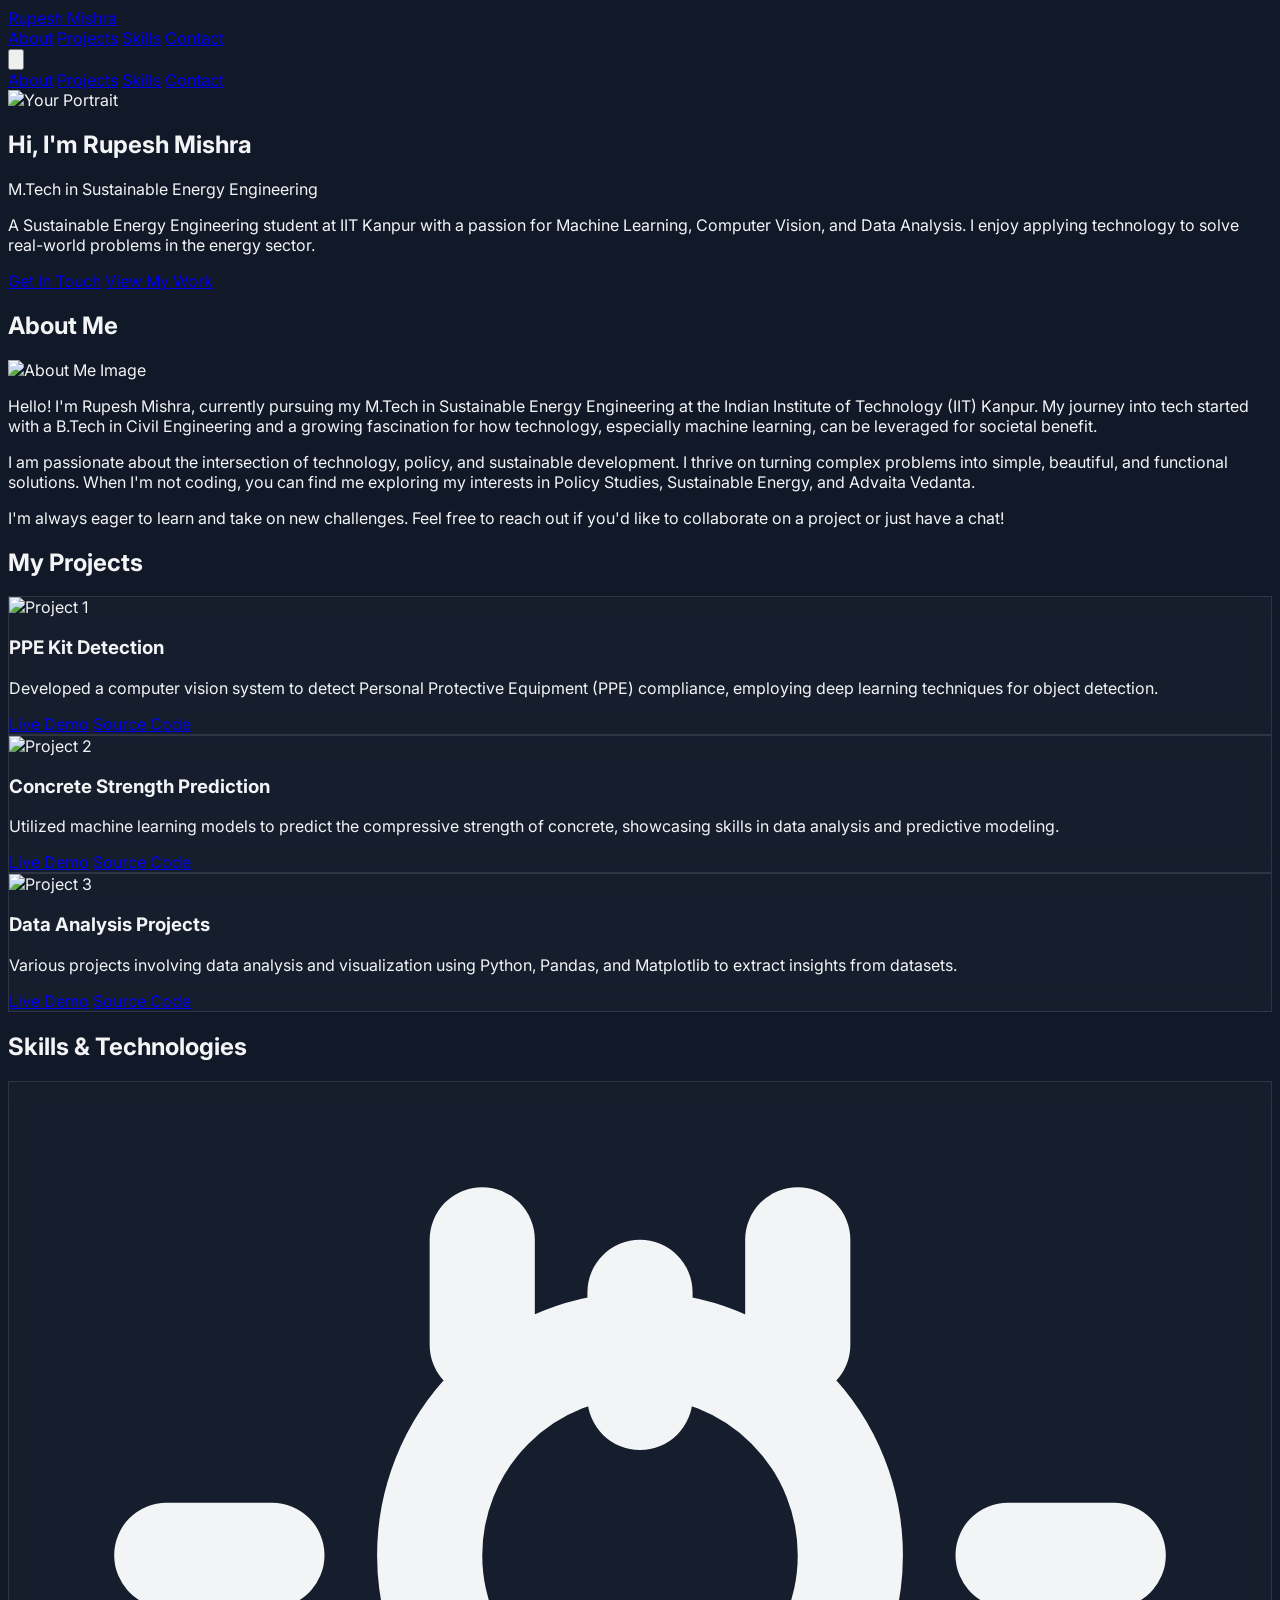
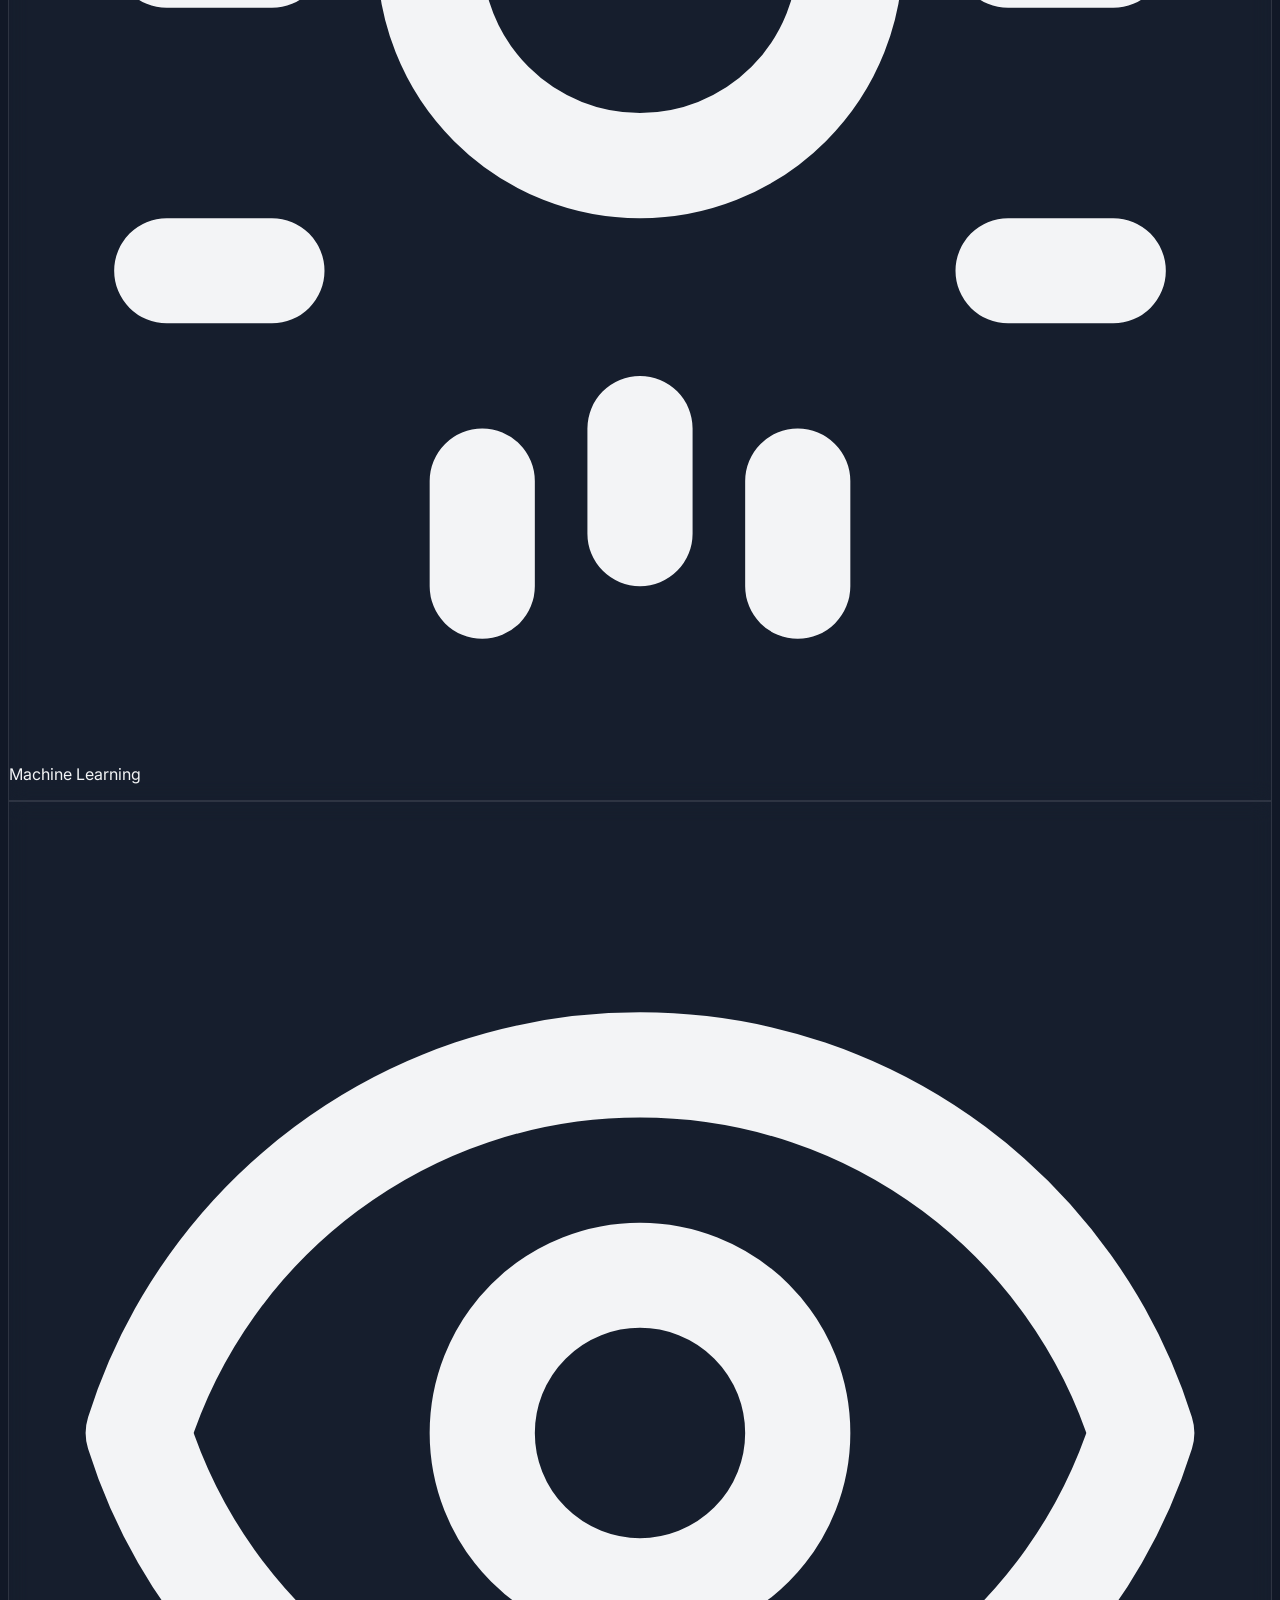
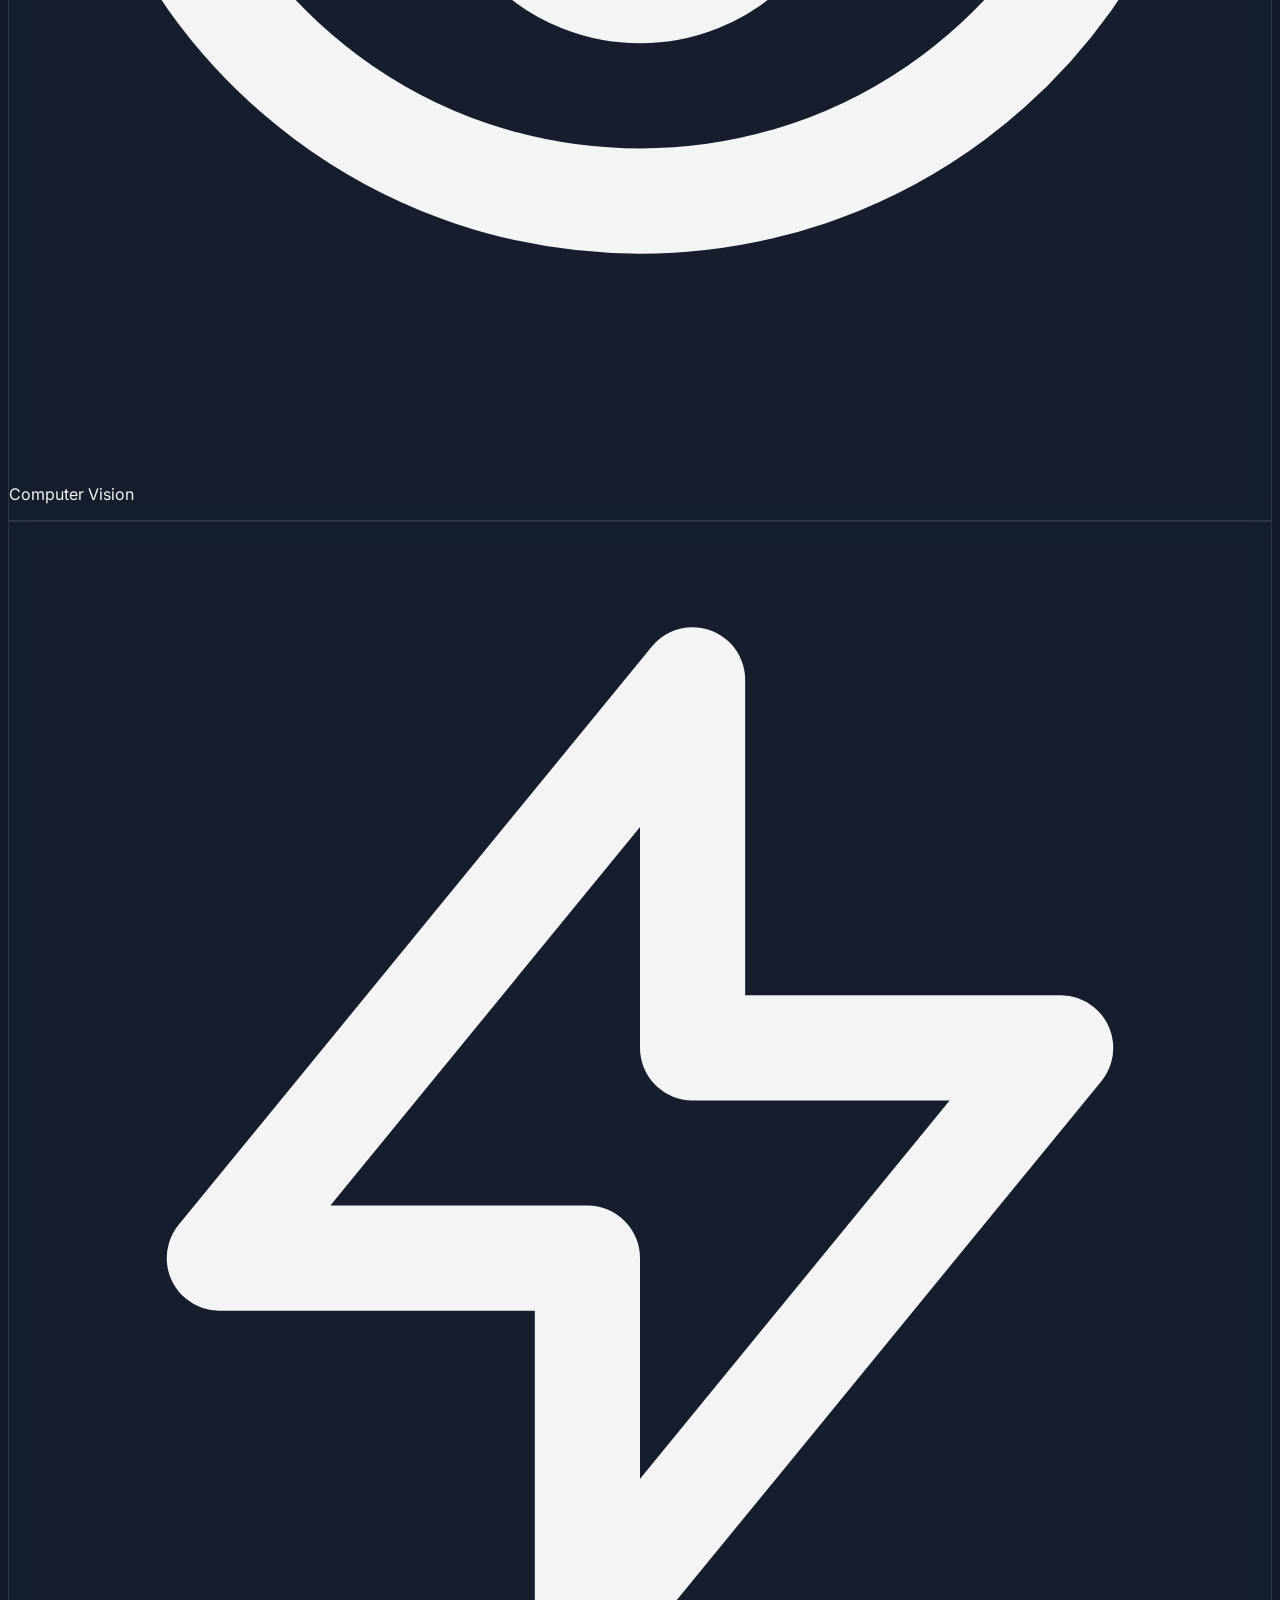
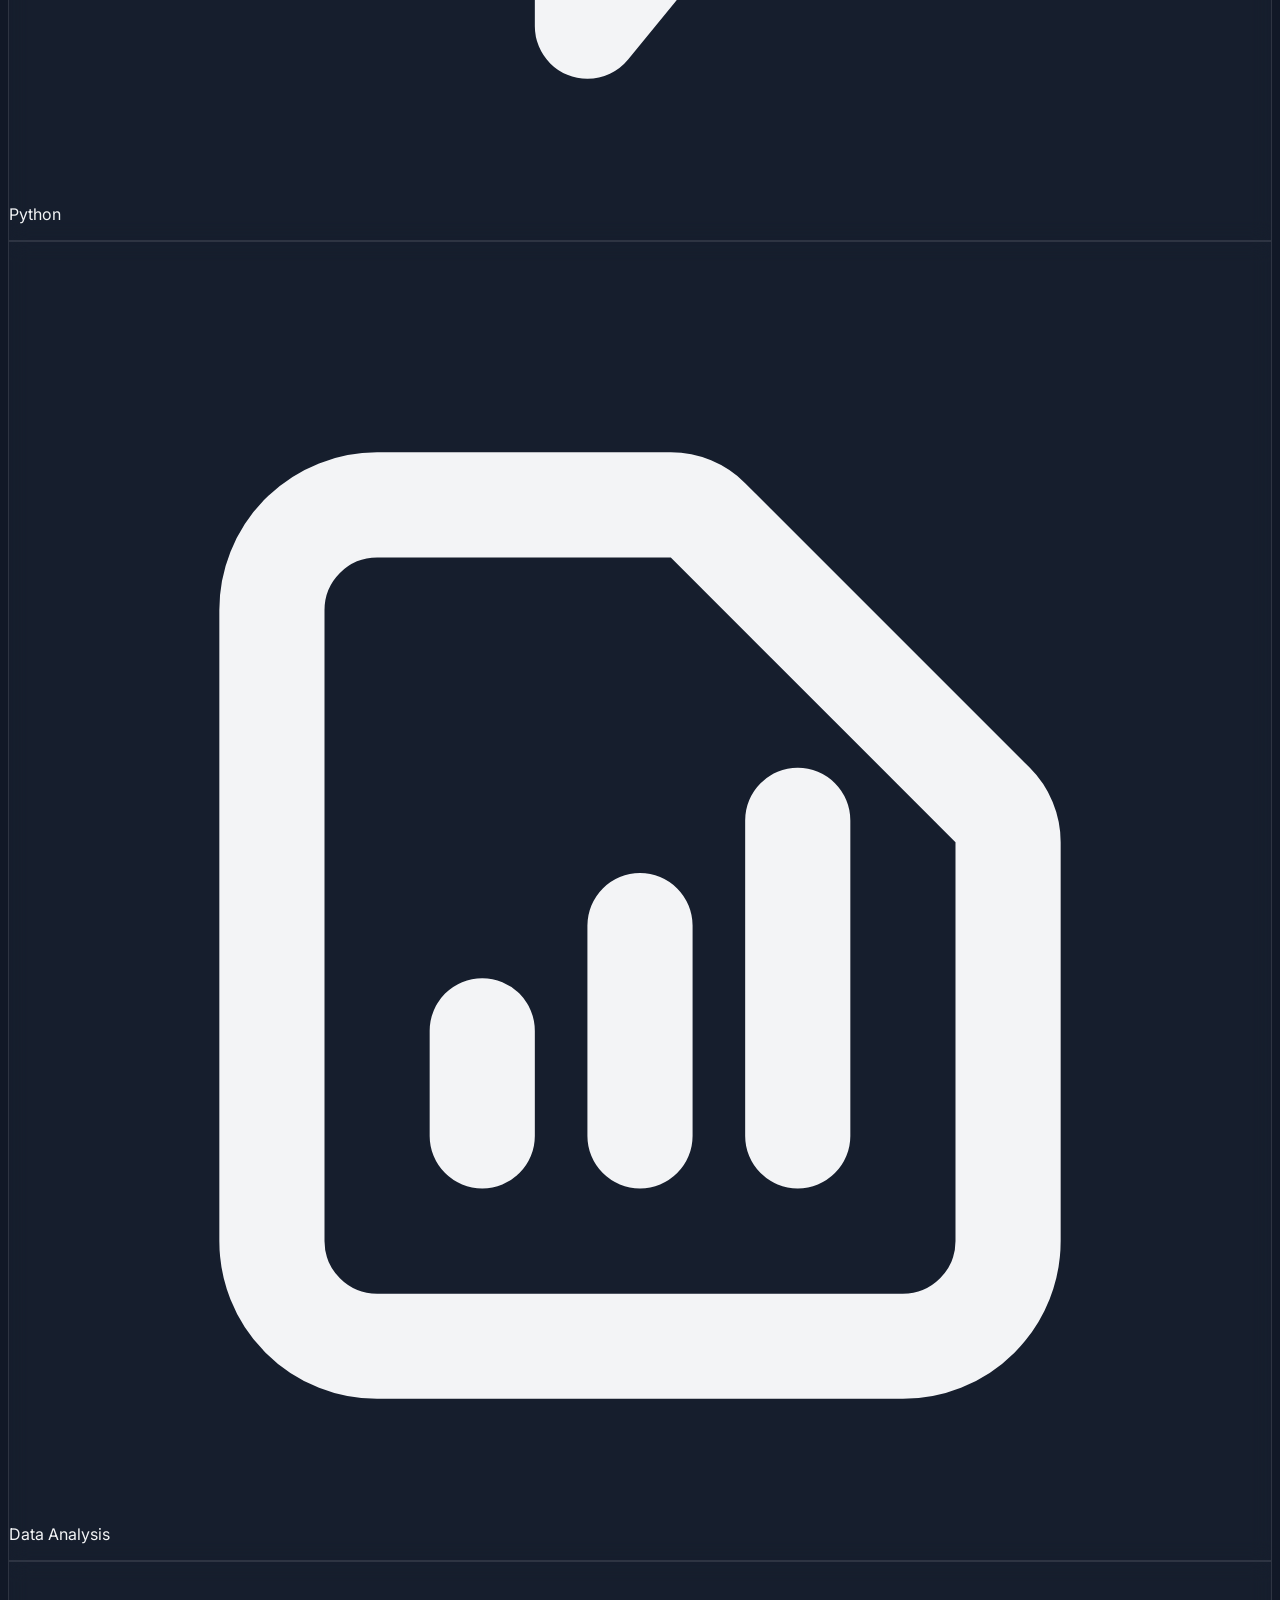
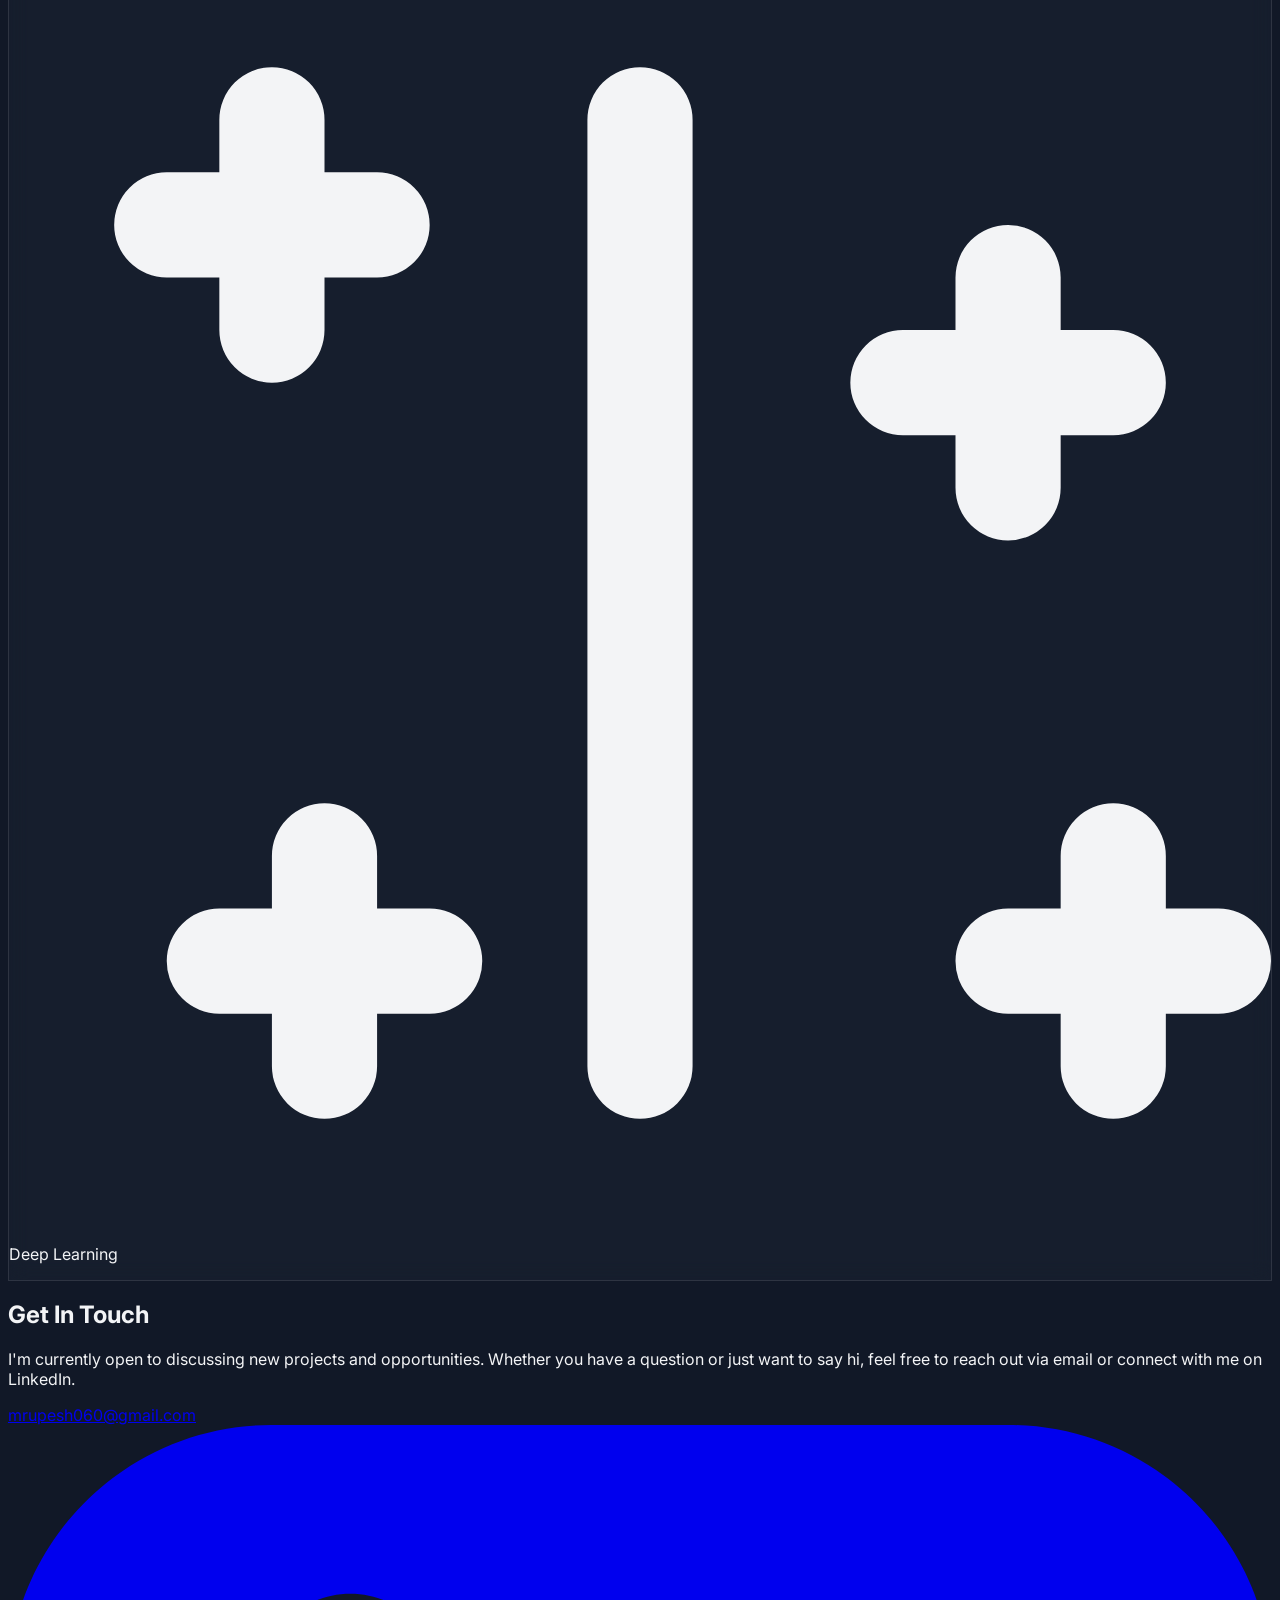
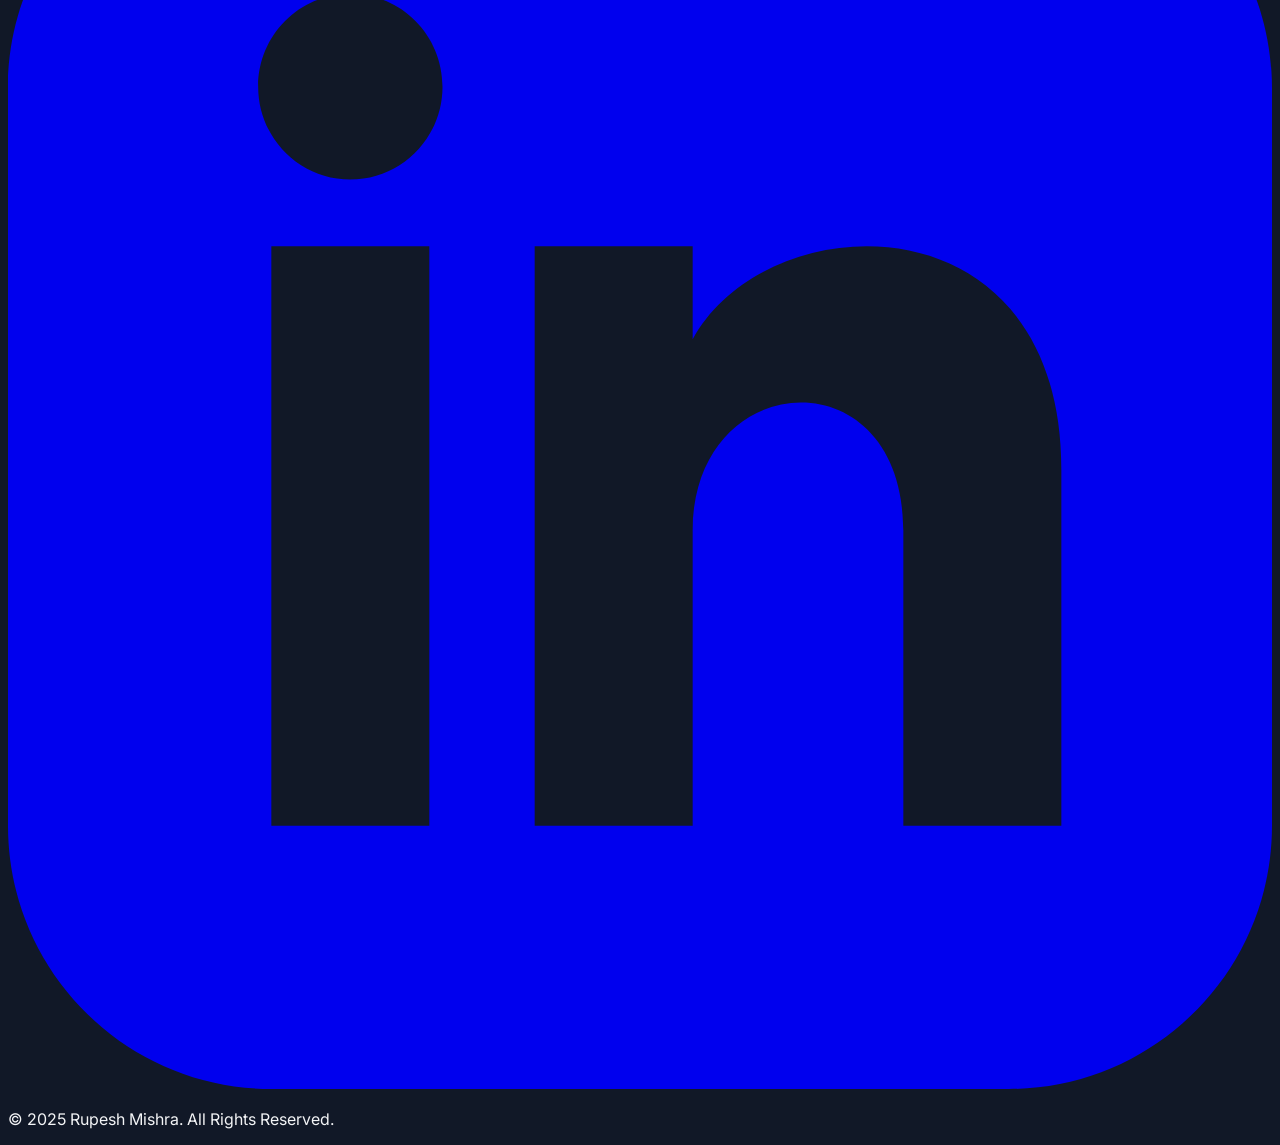
==== index.html @ 919c520e "Add files via upload" ====
<!DOCTYPE html>
<html lang="en" class="scroll-smooth">
<head>
    <meta charset="UTF-8">
    <meta name="viewport" content="width=device-width, initial-scale=1.0">
    <title>Rupesh Mishra | Portfolio</title>
    <script src="https://cdn.tailwindcss.com"></script>
    <link rel="preconnect" href="https://fonts.googleapis.com">
    <link rel="preconnect" href="https://fonts.gstatic.com" crossorigin>
    <link href="https://fonts.googleapis.com/css2?family=Inter:wght@400;500;600;700&display=swap" rel="stylesheet">
    <style>
        body {
            font-family: 'Inter', sans-serif;
            background-color: #111827; /* Dark background */
            color: #f3f4f6; /* Light text */
        }
        .section-hidden {
            opacity: 0;
            transform: translateY(20px);
            transition: opacity 0.6s ease-out, transform 0.6s ease-out;
        }
        .section-visible {
            opacity: 1;
            transform: translateY(0);
        }
        .glass-effect {
            background: rgba(31, 41, 55, 0.4); /* Semi-transparent dark gray */
            backdrop-filter: blur(10px);
            -webkit-backdrop-filter: blur(10px);
            border: 1px solid rgba(255, 255, 255, 0.1);
        }
        .accent-color { color: #38bdf8; }
        .accent-bg { background-color: #38bdf8; }
        .accent-border { border-color: #38bdf8; }
        .nav-link-active { color: #38bdf8; }
    </style>
</head>
<body class="antialiased">

    <!-- Header & Navigation -->
    <header id="header" class="fixed top-0 left-0 right-0 z-50 transition-all duration-300">
        <nav class="container mx-auto px-6 py-4 flex justify-between items-center">
            <a href="#home" class="text-2xl font-bold tracking-tight text-white">Rupesh Mishra</a>
            <div class="hidden md:flex items-center space-x-8">
                <a href="#about" class="nav-link text-gray-300 hover:text-sky-400 transition-colors">About</a>
                <a href="#projects" class="nav-link text-gray-300 hover:text-sky-400 transition-colors">Projects</a>
                <a href="#skills" class="nav-link text-gray-300 hover:text-sky-400 transition-colors">Skills</a>
                <a href="#contact" class="nav-link text-gray-300 hover:text-sky-400 transition-colors">Contact</a>
            </div>
            <!-- Mobile Menu Button -->
            <button id="mobile-menu-btn" class="md:hidden focus:outline-none">
                <svg class="w-6 h-6 text-white" fill="none" stroke="currentColor" viewBox="0 0 24 24" xmlns="http://www.w3.org/2000/svg">
                    <path stroke-linecap="round" stroke-linejoin="round" stroke-width="2" d="M4 6h16M4 12h16m-7 6h7"></path>
                </svg>
            </button>
        </nav>
        <!-- Mobile Menu -->
        <div id="mobile-menu" class="hidden md:hidden bg-gray-800">
            <a href="#about" class="block py-2 px-6 text-gray-300 hover:bg-gray-700">About</a>
            <a href="#projects" class="block py-2 px-6 text-gray-300 hover:bg-gray-700">Projects</a>
            <a href="#skills" class="block py-2 px-6 text-gray-300 hover:bg-gray-700">Skills</a>
            <a href="#contact" class="block py-2 px-6 text-gray-300 hover:bg-gray-700">Contact</a>
        </div>
    </header>

    <main class="container mx-auto px-6">

        <!-- Home Section -->
        <section id="home" class="min-h-screen flex flex-col justify-center items-center text-center pt-20">
            <img src="https://placehold.co/160x160/1f2937/38bdf8?text=RM" alt="Your Portrait" class="w-40 h-40 rounded-full mb-6 border-4 border-sky-400 shadow-lg">
            <h1 class="text-4xl md:text-6xl font-bold mb-3">Hi, I'm Rupesh Mishra</h1>
            <p class="text-xl md:text-2xl text-sky-400 mb-6">M.Tech in Sustainable Energy Engineering</p>
            <p class="max-w-3xl text-gray-300 leading-relaxed">
                A Sustainable Energy Engineering student at IIT Kanpur with a passion for Machine Learning, Computer Vision, and Data Analysis. I enjoy applying technology to solve real-world problems in the energy sector.
            </p>
            <div class="mt-8 flex flex-wrap justify-center gap-4">
                <a href="#contact" class="bg-sky-500 text-white font-semibold py-3 px-6 rounded-lg hover:bg-sky-600 transition-all duration-300 shadow-md">Get In Touch</a>
                <a href="#projects" class="bg-gray-700 text-white font-semibold py-3 px-6 rounded-lg hover:bg-gray-600 transition-all duration-300 shadow-md">View My Work</a>
            </div>
        </section>

        <!-- About Section -->
        <section id="about" class="scroll-mt-20 py-24 section-hidden">
            <h2 class="text-3xl font-bold text-center mb-12">About Me</h2>
            <div class="flex flex-col md:flex-row items-center gap-12">
                <div class="md:w-1/2">
                    <img src="https://placehold.co/600x400/1f2937/38bdf8?text=About+Me" alt="About Me Image" class="rounded-lg shadow-xl w-full">
                </div>
                <div class="md:w-1/2 text-gray-300 leading-relaxed">
                    <p class="mb-4">
                        Hello! I'm Rupesh Mishra, currently pursuing my M.Tech in Sustainable Energy Engineering at the Indian Institute of Technology (IIT) Kanpur. My journey into tech started with a B.Tech in Civil Engineering and a growing fascination for how technology, especially machine learning, can be leveraged for societal benefit.
                    </p>
                    <p class="mb-4">
                        I am passionate about the intersection of technology, policy, and sustainable development. I thrive on turning complex problems into simple, beautiful, and functional solutions. When I'm not coding, you can find me exploring my interests in Policy Studies, Sustainable Energy, and Advaita Vedanta.
                    </p>
                    <p>
                        I'm always eager to learn and take on new challenges. Feel free to reach out if you'd like to collaborate on a project or just have a chat!
                    </p>
                </div>
            </div>
        </section>

        <!-- Projects Section -->
        <section id="projects" class="scroll-mt-20 py-24 section-hidden">
            <h2 class="text-3xl font-bold text-center mb-12">My Projects</h2>
            <div class="grid grid-cols-1 md:grid-cols-2 lg:grid-cols-3 gap-8">
                <!-- Project 1 -->
                <div class="glass-effect rounded-lg overflow-hidden transform hover:-translate-y-2 transition-transform duration-300 shadow-lg">
                    <img src="https://placehold.co/600x400/1f2937/ffffff?text=Project+1" alt="Project 1" class="w-full h-48 object-cover">
                    <div class="p-6">
                        <h3 class="text-xl font-semibold mb-2 text-white">PPE Kit Detection</h3>
                        <p class="text-gray-400 mb-4">Developed a computer vision system to detect Personal Protective Equipment (PPE) compliance, employing deep learning techniques for object detection.</p>
                        <div class="flex space-x-4">
                            <a href="#" class="text-sky-400 hover:text-sky-300 font-medium">Live Demo</a>
                            <a href="#" class="text-sky-400 hover:text-sky-300 font-medium">Source Code</a>
                        </div>
                    </div>
                </div>
                <!-- Project 2 -->
                <div class="glass-effect rounded-lg overflow-hidden transform hover:-translate-y-2 transition-transform duration-300 shadow-lg">
                    <img src="https://placehold.co/600x400/1f2937/ffffff?text=Project+2" alt="Project 2" class="w-full h-48 object-cover">
                    <div class="p-6">
                        <h3 class="text-xl font-semibold mb-2 text-white">Concrete Strength Prediction</h3>
                        <p class="text-gray-400 mb-4">Utilized machine learning models to predict the compressive strength of concrete, showcasing skills in data analysis and predictive modeling.</p>
                        <div class="flex space-x-4">
                            <a href="#" class="text-sky-400 hover:text-sky-300 font-medium">Live Demo</a>
                            <a href="#" class="text-sky-400 hover:text-sky-300 font-medium">Source Code</a>
                        </div>
                    </div>
                </div>
                <!-- Project 3 -->
                <div class="glass-effect rounded-lg overflow-hidden transform hover:-translate-y-2 transition-transform duration-300 shadow-lg">
                    <img src="https://placehold.co/600x400/1f2937/ffffff?text=Project+3" alt="Project 3" class="w-full h-48 object-cover">
                    <div class="p-6">
                        <h3 class="text-xl font-semibold mb-2 text-white">Data Analysis Projects</h3>
                        <p class="text-gray-400 mb-4">Various projects involving data analysis and visualization using Python, Pandas, and Matplotlib to extract insights from datasets.</p>
                        <div class="flex space-x-4">
                            <a href="#" class="text-sky-400 hover:text-sky-300 font-medium">Live Demo</a>
                            <a href="#" class="text-sky-400 hover:text-sky-300 font-medium">Source Code</a>
                        </div>
                    </div>
                </div>
            </div>
        </section>
        
        <!-- Skills Section -->
        <section id="skills" class="scroll-mt-20 py-24 section-hidden">
            <h2 class="text-3xl font-bold text-center mb-12">Skills & Technologies</h2>
            <div class="max-w-4xl mx-auto">
                <div class="flex flex-wrap justify-center items-center gap-6">
                    <!-- Skill Item -->
                    <div class="flex flex-col items-center p-4 glass-effect rounded-lg w-36 h-32 justify-center">
                        <svg class="w-12 h-12 mb-2 text-sky-400" fill="none" stroke="currentColor" viewBox="0 0 24 24" xmlns="http://www.w3.org/2000/svg"><path stroke-linecap="round" stroke-linejoin="round" stroke-width="2" d="M9 3v2m6-2v2M9 19v2m6-2v2M5 9H3m2 6H3m18-6h-2m2 6h-2M12 6V4m0 16v-2M8 9a4 4 0 108 0 4 4 0 00-8 0z"></path></svg>
                        <p class="font-semibold text-center">Machine Learning</p>
                    </div>
                    <!-- Skill Item -->
                    <div class="flex flex-col items-center p-4 glass-effect rounded-lg w-36 h-32 justify-center">
                        <svg class="w-12 h-12 mb-2 text-sky-400" fill="none" stroke="currentColor" viewBox="0 0 24 24" xmlns="http://www.w3.org/2000/svg"><path stroke-linecap="round" stroke-linejoin="round" stroke-width="2" d="M15 12a3 3 0 11-6 0 3 3 0 016 0z"></path><path stroke-linecap="round" stroke-linejoin="round" stroke-width="2" d="M2.458 12C3.732 7.943 7.523 5 12 5c4.478 0 8.268 2.943 9.542 7-1.274 4.057-5.064 7-9.542 7-4.477 0-8.268-2.943-9.542-7z"></path></svg>
                        <p class="font-semibold text-center">Computer Vision</p>
                    </div>
                    <!-- Skill Item -->
                     <div class="flex flex-col items-center p-4 glass-effect rounded-lg w-36 h-32 justify-center">
                        <svg class="w-12 h-12 mb-2 text-sky-400" fill="none" stroke="currentColor" viewBox="0 0 24 24" xmlns="http://www.w3.org/2000/svg"><path stroke-linecap="round" stroke-linejoin="round" stroke-width="2" d="M13 10V3L4 14h7v7l9-11h-7z"></path></svg>
                        <p class="font-semibold">Python</p>
                    </div>
                     <!-- Skill Item -->
                    <div class="flex flex-col items-center p-4 glass-effect rounded-lg w-36 h-32 justify-center">
                       <svg class="w-12 h-12 mb-2 text-sky-400" fill="none" stroke="currentColor" viewBox="0 0 24 24" xmlns="http://www.w3.org/2000/svg"><path stroke-linecap="round" stroke-linejoin="round" stroke-width="2" d="M9 17v-2m3 2v-4m3 4v-6m2 10H7a2 2 0 01-2-2V7a2 2 0 012-2h5.586a1 1 0 01.707.293l5.414 5.414a1 1 0 01.293.707V19a2 2 0 01-2 2z"></path></svg>
                        <p class="font-semibold text-center">Data Analysis</p>
                    </div>
                     <!-- Skill Item -->
                    <div class="flex flex-col items-center p-4 glass-effect rounded-lg w-36 h-32 justify-center">
                        <svg class="w-12 h-12 mb-2 text-sky-400" fill="none" stroke="currentColor" viewBox="0 0 24 24" xmlns="http://www.w3.org/2000/svg"><path stroke-linecap="round" stroke-linejoin="round" stroke-width="2" d="M5 3v4M3 5h4M6 17v4m-2-2h4m11-13v4m-2-2h4m2 11h-4m2 2v-4M12 3v18"></path></svg>
                        <p class="font-semibold text-center">Deep Learning</p>
                    </div>
                </div>
            </div>
        </section>


        <!-- Contact Section -->
        <section id="contact" class="scroll-mt-20 py-24 section-hidden">
            <h2 class="text-3xl font-bold text-center mb-4">Get In Touch</h2>
            <p class="text-center text-gray-400 max-w-2xl mx-auto mb-12">
                I'm currently open to discussing new projects and opportunities. Whether you have a question or just want to say hi, feel free to reach out via email or connect with me on LinkedIn.
            </p>
            <div class="text-center">
                 <a href="mailto:mrupesh060@gmail.com" class="inline-block bg-sky-500 text-white font-semibold py-3 px-8 rounded-lg hover:bg-sky-600 transition-all duration-300 shadow-md">
                    mrupesh060@gmail.com
                </a>
            </div>
        </section>

    </main>

    <!-- Footer -->
    <footer class="bg-gray-900 border-t border-gray-800">
        <div class="container mx-auto px-6 py-8 text-center text-gray-400">
            <div class="flex justify-center space-x-6 mb-4">
                <a href="https://www.linkedin.com/in/rupesh-mishra-5908a4357" target="_blank" rel="noopener noreferrer" class="hover:text-sky-400">
                    <svg class="w-6 h-6" fill="currentColor" viewBox="0 0 24 24" aria-hidden="true"><path d="M19 0h-14c-2.761 0-5 2.239-5 5v14c0 2.761 2.239 5 5 5h14c2.762 0 5-2.239 5-5v-14c0-2.761-2.238-5-5-5zm-11 19h-3v-11h3v11zm-1.5-12.268c-.966 0-1.75-.79-1.75-1.764s.784-1.764 1.75-1.764 1.75.79 1.75 1.764-.783 1.764-1.75 1.764zm13.5 12.268h-3v-5.604c0-3.368-4-3.113-4 0v5.604h-3v-11h3v1.765c1.396-2.586 7-2.777 7 2.476v6.759z"/></svg>
                </a>
            </div>
            <p>&copy; 2025 Rupesh Mishra. All Rights Reserved.</p>
        </div>
    </footer>

    <script>
        document.addEventListener('DOMContentLoaded', function() {
            const header = document.getElementById('header');
            const mobileMenuBtn = document.getElementById('mobile-menu-btn');
            const mobileMenu = document.getElementById('mobile-menu');

            // Header scroll effect
            window.addEventListener('scroll', () => {
                if (window.scrollY > 50) {
                    header.classList.add('bg-gray-900', 'shadow-lg');
                } else {
                    header.classList.remove('bg-gray-900', 'shadow-lg');
                }
            });

            // Mobile menu toggle
            mobileMenuBtn.addEventListener('click', () => {
                mobileMenu.classList.toggle('hidden');
            });

            // Close mobile menu on link click
            const mobileLinks = mobileMenu.querySelectorAll('a');
            mobileLinks.forEach(link => {
                link.addEventListener('click', () => {
                    mobileMenu.classList.add('hidden');
                });
            });

            // Scroll reveal animation
            const sections = document.querySelectorAll('.section-hidden');
            const observer = new IntersectionObserver((entries) => {
                entries.forEach(entry => {
                    if (entry.isIntersecting) {
                        entry.target.classList.add('section-visible');
                    }
                });
            }, {
                threshold: 0.1
            });
            sections.forEach(section => {
                observer.observe(section);
            });

            // Nav link active state on scroll
            const navLinks = document.querySelectorAll('.nav-link');
            const allSections = document.querySelectorAll('section');
            
            window.addEventListener('scroll', () => {
                let current = '';
                allSections.forEach(section => {
                    const sectionTop = section.offsetTop;
                    if (pageYOffset >= sectionTop - 150) {
                        current = section.getAttribute('id');
                    }
                });

                navLinks.forEach(link => {
                    link.classList.remove('nav-link-active');
                    if (link.getAttribute('href').includes(current)) {
                        link.classList.add('nav-link-active');
                    }
                });
            });
        });
    </script>
</body>
</html>
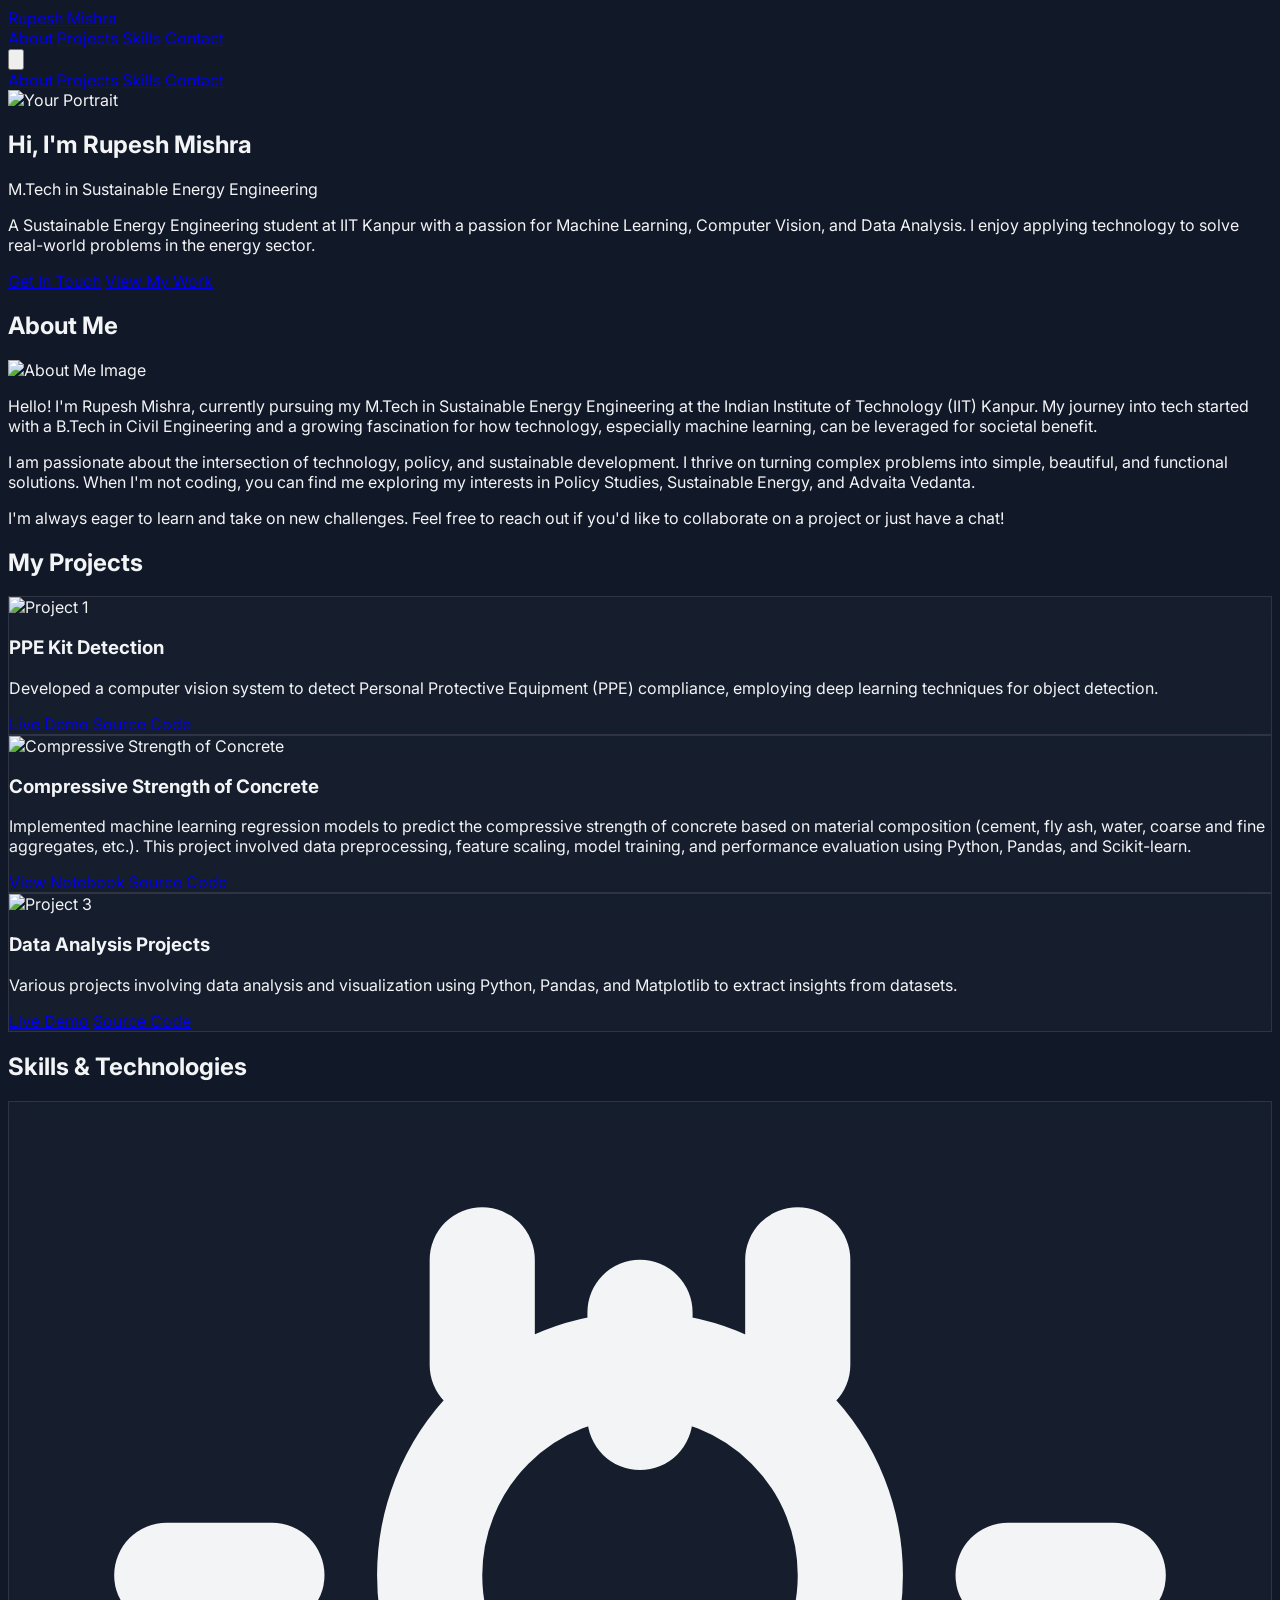
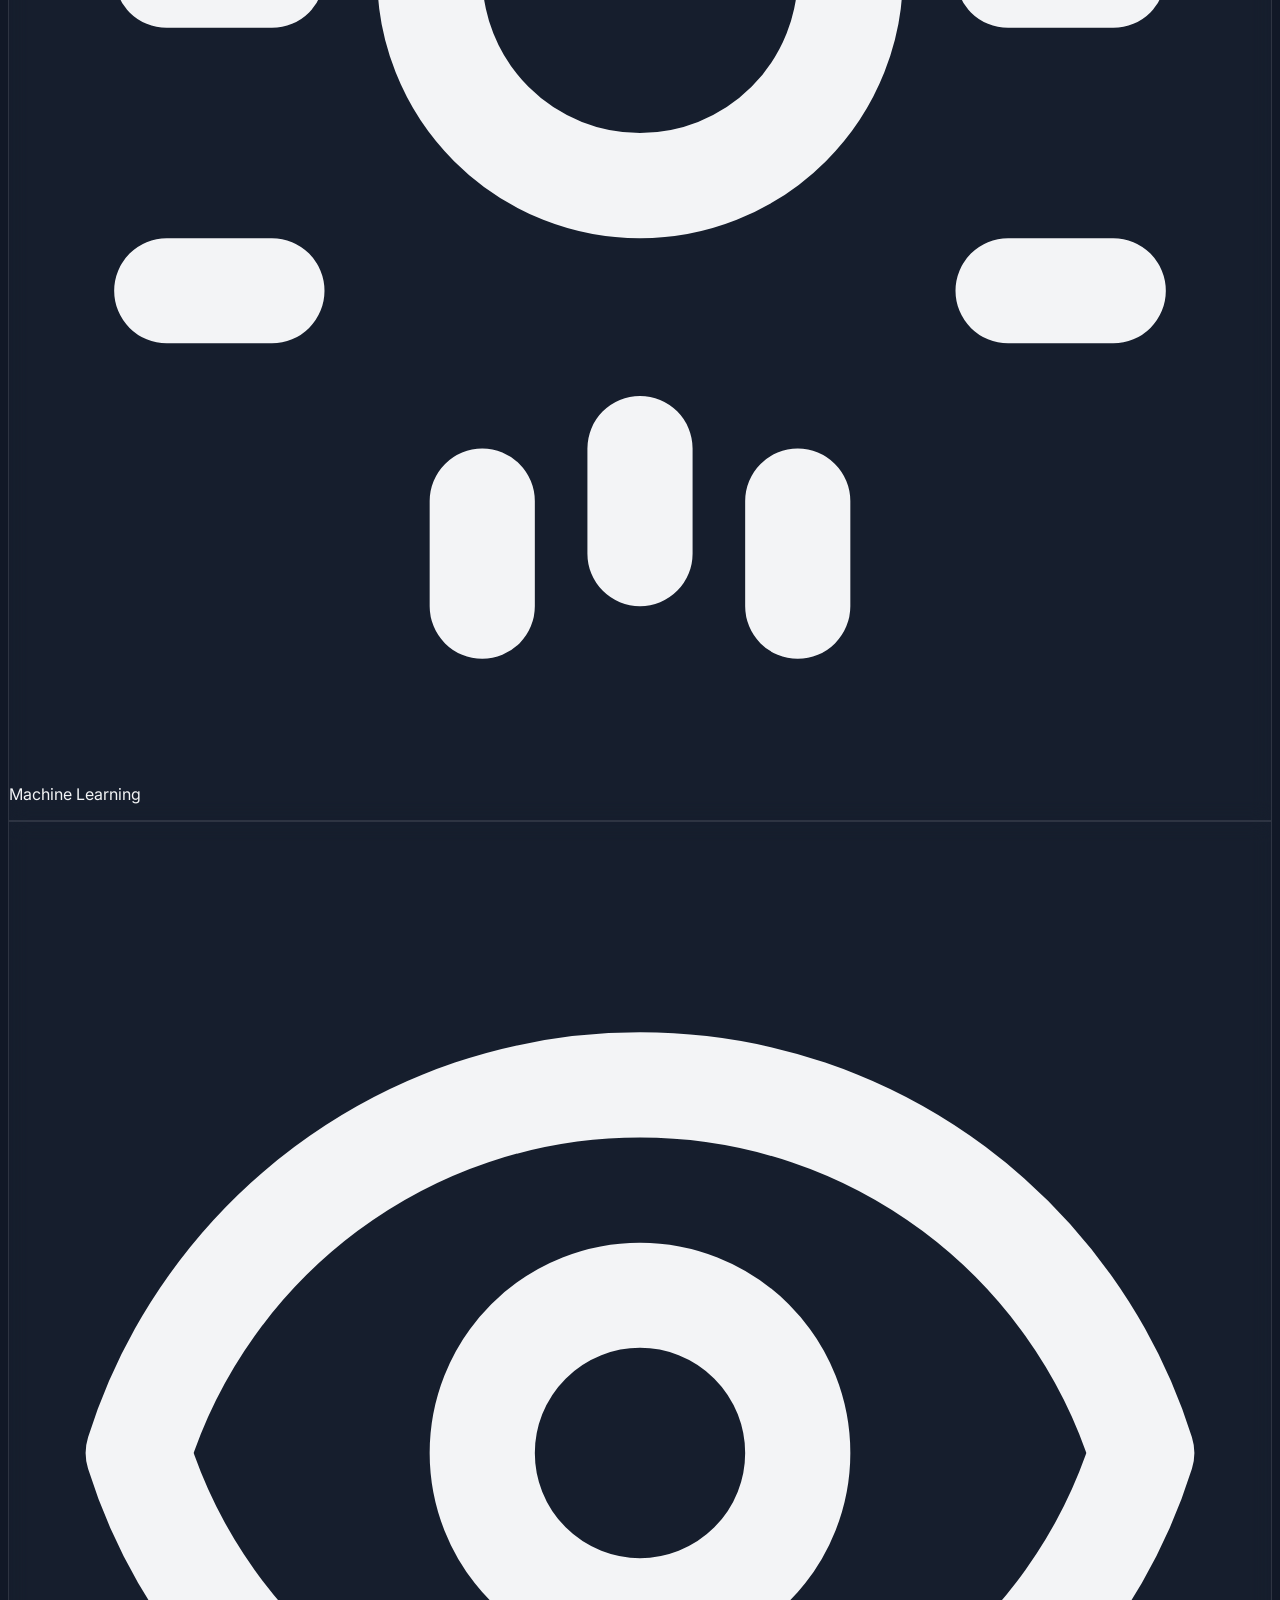
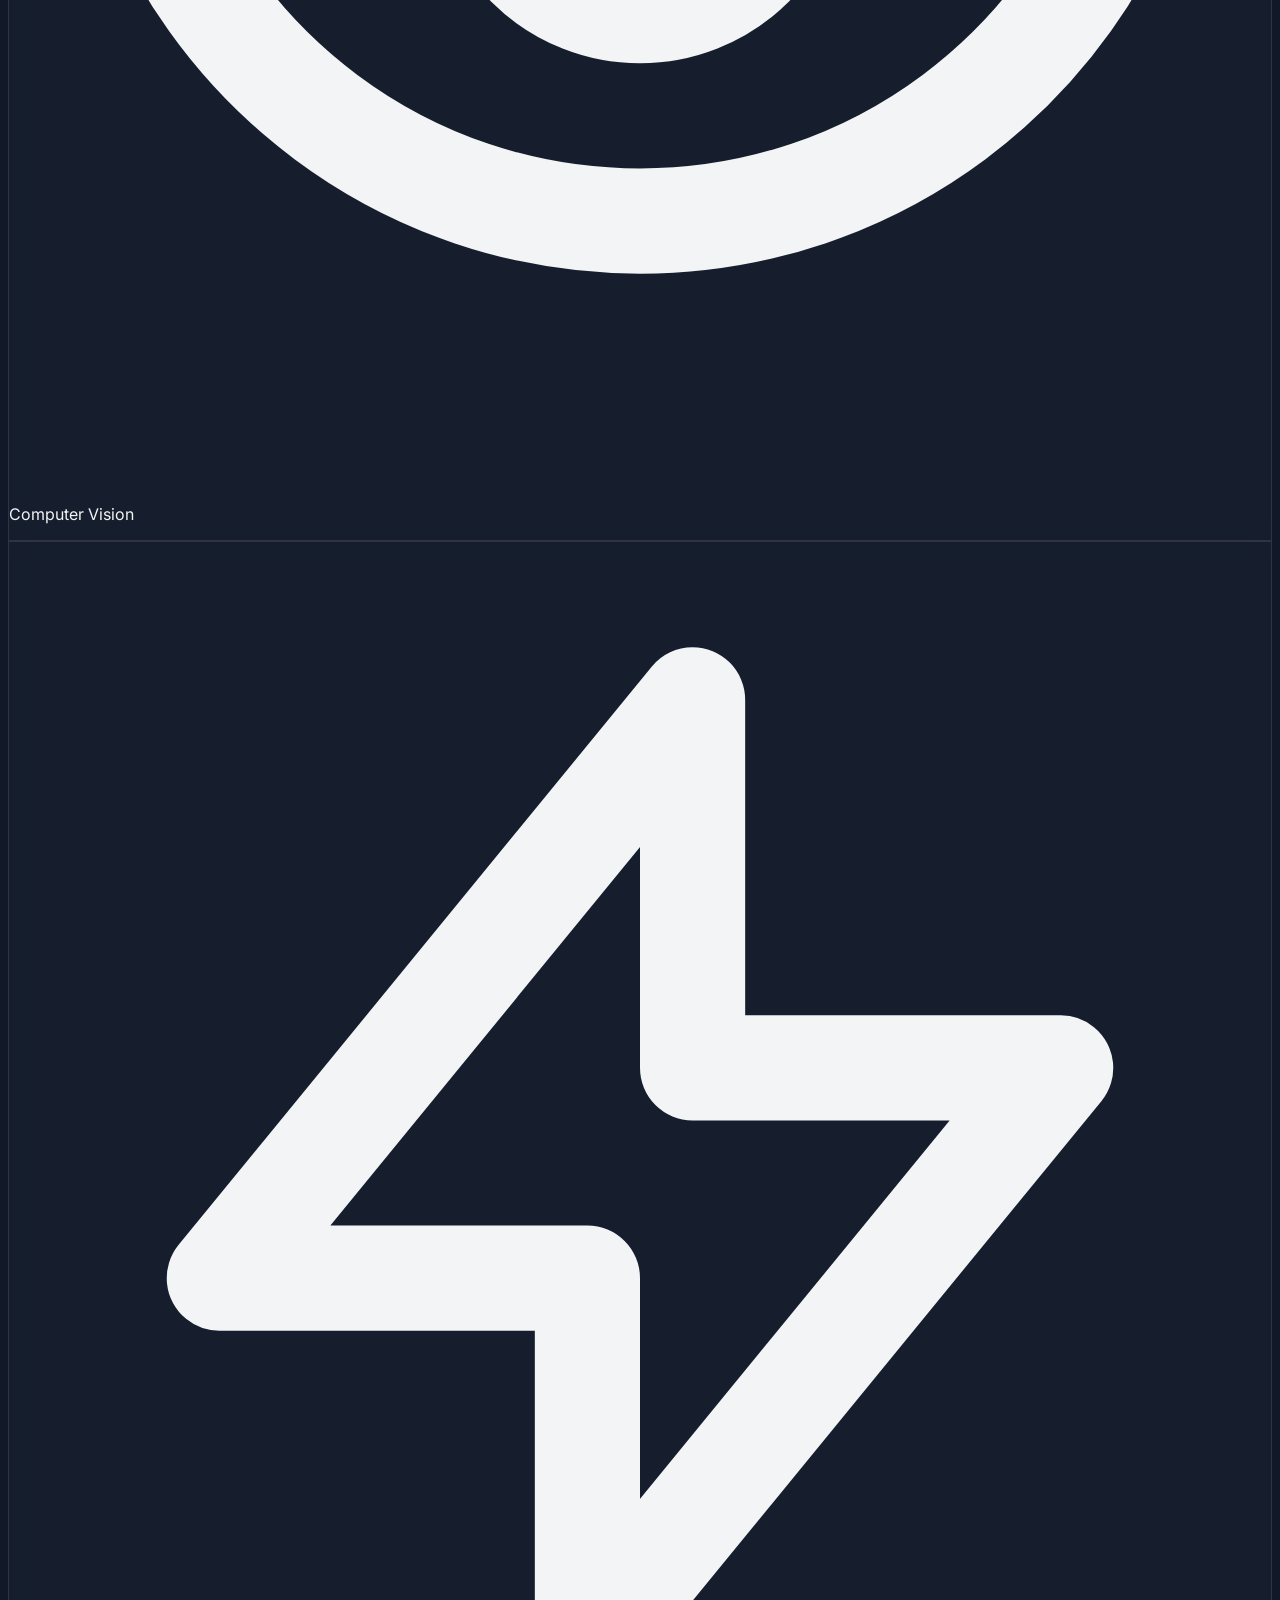
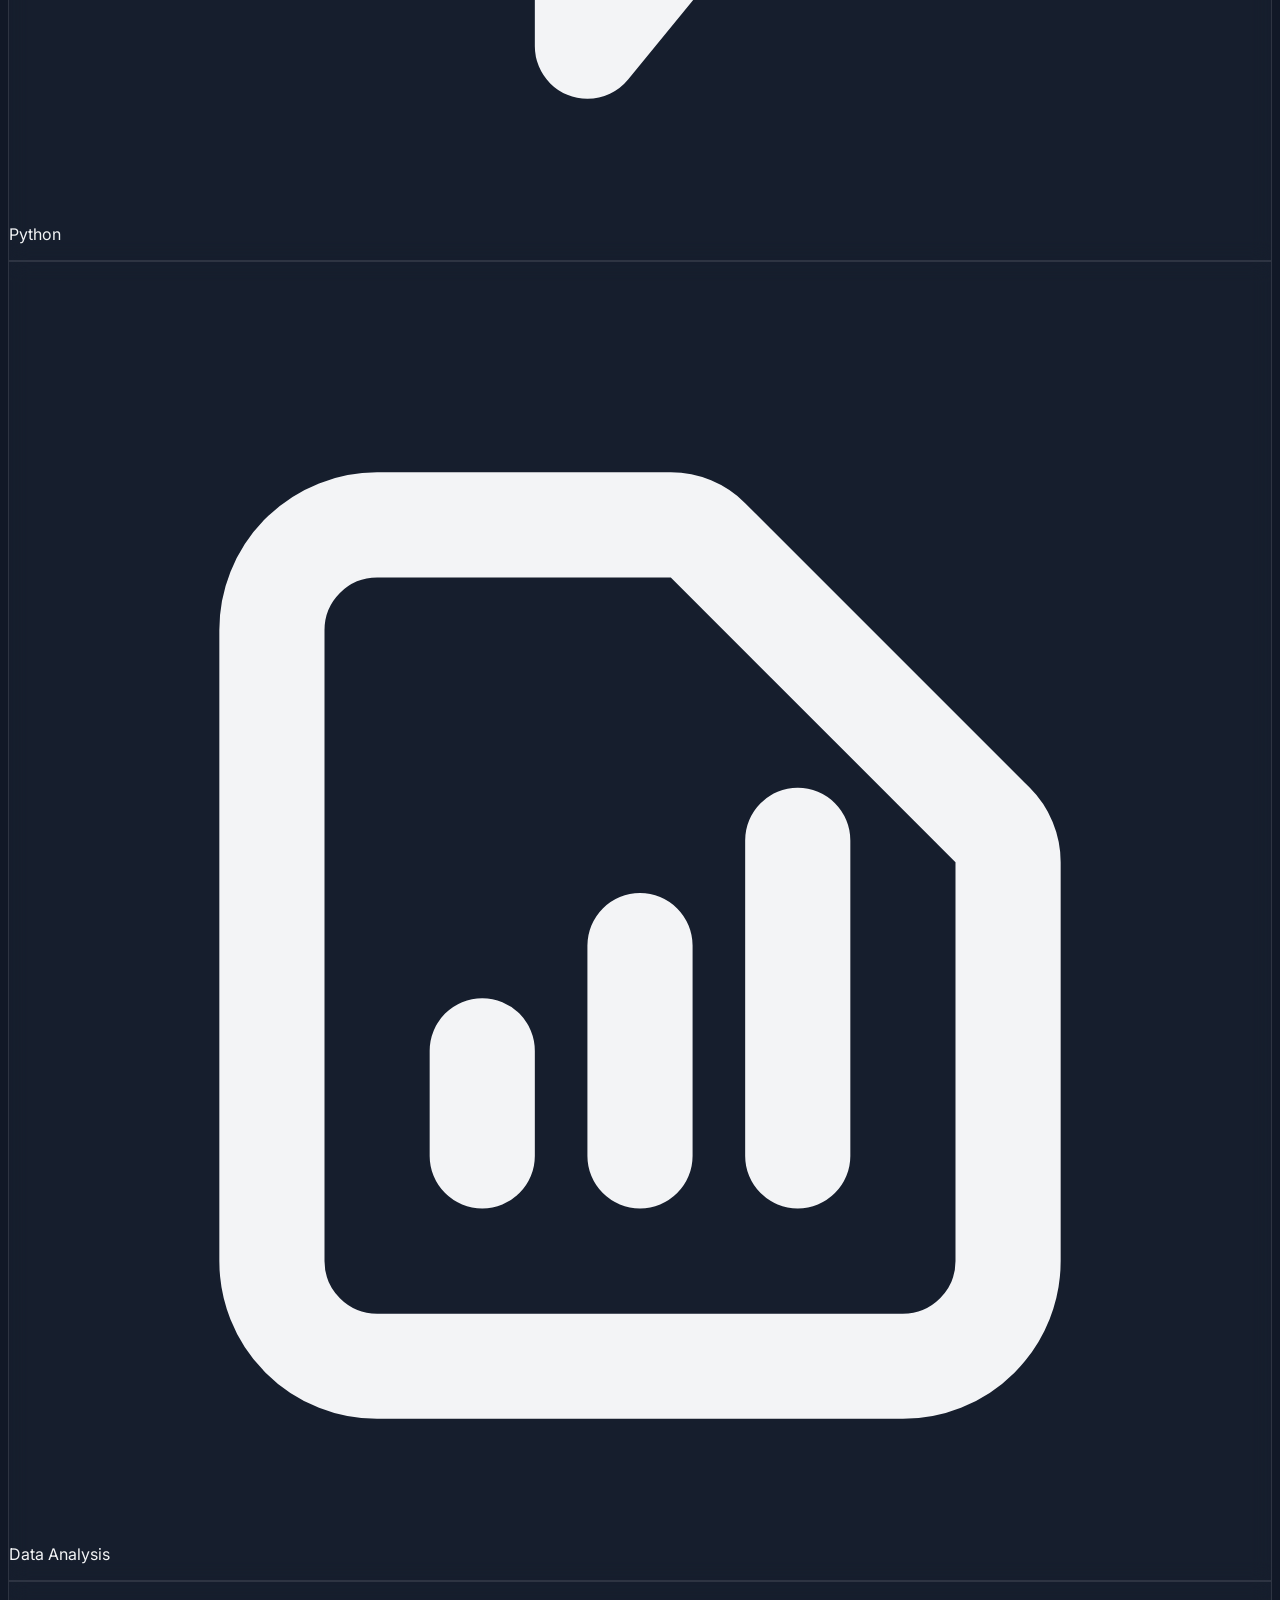
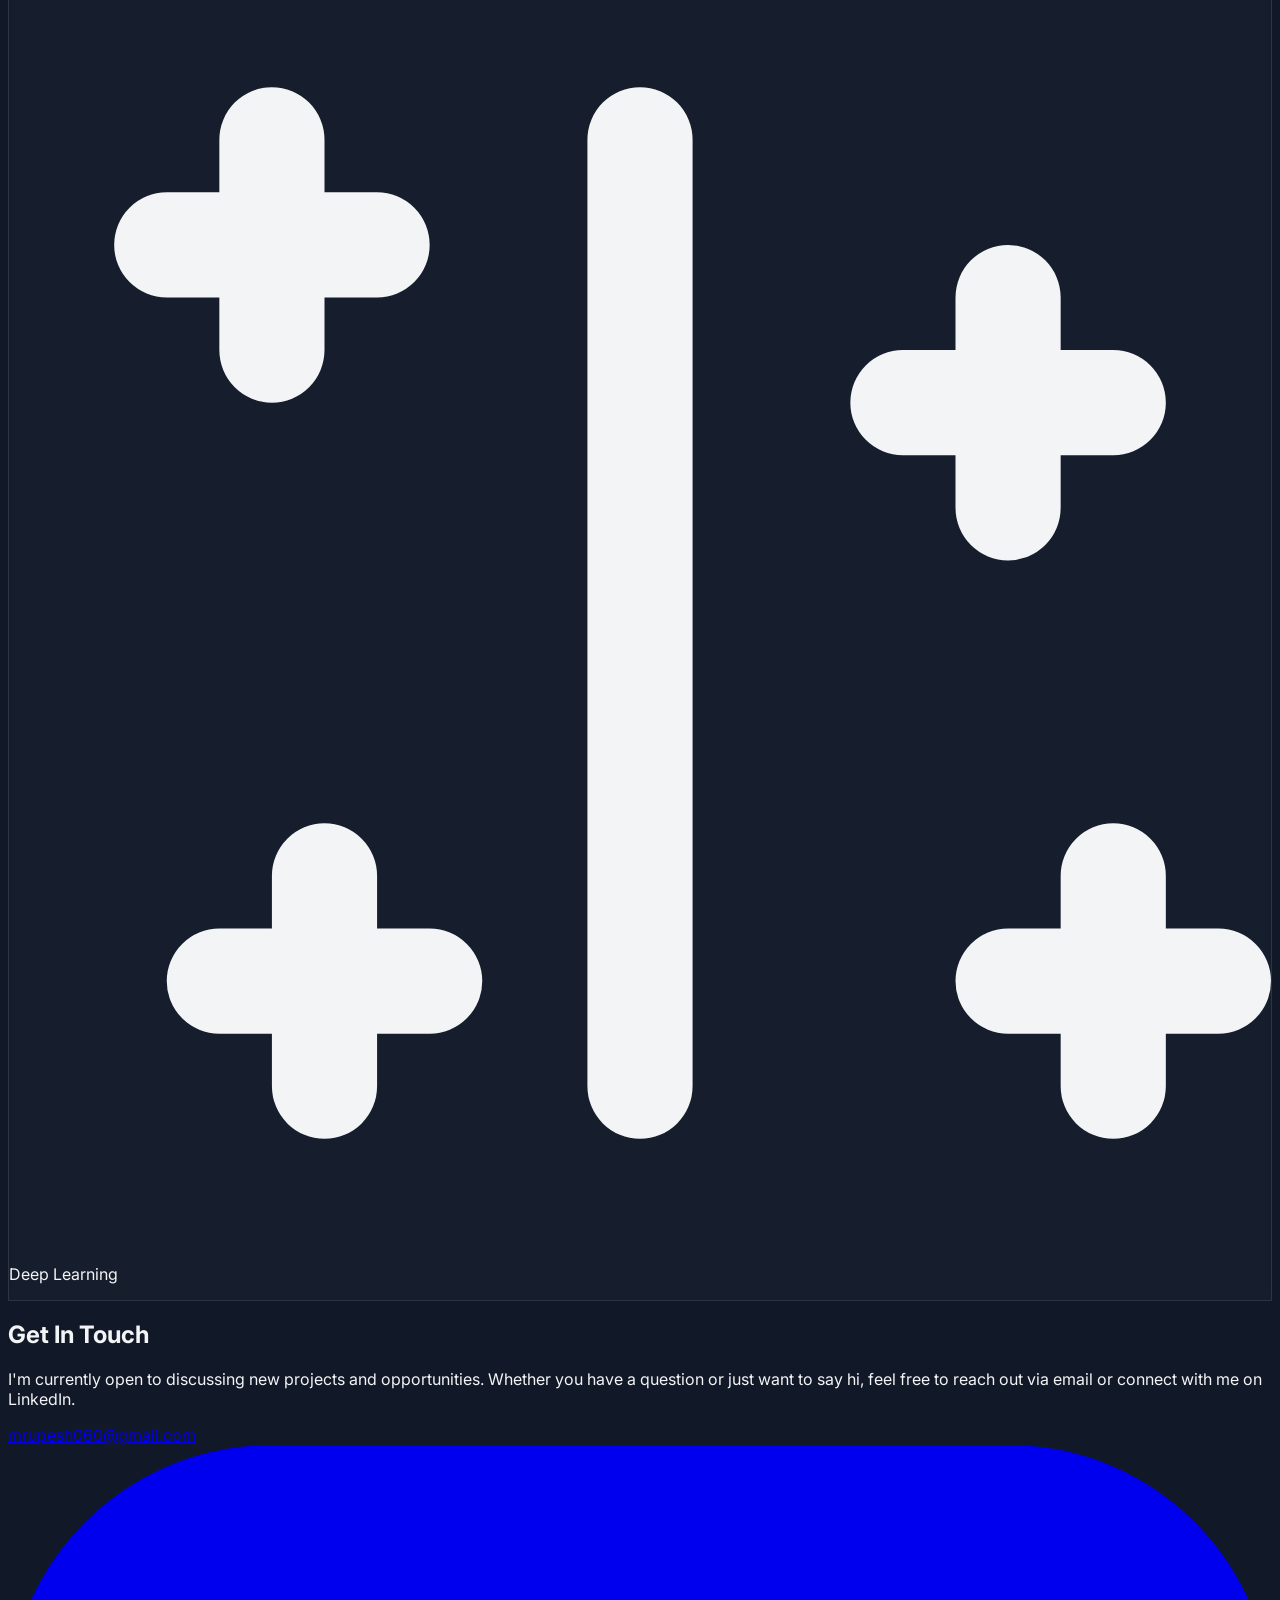
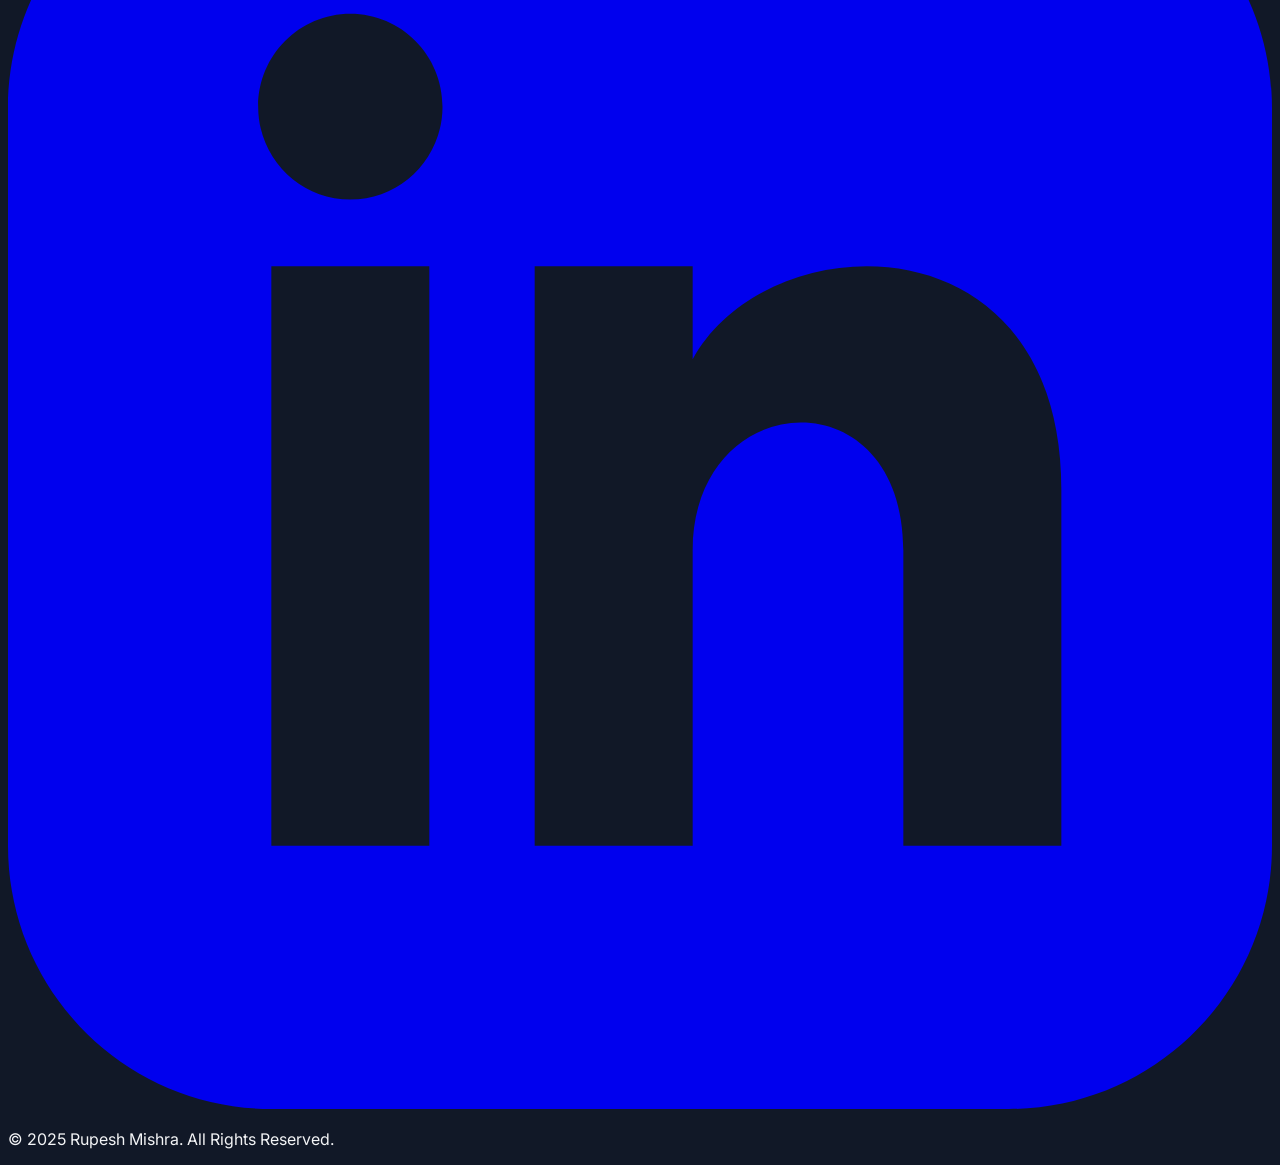
==== commit 6bfe41b1: "index.html" ====
--- a/index.html
+++ b/index.html
@@ -117,17 +117,31 @@
                     </div>
                 </div>
                 <!-- Project 2 -->
-                <div class="glass-effect rounded-lg overflow-hidden transform hover:-translate-y-2 transition-transform duration-300 shadow-lg">
-                    <img src="https://placehold.co/600x400/1f2937/ffffff?text=Project+2" alt="Project 2" class="w-full h-48 object-cover">
-                    <div class="p-6">
-                        <h3 class="text-xl font-semibold mb-2 text-white">Concrete Strength Prediction</h3>
-                        <p class="text-gray-400 mb-4">Utilized machine learning models to predict the compressive strength of concrete, showcasing skills in data analysis and predictive modeling.</p>
-                        <div class="flex space-x-4">
-                            <a href="#" class="text-sky-400 hover:text-sky-300 font-medium">Live Demo</a>
-                            <a href="#" class="text-sky-400 hover:text-sky-300 font-medium">Source Code</a>
-                        </div>
-                    </div>
-                </div>
+<div class="glass-effect rounded-lg overflow-hidden transform hover:-translate-y-2 transition-transform duration-300 shadow-lg">
+    <img src="https://placehold.co/600x400/1f2937/ffffff?text=Concrete+Strength+Prediction" 
+         alt="Compressive Strength of Concrete" 
+         class="w-full h-48 object-cover">
+    <div class="p-6">
+        <h3 class="text-xl font-semibold mb-2 text-white">Compressive Strength of Concrete</h3>
+        <p class="text-gray-400 mb-4">
+            Implemented machine learning regression models to predict the compressive strength of concrete 
+            based on material composition (cement, fly ash, water, coarse and fine aggregates, etc.). 
+            This project involved data preprocessing, feature scaling, model training, and performance evaluation 
+            using Python, Pandas, and Scikit-learn.
+        </p>
+        <div class="flex space-x-4">
+            <a href="https://github.com/rupesh17701/rupesh17701.github.io/blob/main/compressive%20strength%20of%20concrete.ipynb" 
+               class="text-sky-400 hover:text-sky-300 font-medium" target="_blank">
+               View Notebook
+            </a>
+            <a href="https://github.com/rupesh17701/rupesh17701.github.io" 
+               class="text-sky-400 hover:text-sky-300 font-medium" target="_blank">
+               Source Code
+            </a>
+        </div>
+    </div>
+</div>
+
                 <!-- Project 3 -->
                 <div class="glass-effect rounded-lg overflow-hidden transform hover:-translate-y-2 transition-transform duration-300 shadow-lg">
                     <img src="https://placehold.co/600x400/1f2937/ffffff?text=Project+3" alt="Project 3" class="w-full h-48 object-cover">
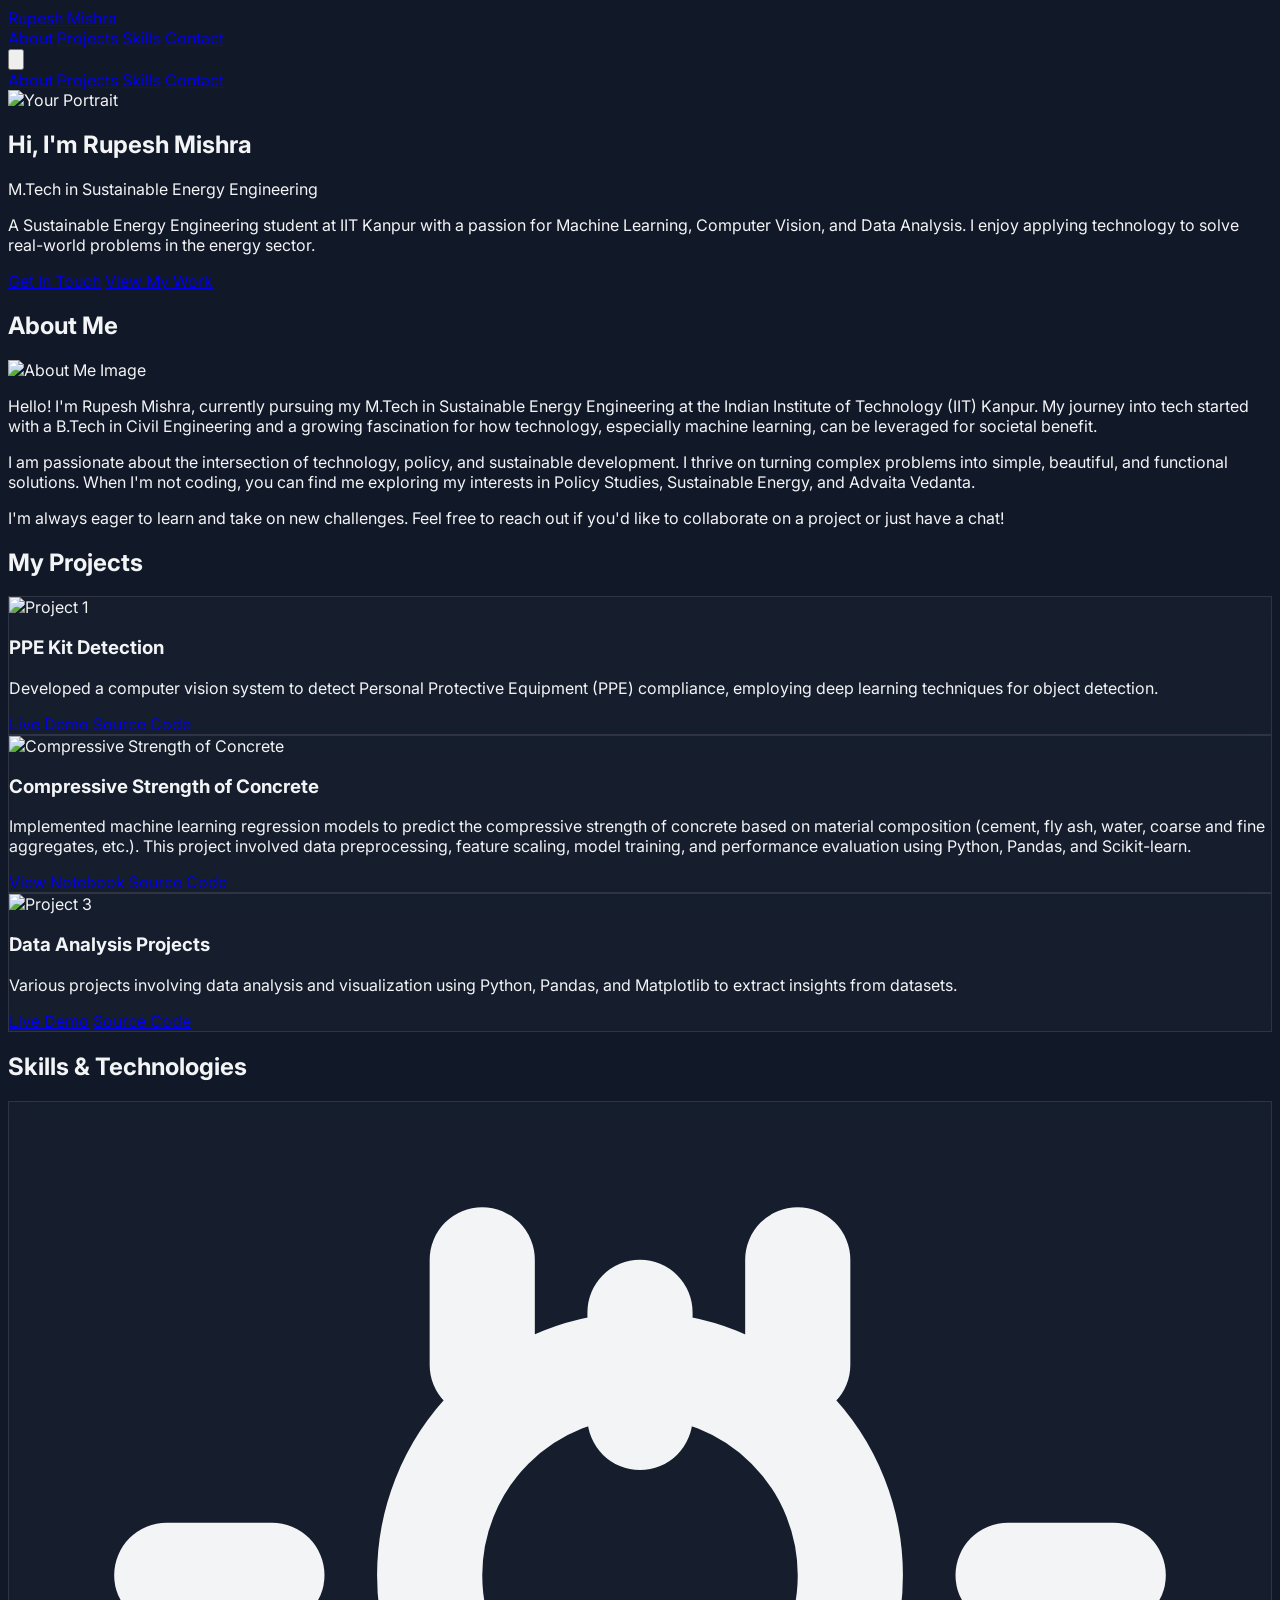
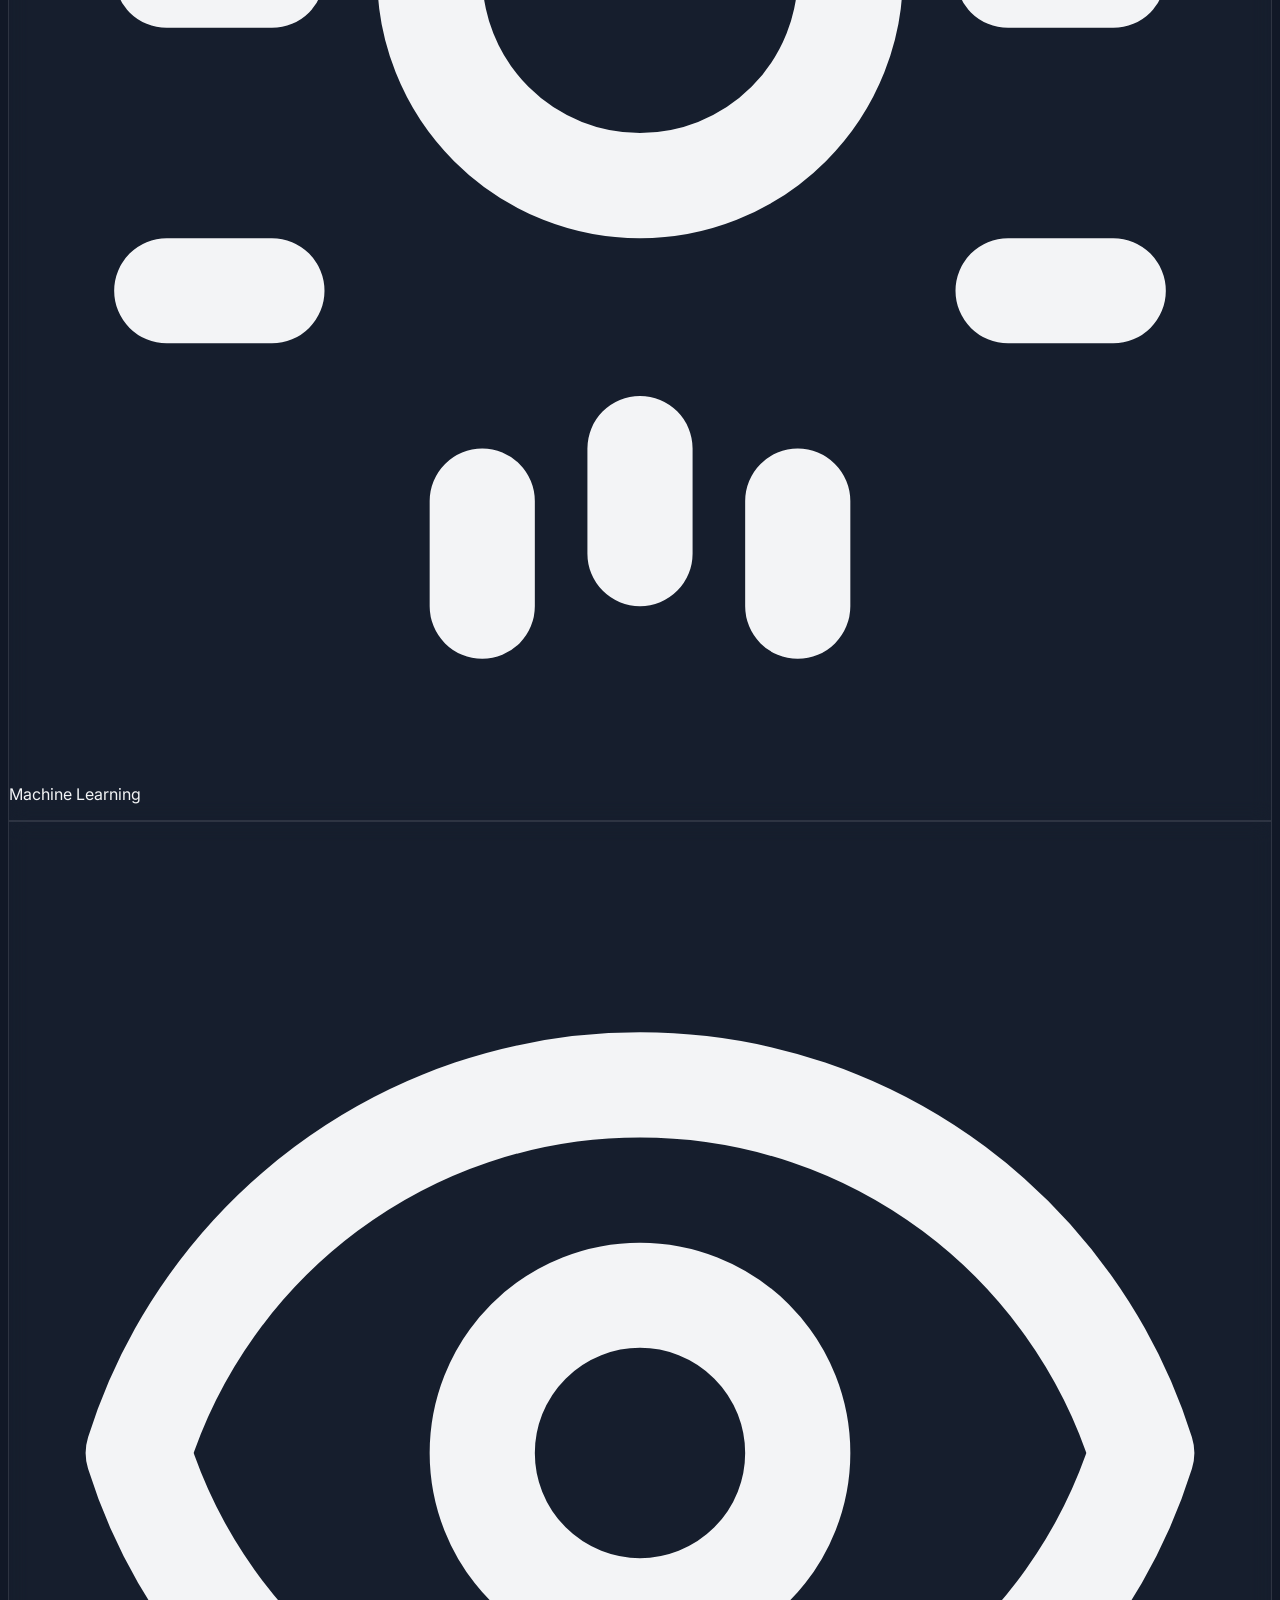
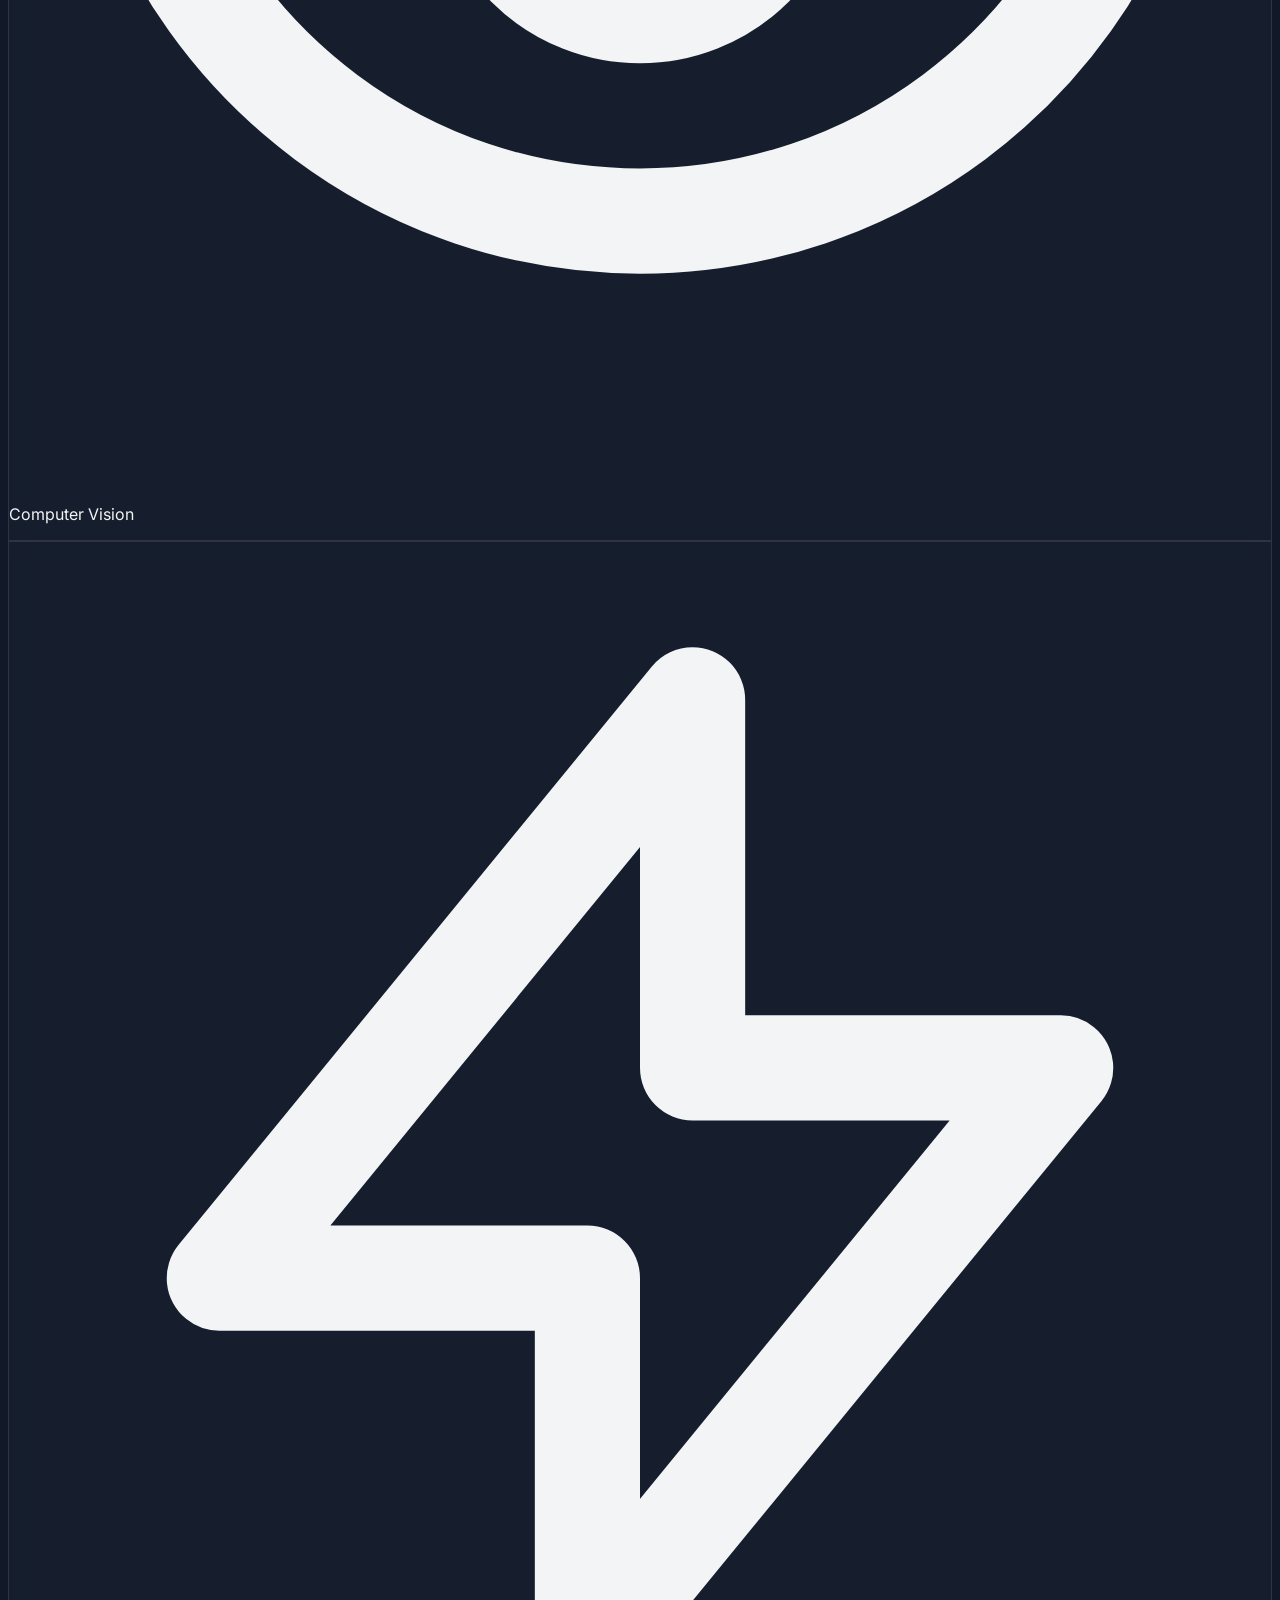
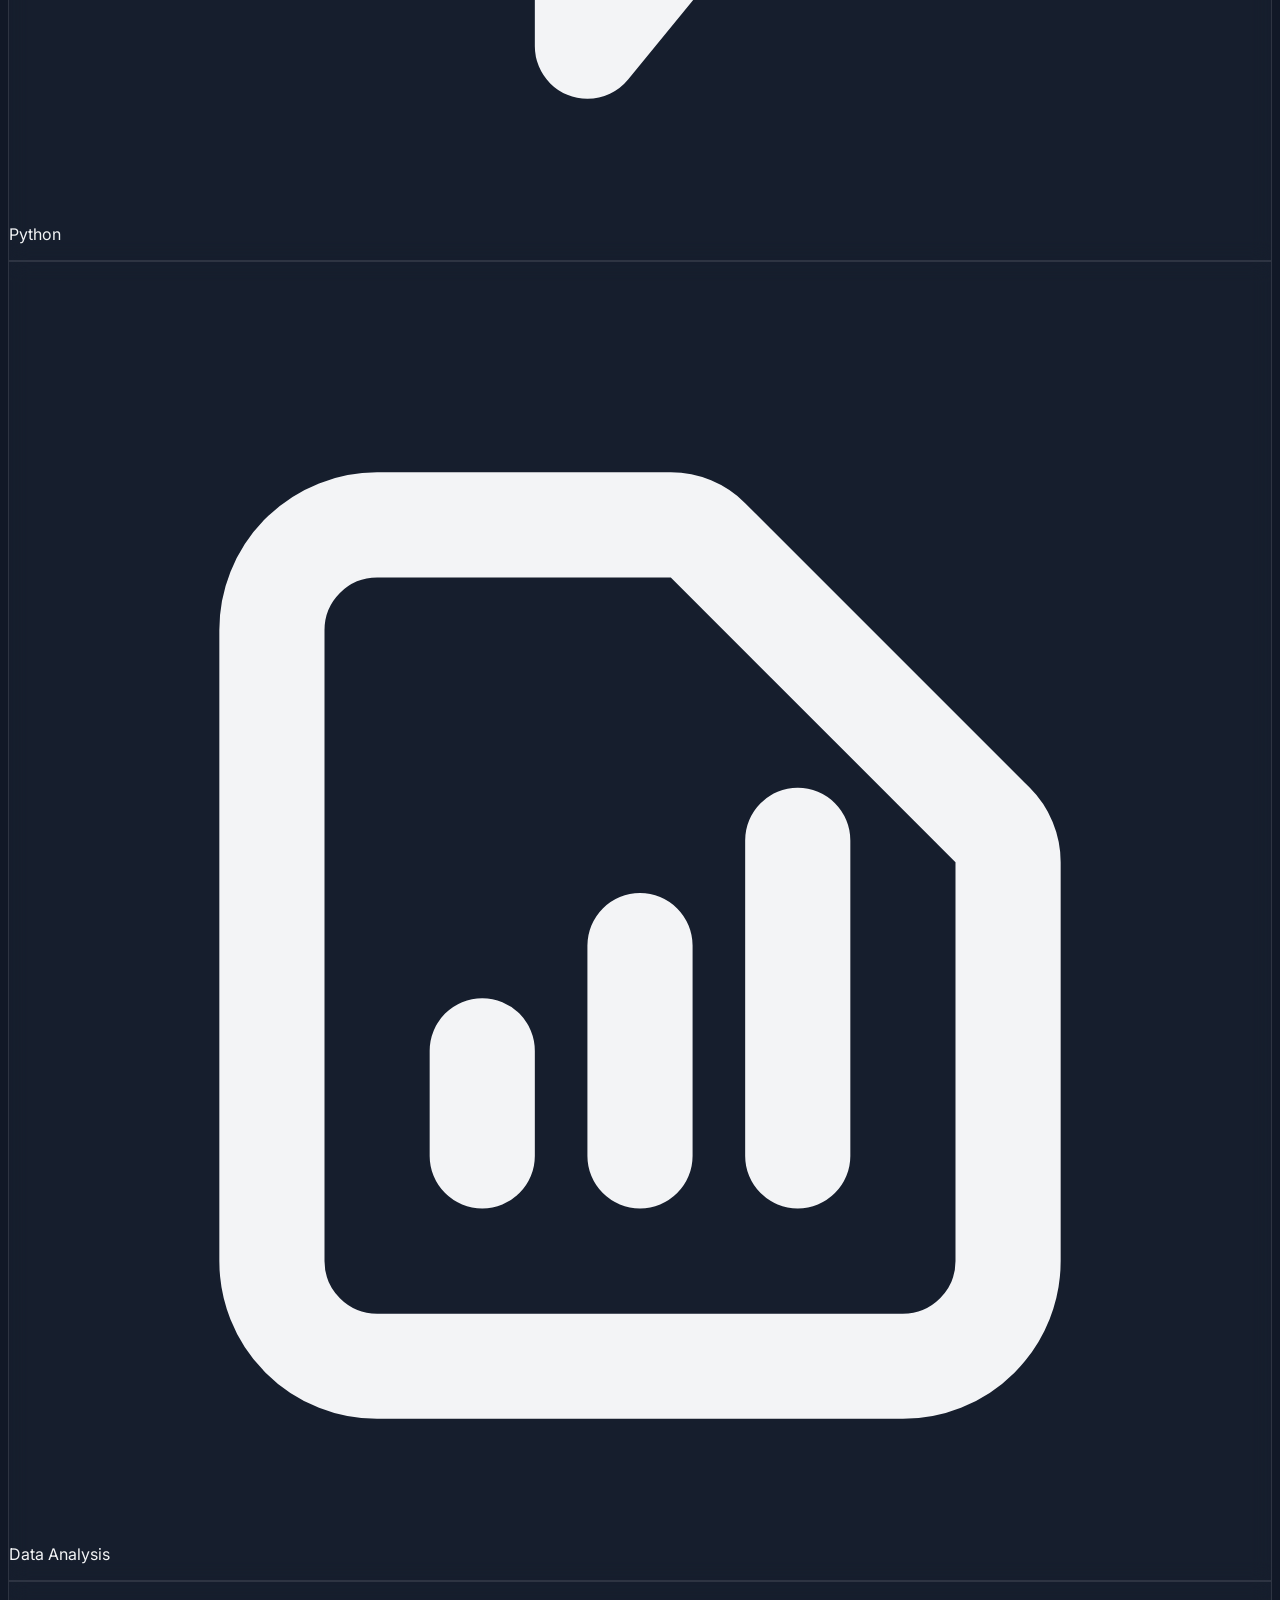
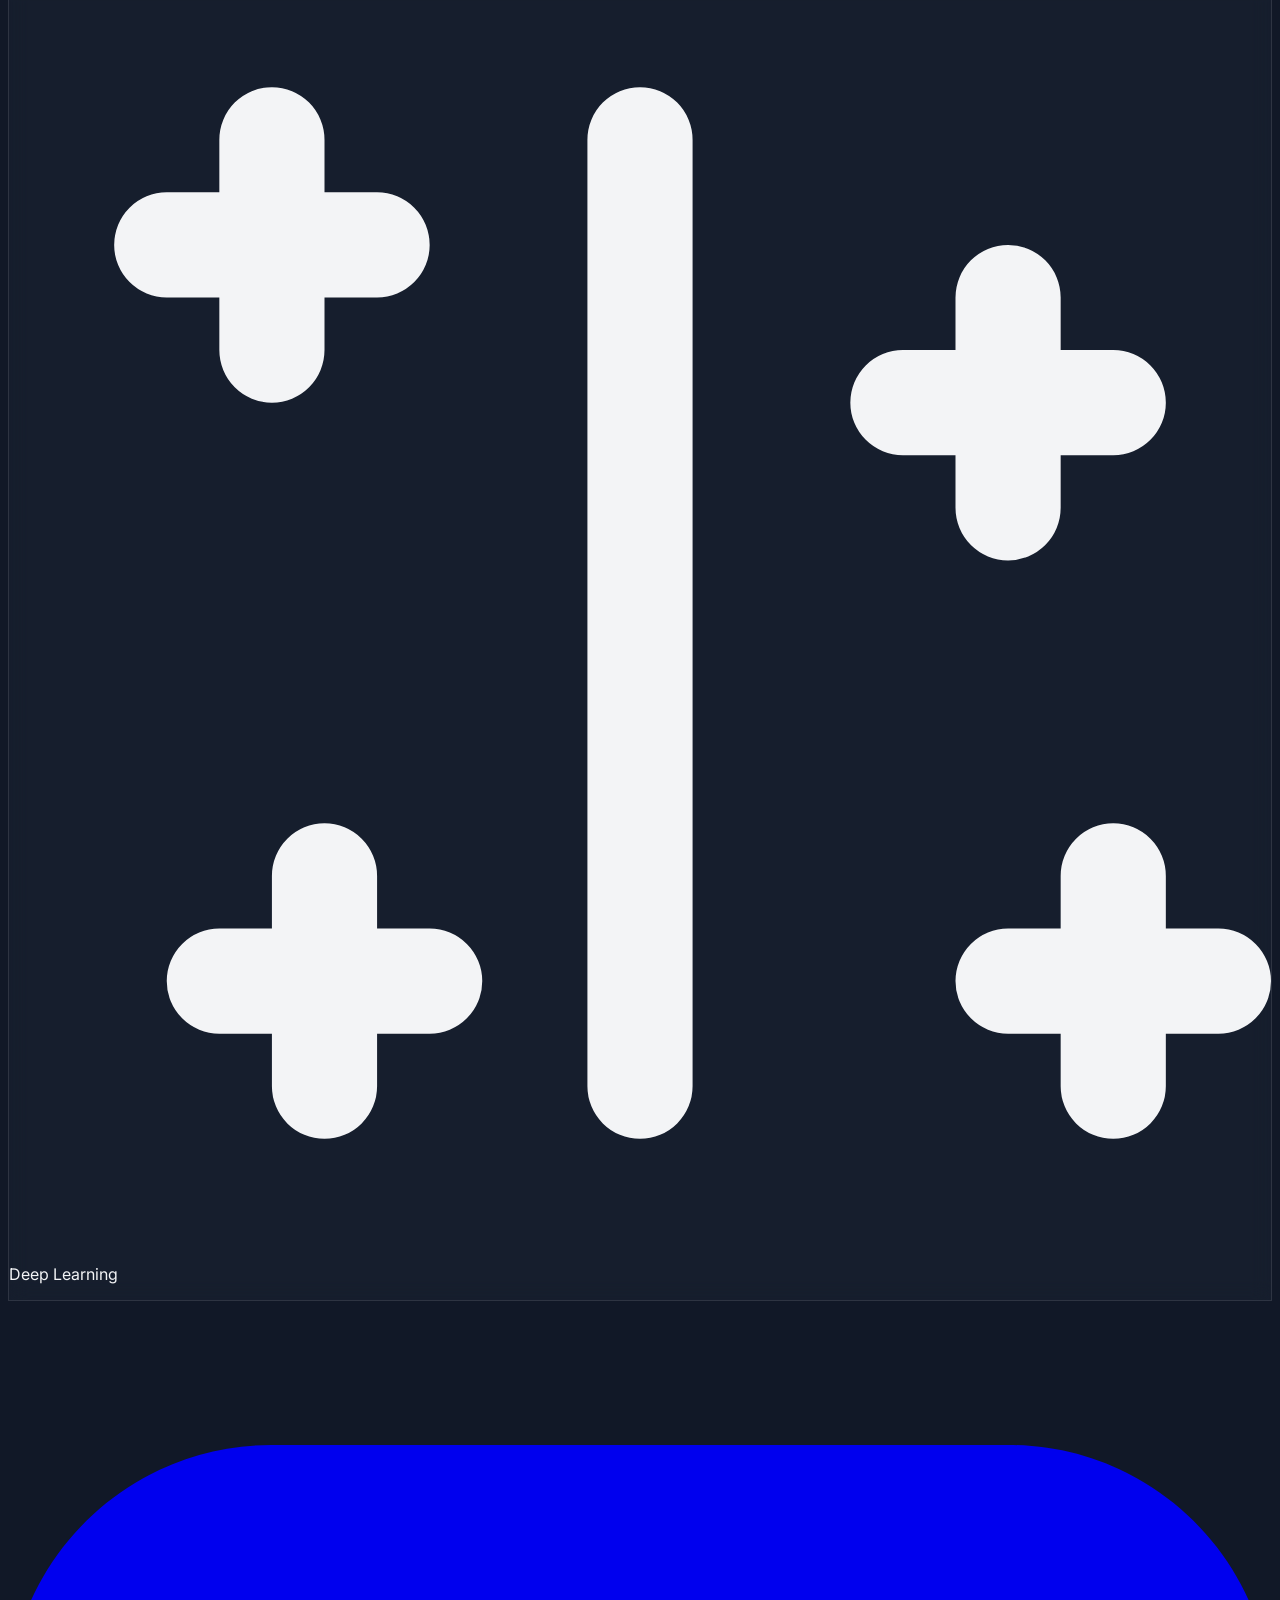
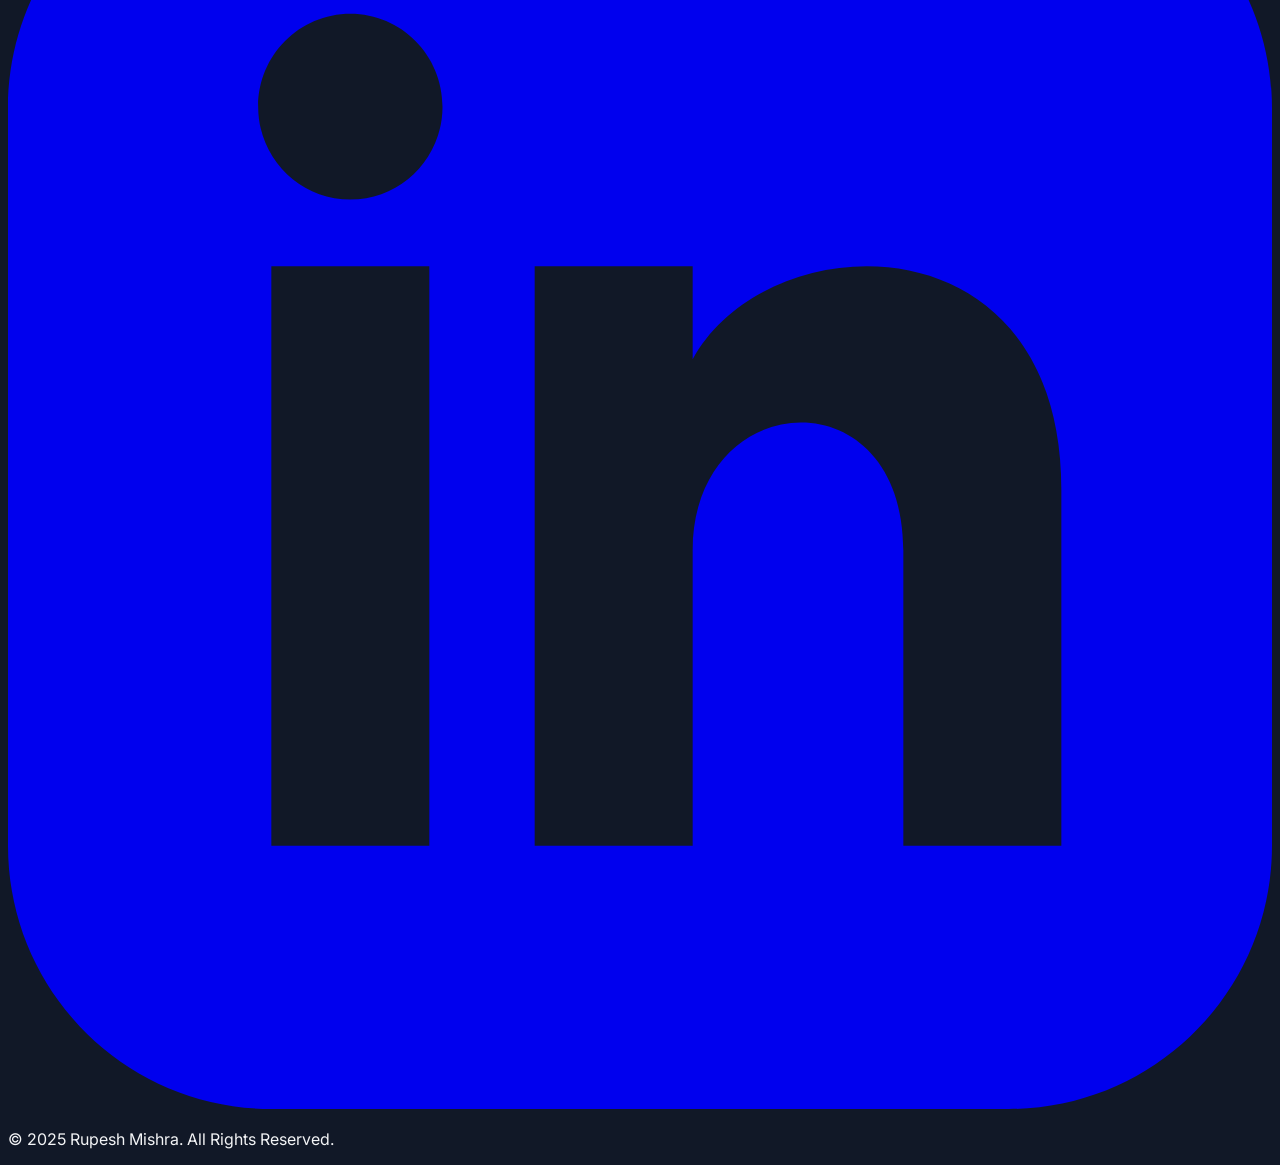
==== commit 2fd4bbe7: "Update index.html" ====
--- a/index.html
+++ b/index.html
@@ -37,7 +37,7 @@
 </head>
 <body class="antialiased">
 
-    <!-- Header & Navigation -->
+  <!-- Header & Navigation -->
     <header id="header" class="fixed top-0 left-0 right-0 z-50 transition-all duration-300">
         <nav class="container mx-auto px-6 py-4 flex justify-between items-center">
             <a href="#home" class="text-2xl font-bold tracking-tight text-white">Rupesh Mishra</a>
@@ -118,7 +118,7 @@
                 </div>
                 <!-- Project 2 -->
 <div class="glass-effect rounded-lg overflow-hidden transform hover:-translate-y-2 transition-transform duration-300 shadow-lg">
-    <img src="https://placehold.co/600x400/1f2937/ffffff?text=Concrete+Strength+Prediction" 
+    <img src="https://placehold.co/600x400/1f2937/ffffff?text=project 2" 
          alt="Compressive Strength of Concrete" 
          class="w-full h-48 object-cover">
     <div class="p-6">
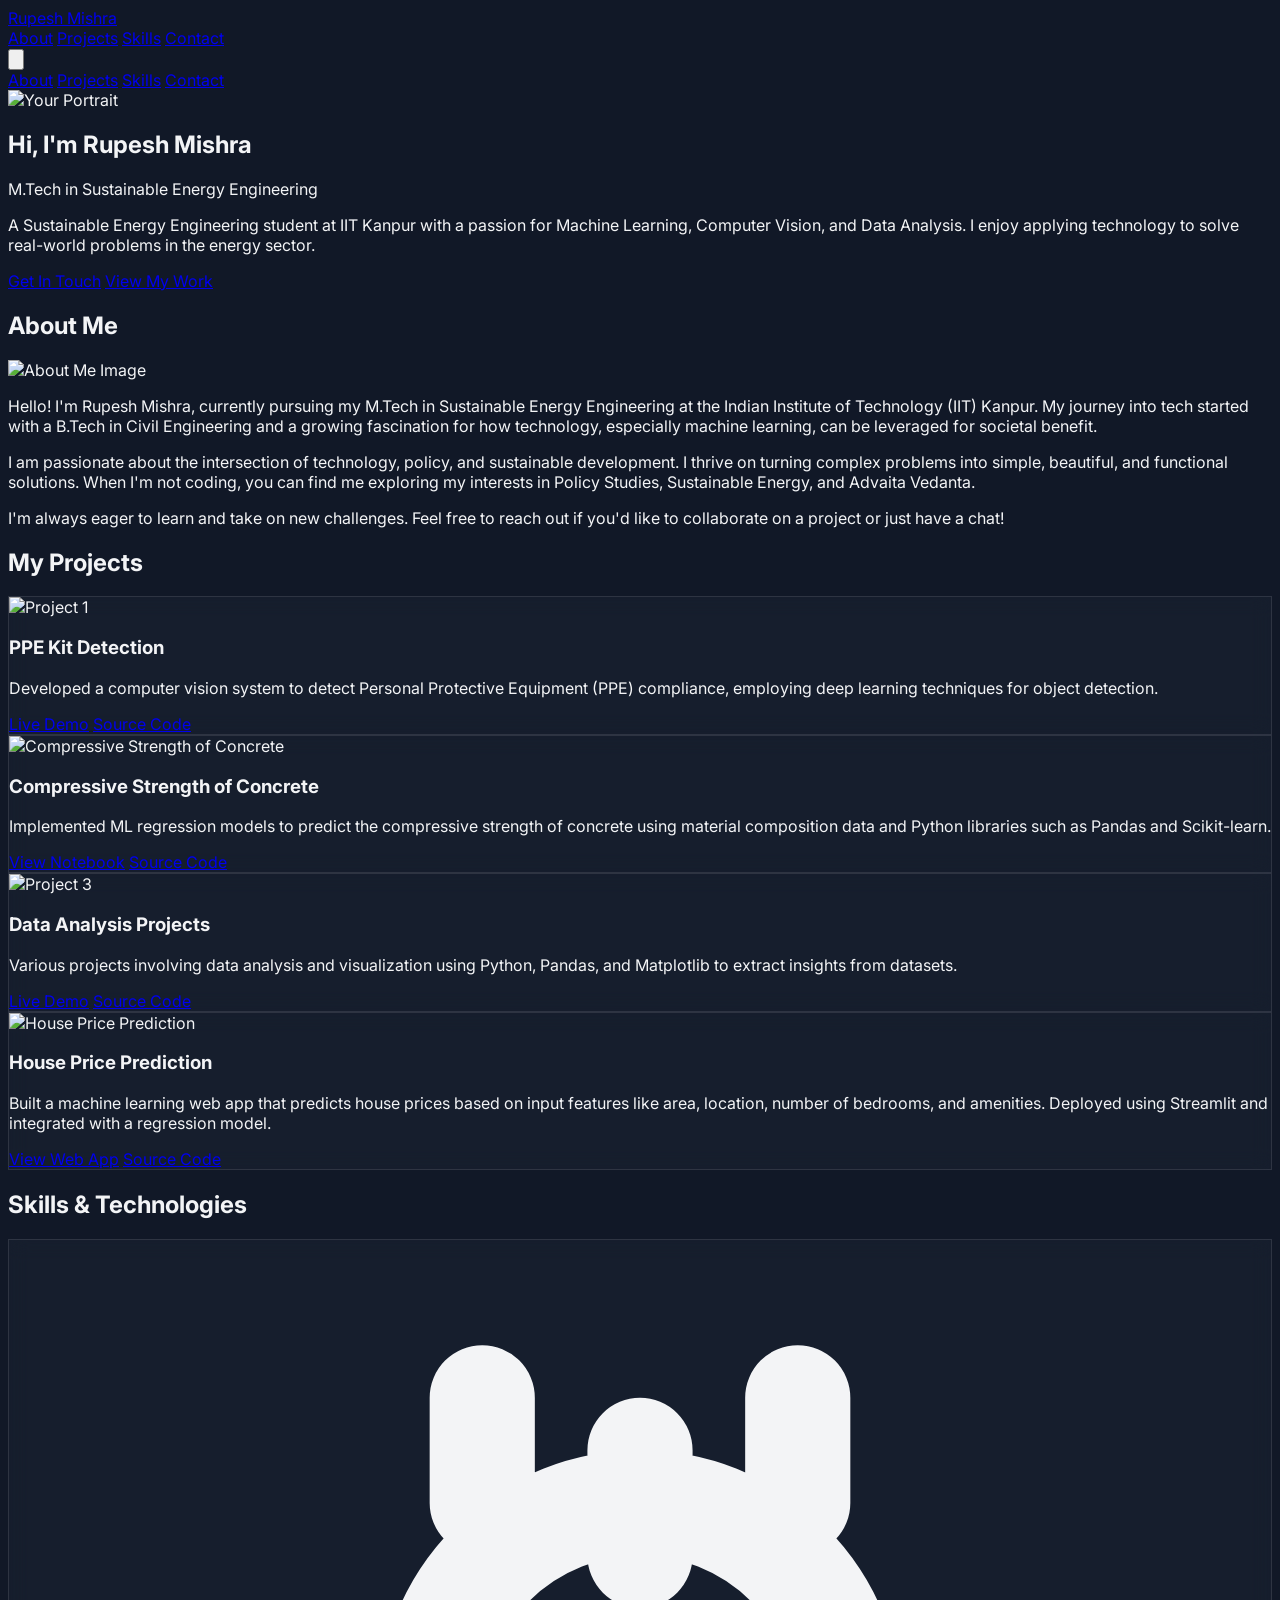
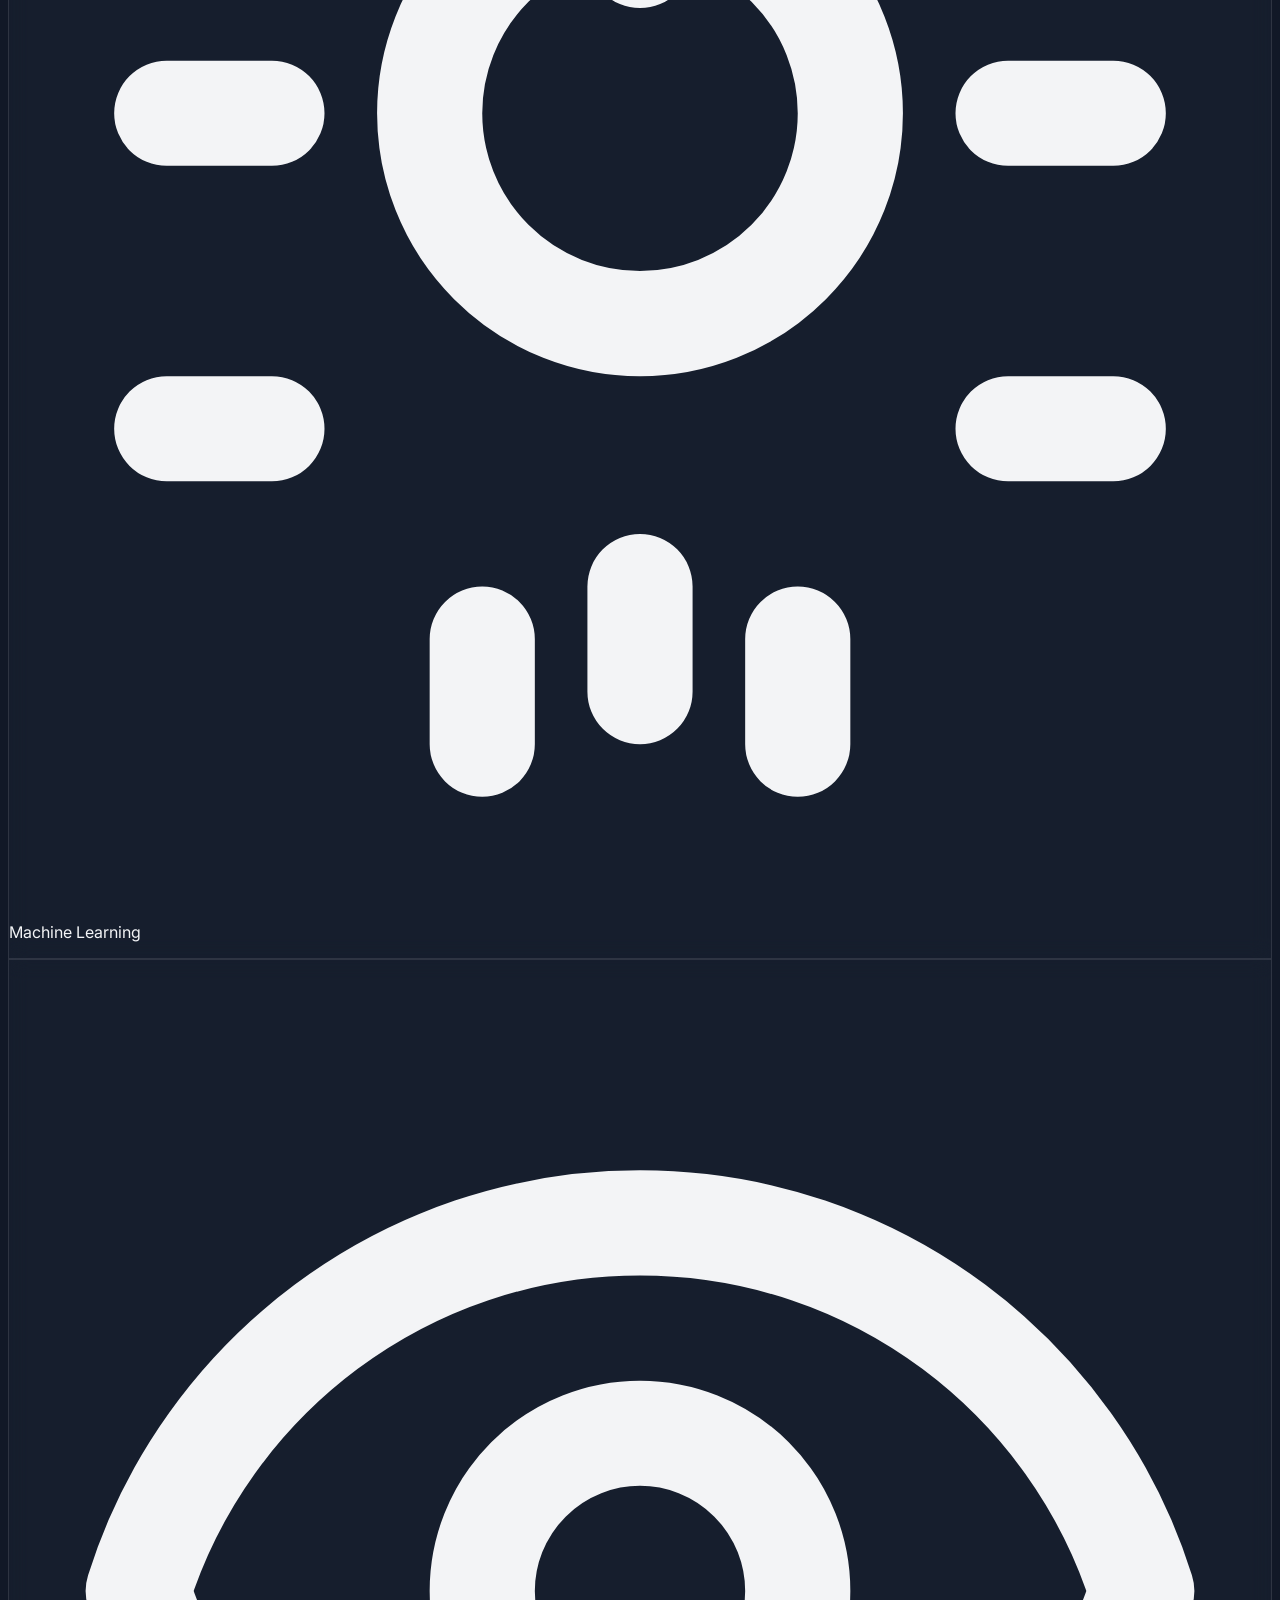
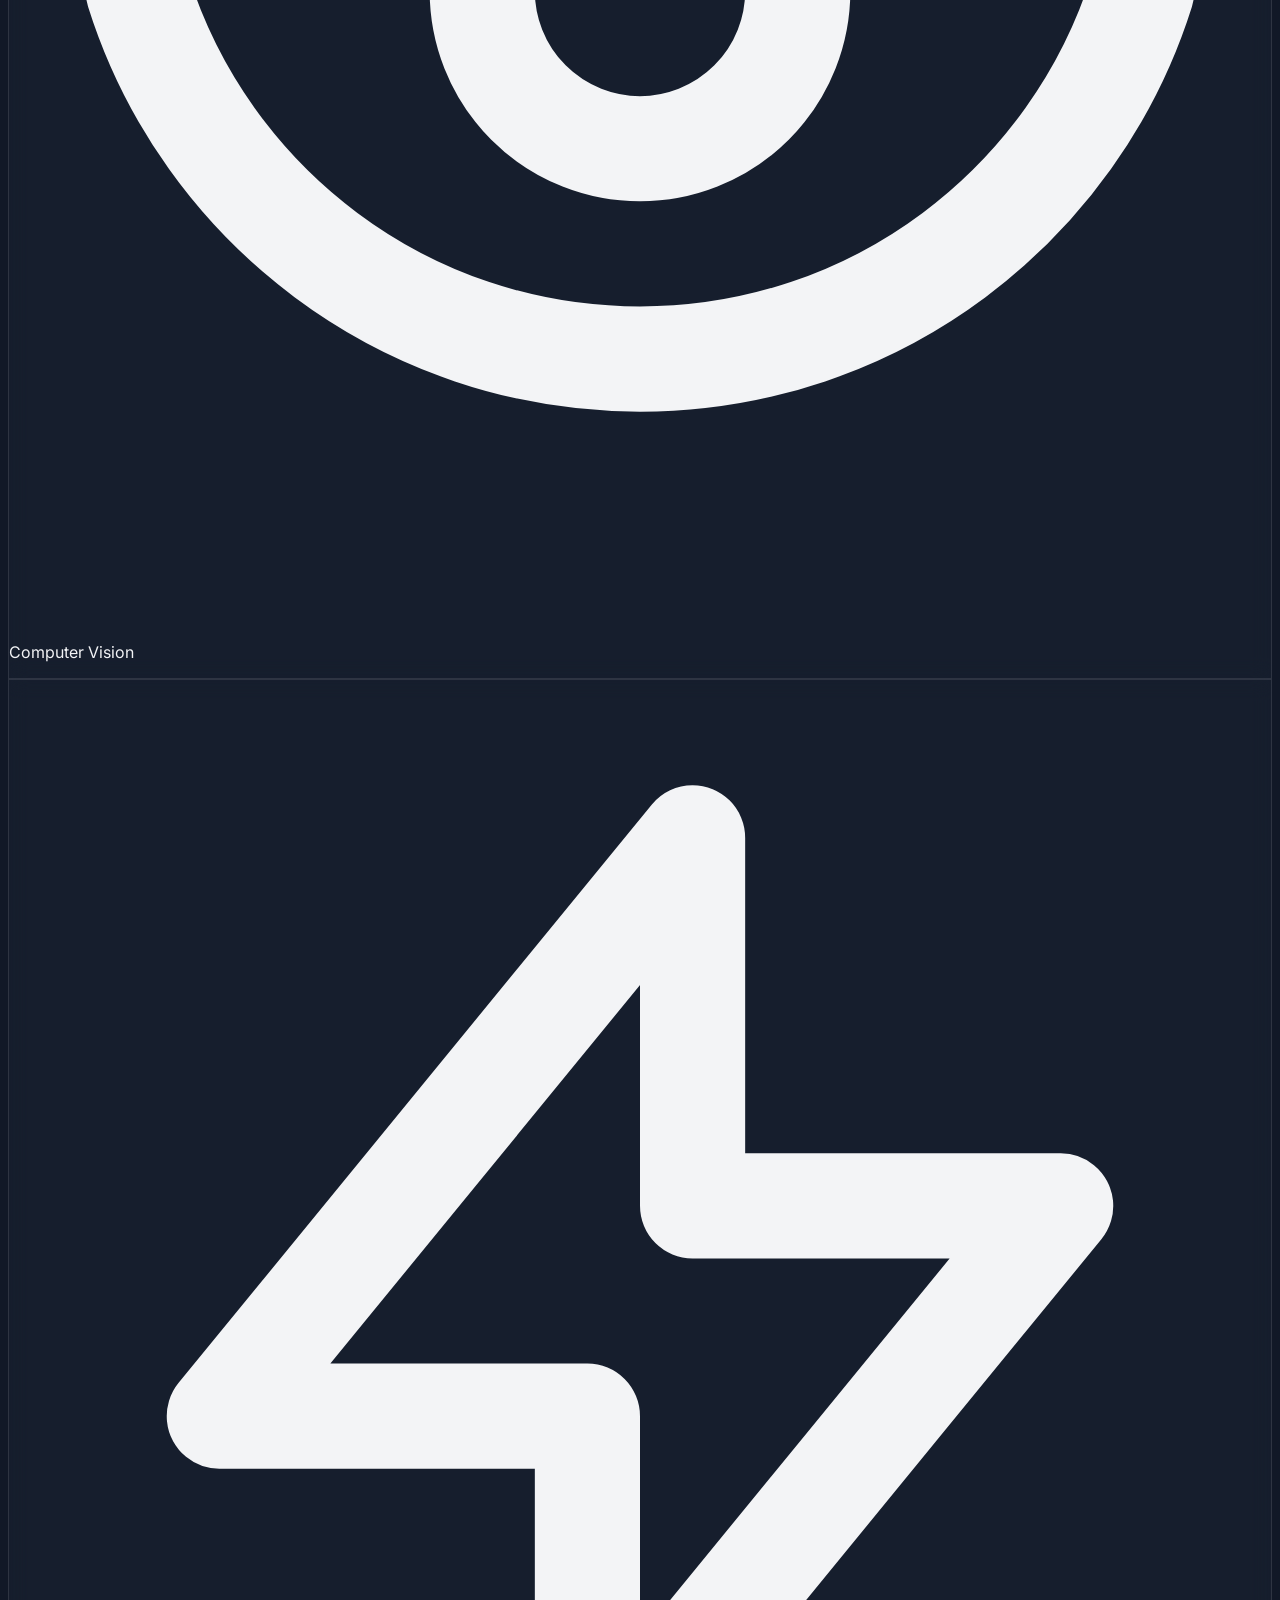
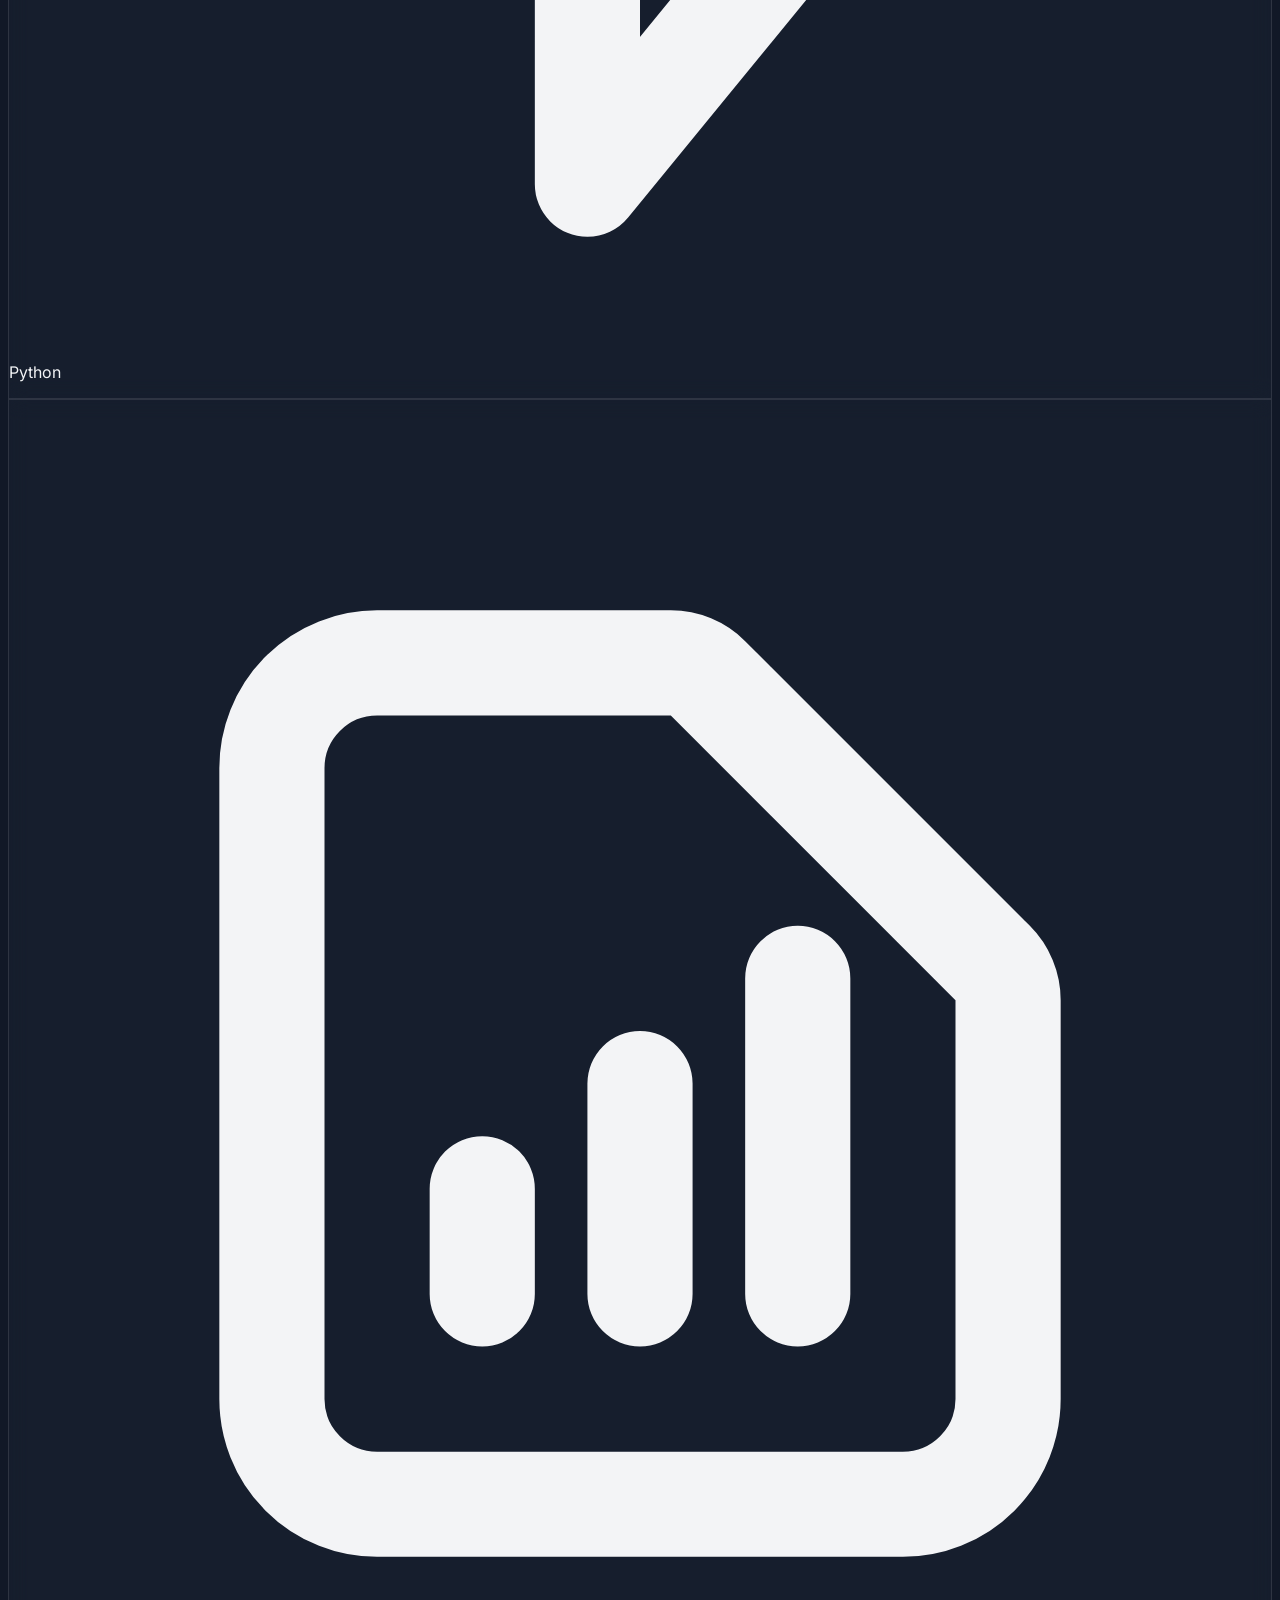
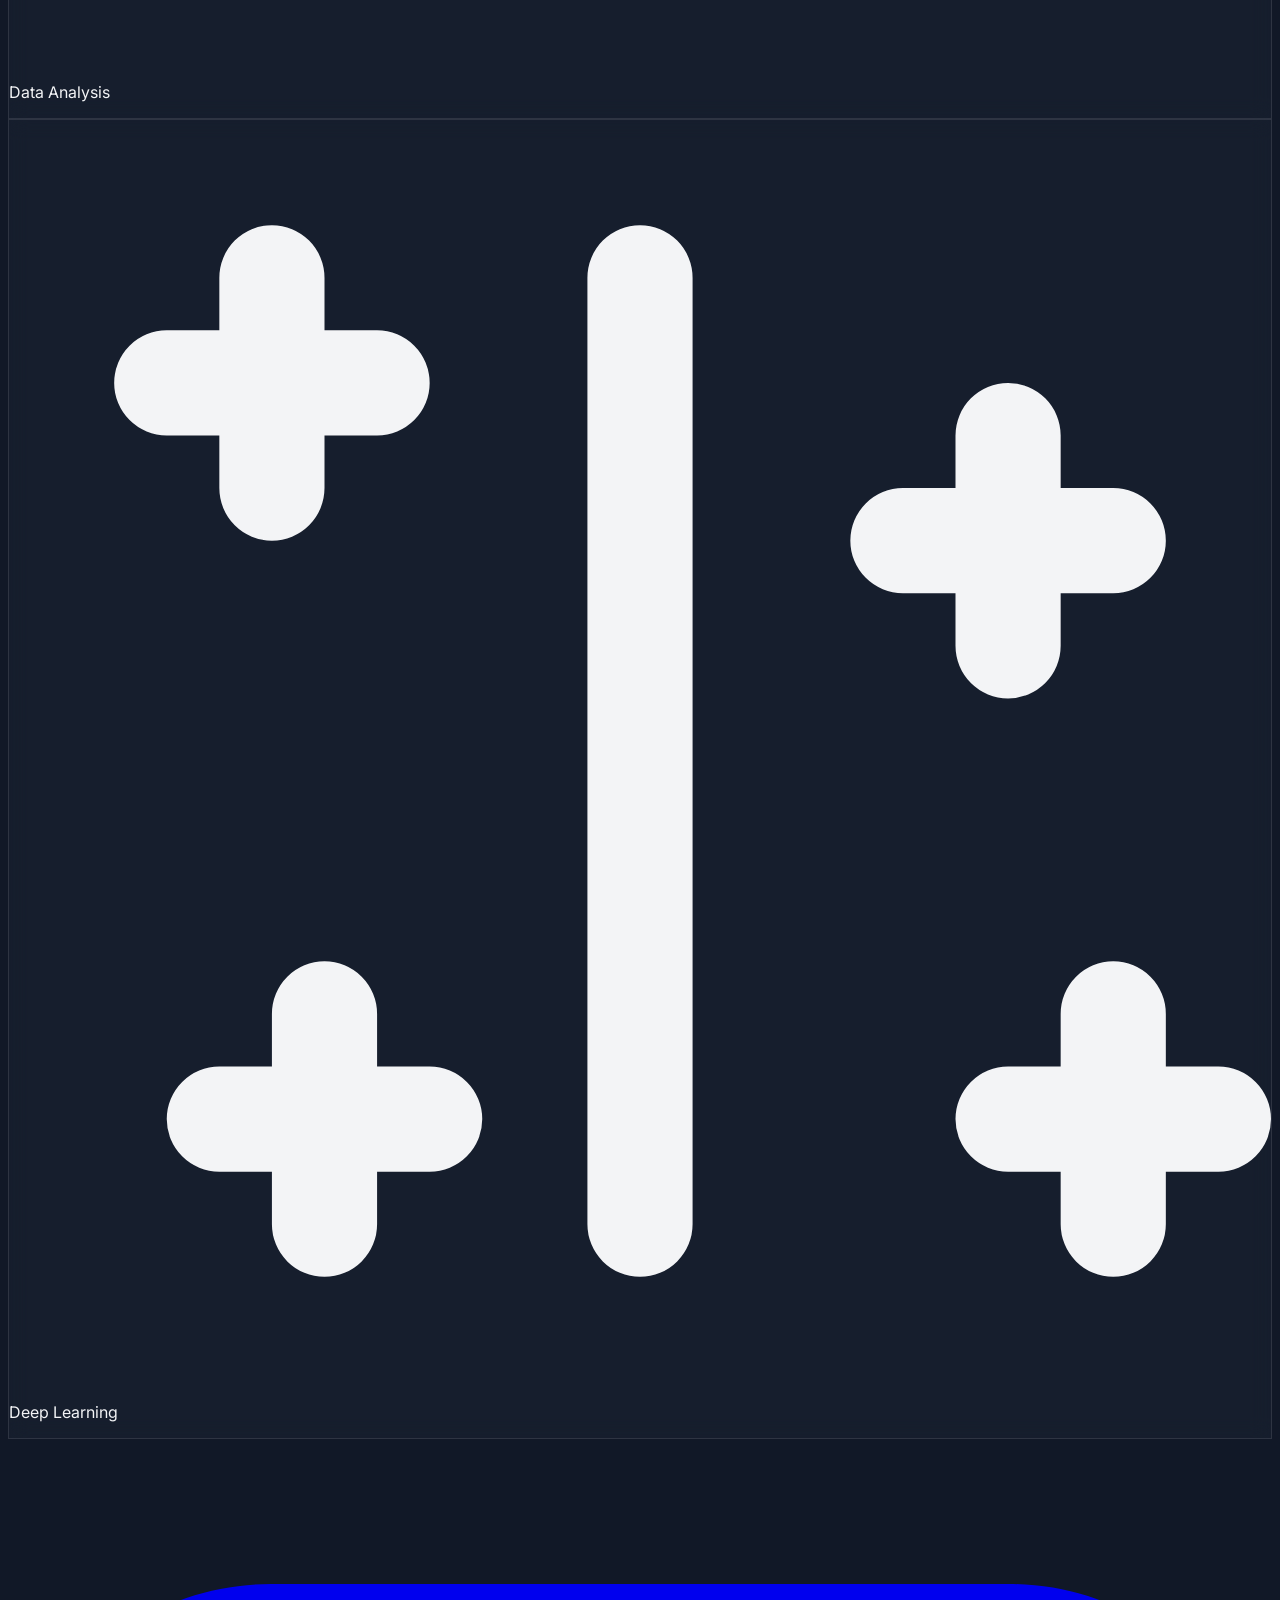
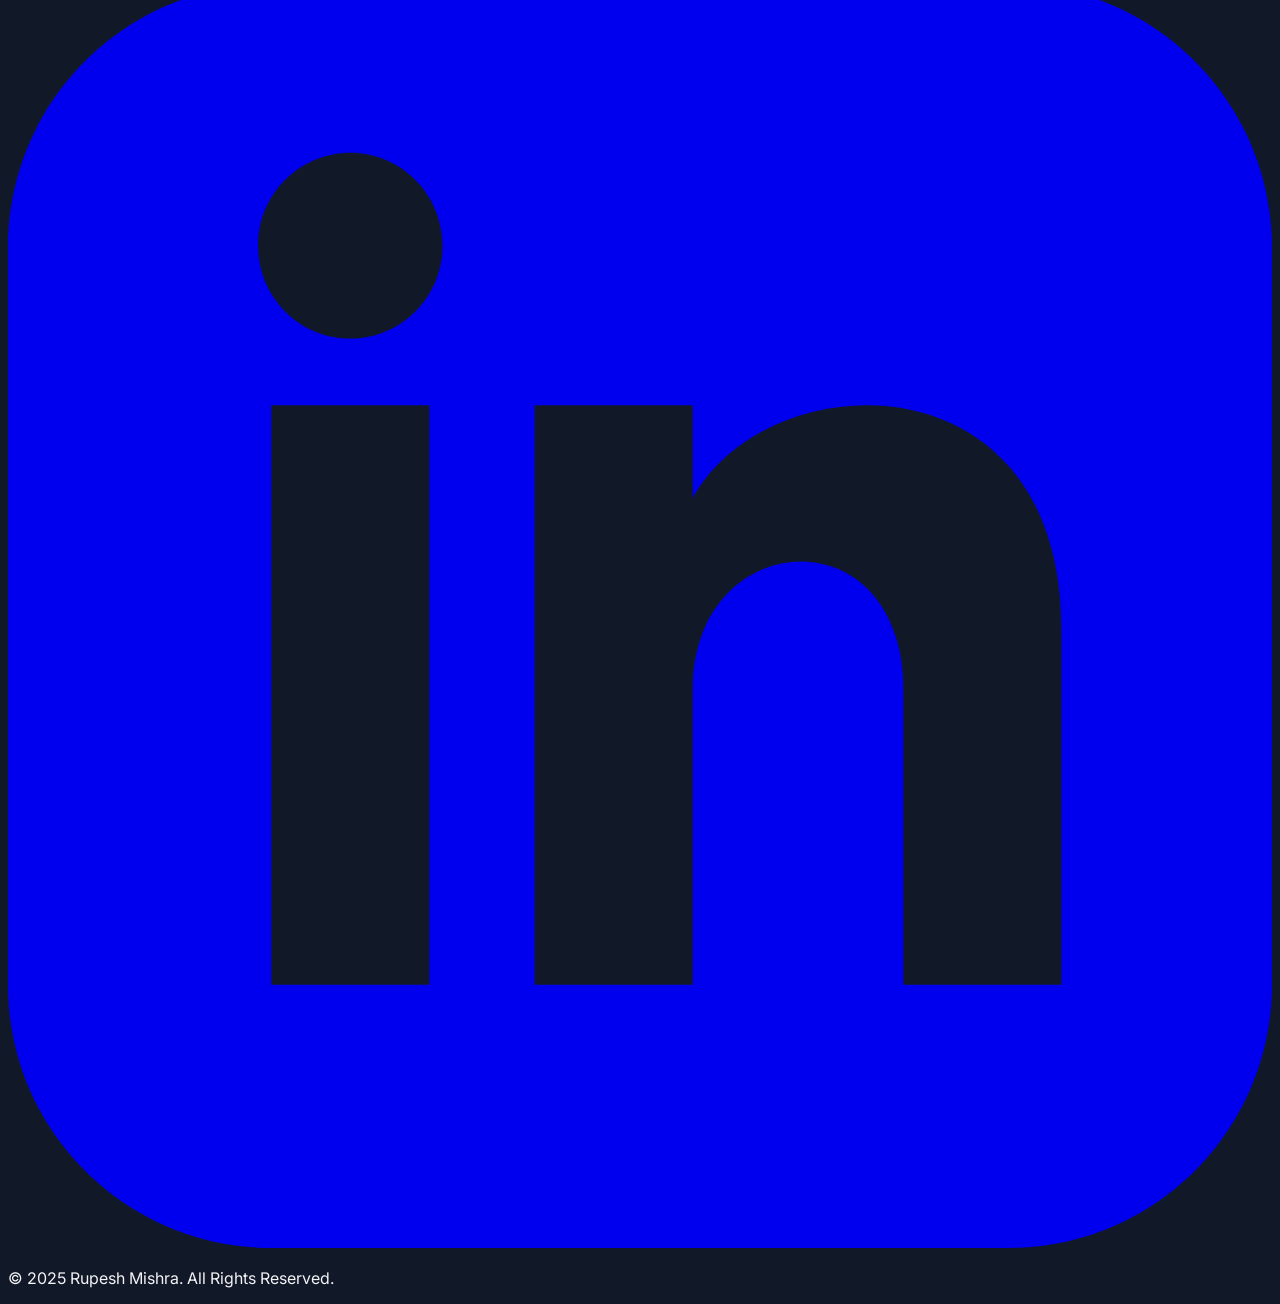
==== commit fc94e8f7: "Update index.html" ====
--- a/index.html
+++ b/index.html
@@ -99,63 +99,83 @@
                 </div>
             </div>
         </section>
-
-        <!-- Projects Section -->
-        <section id="projects" class="scroll-mt-20 py-24 section-hidden">
-            <h2 class="text-3xl font-bold text-center mb-12">My Projects</h2>
-            <div class="grid grid-cols-1 md:grid-cols-2 lg:grid-cols-3 gap-8">
-                <!-- Project 1 -->
-                <div class="glass-effect rounded-lg overflow-hidden transform hover:-translate-y-2 transition-transform duration-300 shadow-lg">
-                    <img src="https://placehold.co/600x400/1f2937/ffffff?text=Project+1" alt="Project 1" class="w-full h-48 object-cover">
-                    <div class="p-6">
-                        <h3 class="text-xl font-semibold mb-2 text-white">PPE Kit Detection</h3>
-                        <p class="text-gray-400 mb-4">Developed a computer vision system to detect Personal Protective Equipment (PPE) compliance, employing deep learning techniques for object detection.</p>
-                        <div class="flex space-x-4">
-                            <a href="#" class="text-sky-400 hover:text-sky-300 font-medium">Live Demo</a>
-                            <a href="#" class="text-sky-400 hover:text-sky-300 font-medium">Source Code</a>
-                        </div>
-                    </div>
-                </div>
-                <!-- Project 2 -->
-<div class="glass-effect rounded-lg overflow-hidden transform hover:-translate-y-2 transition-transform duration-300 shadow-lg">
-    <img src="https://placehold.co/600x400/1f2937/ffffff?text=project 2" 
-         alt="Compressive Strength of Concrete" 
-         class="w-full h-48 object-cover">
-    <div class="p-6">
-        <h3 class="text-xl font-semibold mb-2 text-white">Compressive Strength of Concrete</h3>
-        <p class="text-gray-400 mb-4">
-            Implemented machine learning regression models to predict the compressive strength of concrete 
-            based on material composition (cement, fly ash, water, coarse and fine aggregates, etc.). 
-            This project involved data preprocessing, feature scaling, model training, and performance evaluation 
-            using Python, Pandas, and Scikit-learn.
-        </p>
-        <div class="flex space-x-4">
-            <a href="https://github.com/rupesh17701/rupesh17701.github.io/blob/main/compressive%20strength%20of%20concrete.ipynb" 
-               class="text-sky-400 hover:text-sky-300 font-medium" target="_blank">
-               View Notebook
-            </a>
-            <a href="https://github.com/rupesh17701/rupesh17701.github.io" 
-               class="text-sky-400 hover:text-sky-300 font-medium" target="_blank">
-               Source Code
-            </a>
-        </div>
+ <!-- Projects Section -->
+<section id="projects" class="scroll-mt-20 py-24 section-hidden">
+    <h2 class="text-3xl font-bold text-center mb-12">My Projects</h2>
+    <div class="grid grid-cols-1 md:grid-cols-2 lg:grid-cols-3 gap-8">
+
+        <!-- Project 1 -->
+        <div class="glass-effect rounded-lg overflow-hidden transform hover:-translate-y-2 transition-transform duration-300 shadow-lg">
+            <img src="https://placehold.co/600x400/1f2937/ffffff?text=Project+1" alt="Project 1" class="w-full h-48 object-cover">
+            <div class="p-6">
+                <h3 class="text-xl font-semibold mb-2 text-white">PPE Kit Detection</h3>
+                <p class="text-gray-400 mb-4">Developed a computer vision system to detect Personal Protective Equipment (PPE) compliance, employing deep learning techniques for object detection.</p>
+                <div class="flex space-x-4">
+                    <a href="#" class="text-sky-400 hover:text-sky-300 font-medium">Live Demo</a>
+                    <a href="#" class="text-sky-400 hover:text-sky-300 font-medium">Source Code</a>
+                </div>
+            </div>
+        </div>
+
+        <!-- Project 2 -->
+        <div class="glass-effect rounded-lg overflow-hidden transform hover:-translate-y-2 transition-transform duration-300 shadow-lg">
+            <img src="https://placehold.co/600x400/1f2937/ffffff?text=Project+2" 
+                 alt="Compressive Strength of Concrete" 
+                 class="w-full h-48 object-cover">
+            <div class="p-6">
+                <h3 class="text-xl font-semibold mb-2 text-white">Compressive Strength of Concrete</h3>
+                <p class="text-gray-400 mb-4">
+                    Implemented ML regression models to predict the compressive strength of concrete 
+                    using material composition data and Python libraries such as Pandas and Scikit-learn.
+                </p>
+                <div class="flex space-x-4">
+                    <a href="https://github.com/rupesh17701/rupesh17701.github.io/blob/main/compressive%20strength%20of%20concrete.ipynb" 
+                       class="text-sky-400 hover:text-sky-300 font-medium" target="_blank">View Notebook</a>
+                    <a href="https://github.com/rupesh17701/rupesh17701.github.io" 
+                       class="text-sky-400 hover:text-sky-300 font-medium" target="_blank">Source Code</a>
+                </div>
+            </div>
+        </div>
+
+        <!-- Project 3 -->
+        <div class="glass-effect rounded-lg overflow-hidden transform hover:-translate-y-2 transition-transform duration-300 shadow-lg">
+            <img src="https://placehold.co/600x400/1f2937/ffffff?text=Project+3" alt="Project 3" class="w-full h-48 object-cover">
+            <div class="p-6">
+                <h3 class="text-xl font-semibold mb-2 text-white">Data Analysis Projects</h3>
+                <p class="text-gray-400 mb-4">Various projects involving data analysis and visualization using Python, Pandas, and Matplotlib to extract insights from datasets.</p>
+                <div class="flex space-x-4">
+                    <a href="#" class="text-sky-400 hover:text-sky-300 font-medium">Live Demo</a>
+                    <a href="#" class="text-sky-400 hover:text-sky-300 font-medium">Source Code</a>
+                </div>
+            </div>
+        </div>
+
+        <!-- ✅ Project 4: House Price Prediction -->
+        <div class="glass-effect rounded-lg overflow-hidden transform hover:-translate-y-2 transition-transform duration-300 shadow-lg">
+            <img src="https://placehold.co/600x400/1f2937/ffffff?text=House+Price+Prediction" 
+                 alt="House Price Prediction" 
+                 class="w-full h-48 object-cover cursor-pointer"
+                 onclick="window.open('https://your-house-price-app-link.com', '_blank')">
+            <div class="p-6">
+                <h3 class="text-xl font-semibold mb-2 text-white">House Price Prediction</h3>
+                <p class="text-gray-400 mb-4">
+                    Built a machine learning web app that predicts house prices based on input features like 
+                    area, location, number of bedrooms, and amenities. Deployed using Streamlit and integrated 
+                    with a regression model.
+                </p>
+                <div class="flex space-x-4">
+                    <a href="https://your-house-price-app-link.com" 
+                       class="text-sky-400 hover:text-sky-300 font-medium" target="_blank">View Web App</a>
+                    <a href="#" class="text-sky-400 hover:text-sky-300 font-medium" target="_blank">Source Code</a>
+                </div>
+            </div>
+        </div>
+
     </div>
-</div>
-
-                <!-- Project 3 -->
-                <div class="glass-effect rounded-lg overflow-hidden transform hover:-translate-y-2 transition-transform duration-300 shadow-lg">
-                    <img src="https://placehold.co/600x400/1f2937/ffffff?text=Project+3" alt="Project 3" class="w-full h-48 object-cover">
-                    <div class="p-6">
-                        <h3 class="text-xl font-semibold mb-2 text-white">Data Analysis Projects</h3>
-                        <p class="text-gray-400 mb-4">Various projects involving data analysis and visualization using Python, Pandas, and Matplotlib to extract insights from datasets.</p>
-                        <div class="flex space-x-4">
-                            <a href="#" class="text-sky-400 hover:text-sky-300 font-medium">Live Demo</a>
-                            <a href="#" class="text-sky-400 hover:text-sky-300 font-medium">Source Code</a>
-                        </div>
-                    </div>
-                </div>
-            </div>
-        </section>
+</section>
+
+        
+        
         
         <!-- Skills Section -->
         <section id="skills" class="scroll-mt-20 py-24 section-hidden">
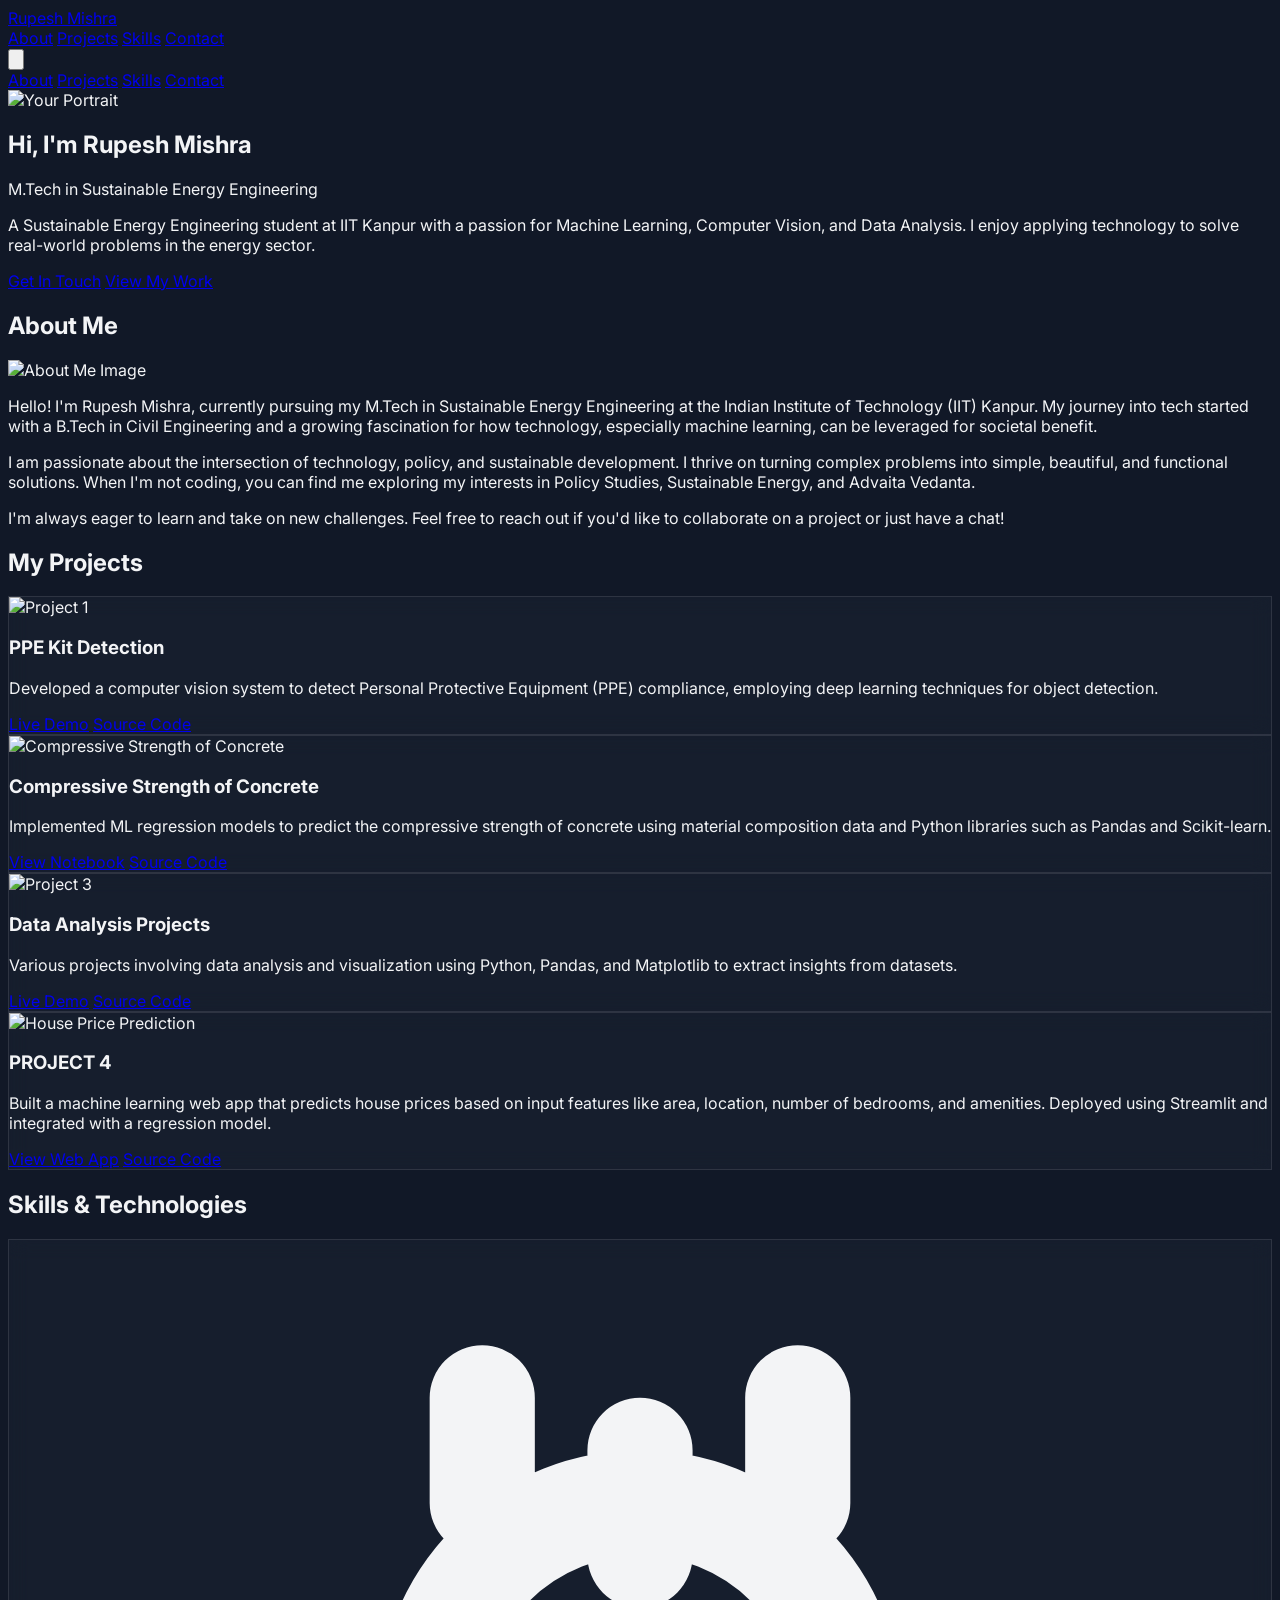
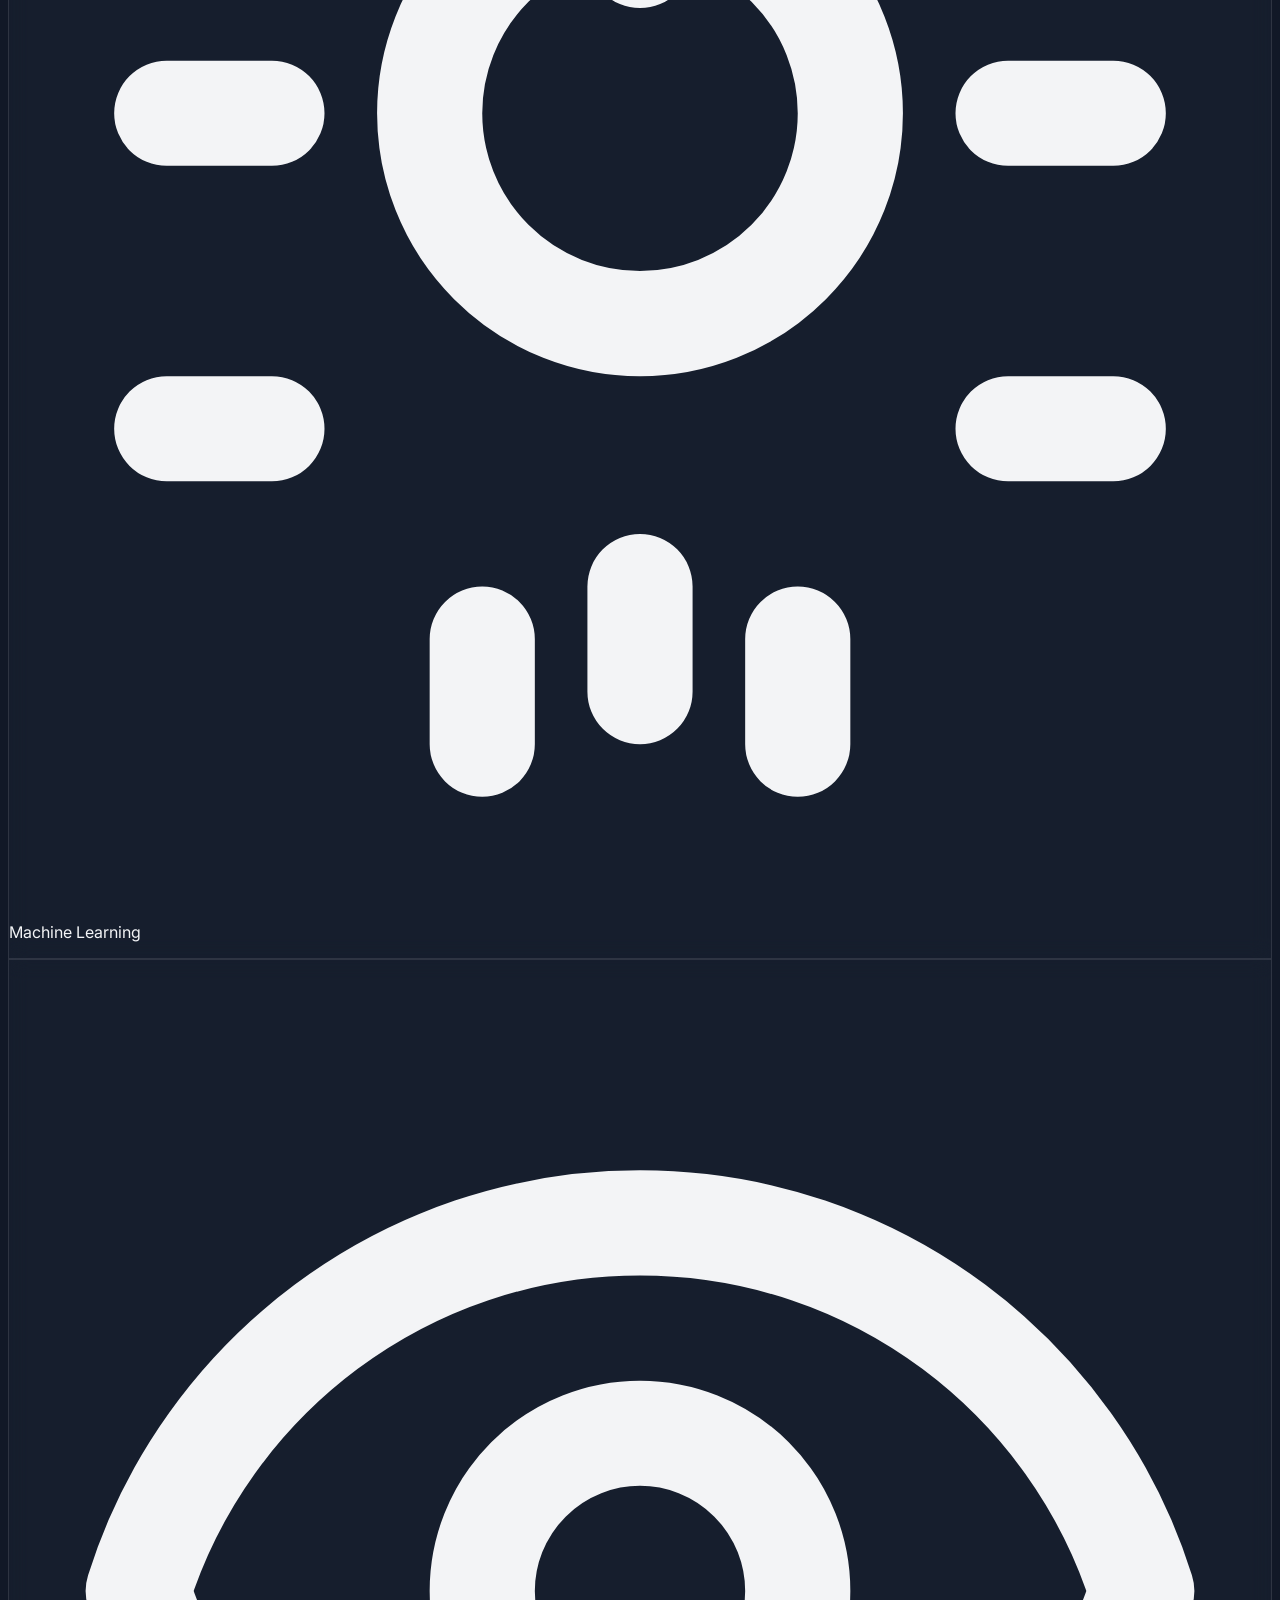
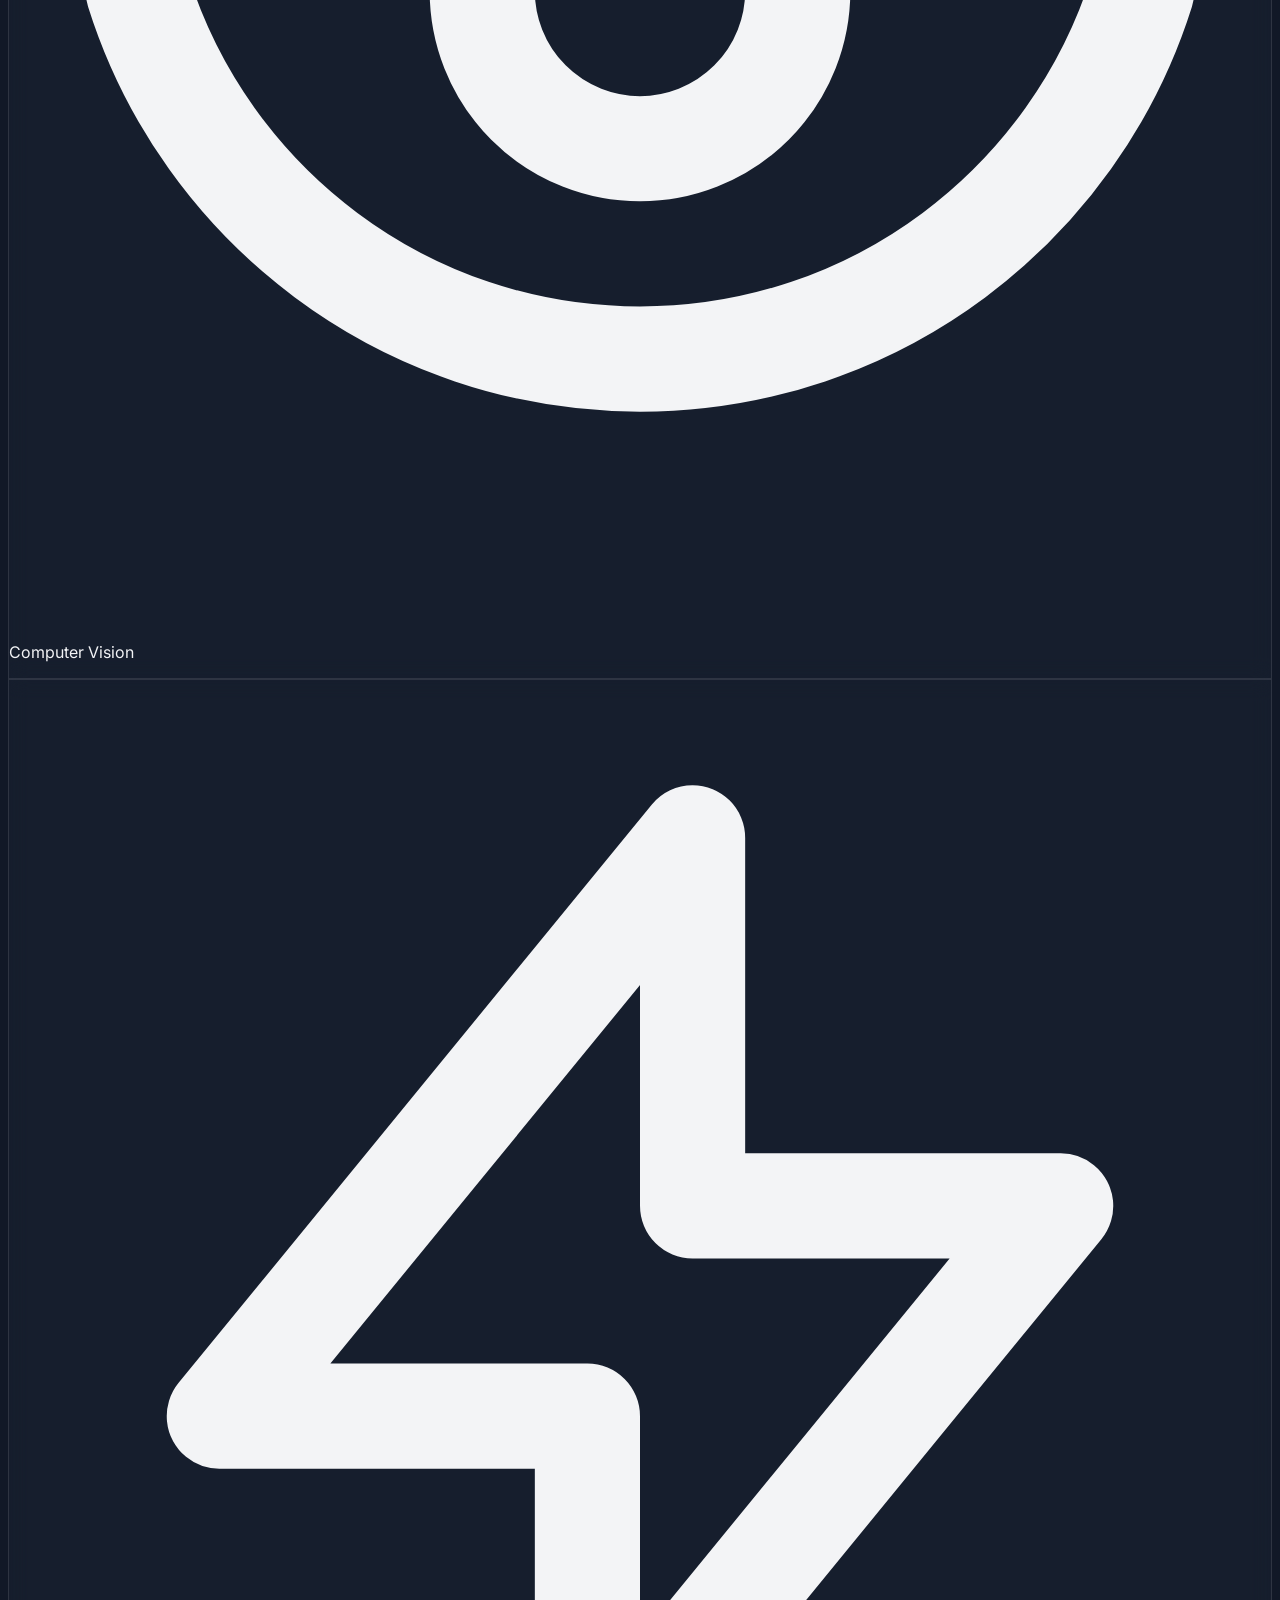
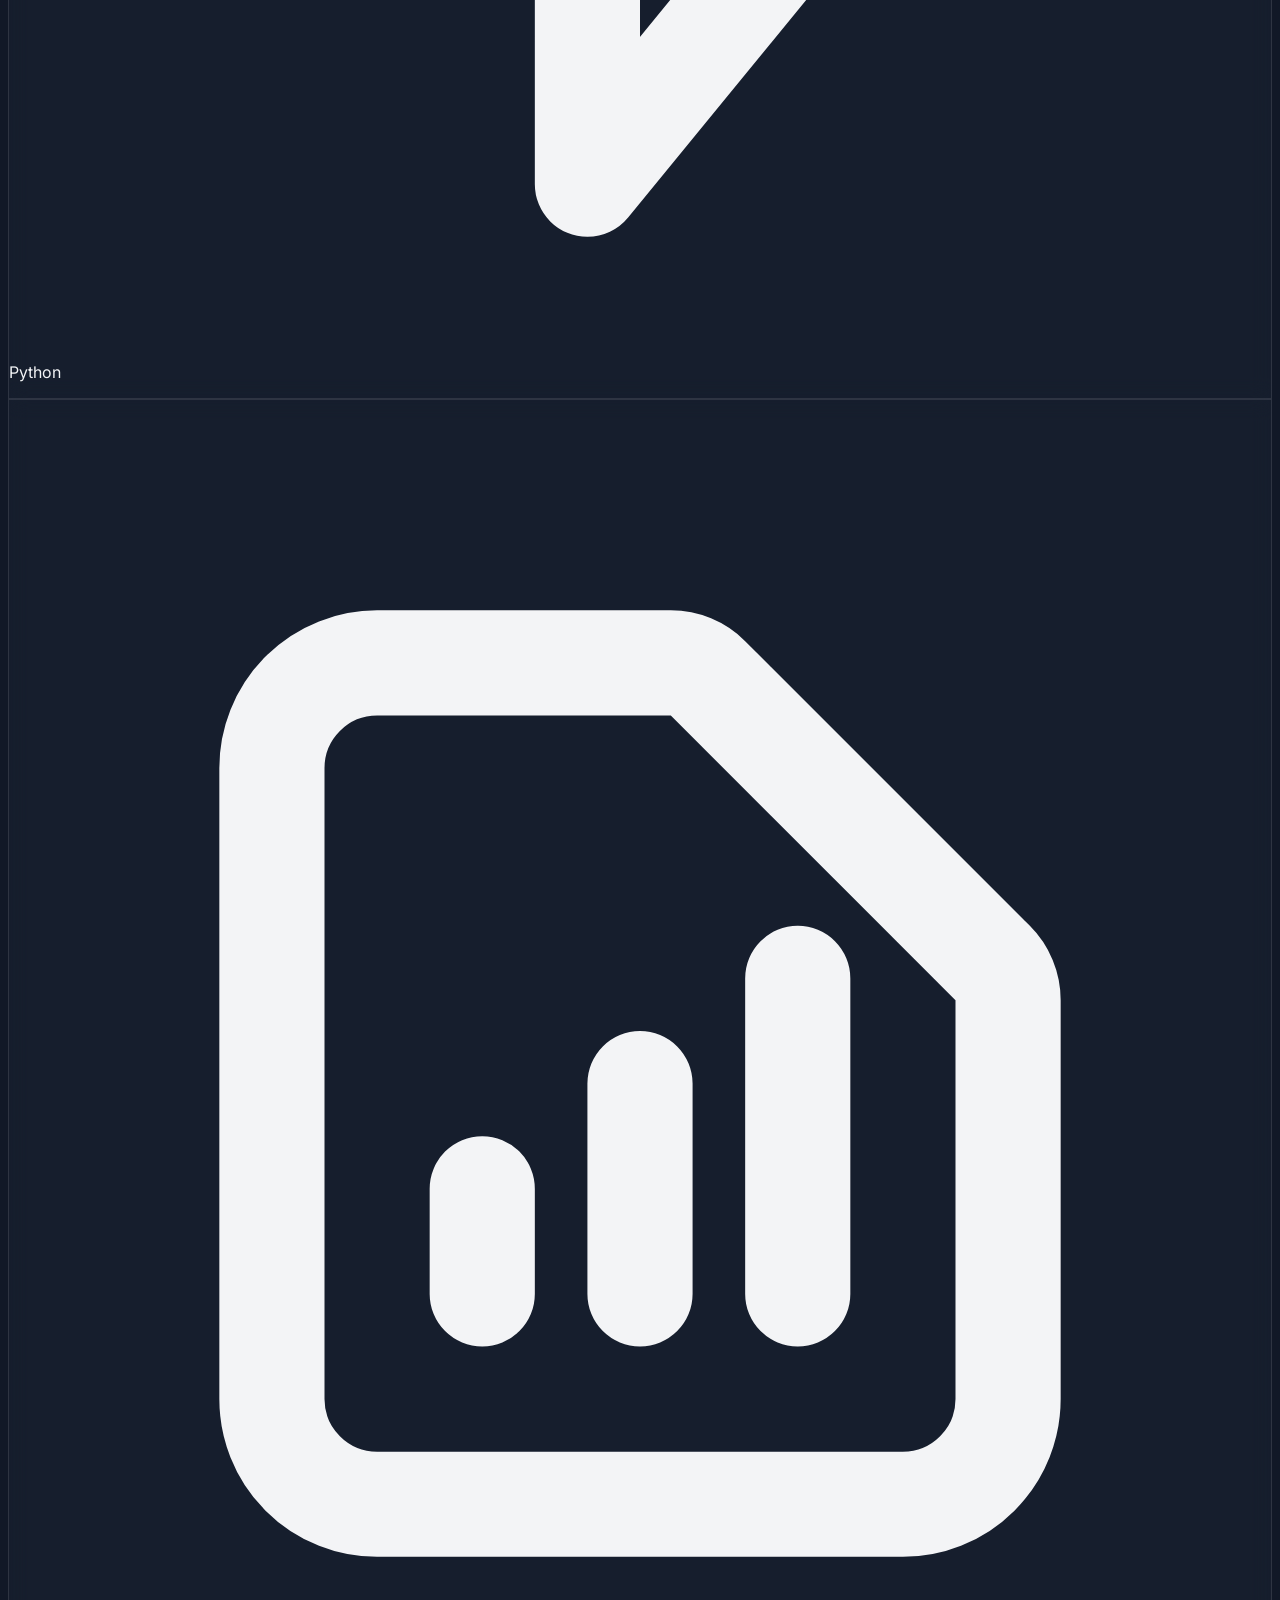
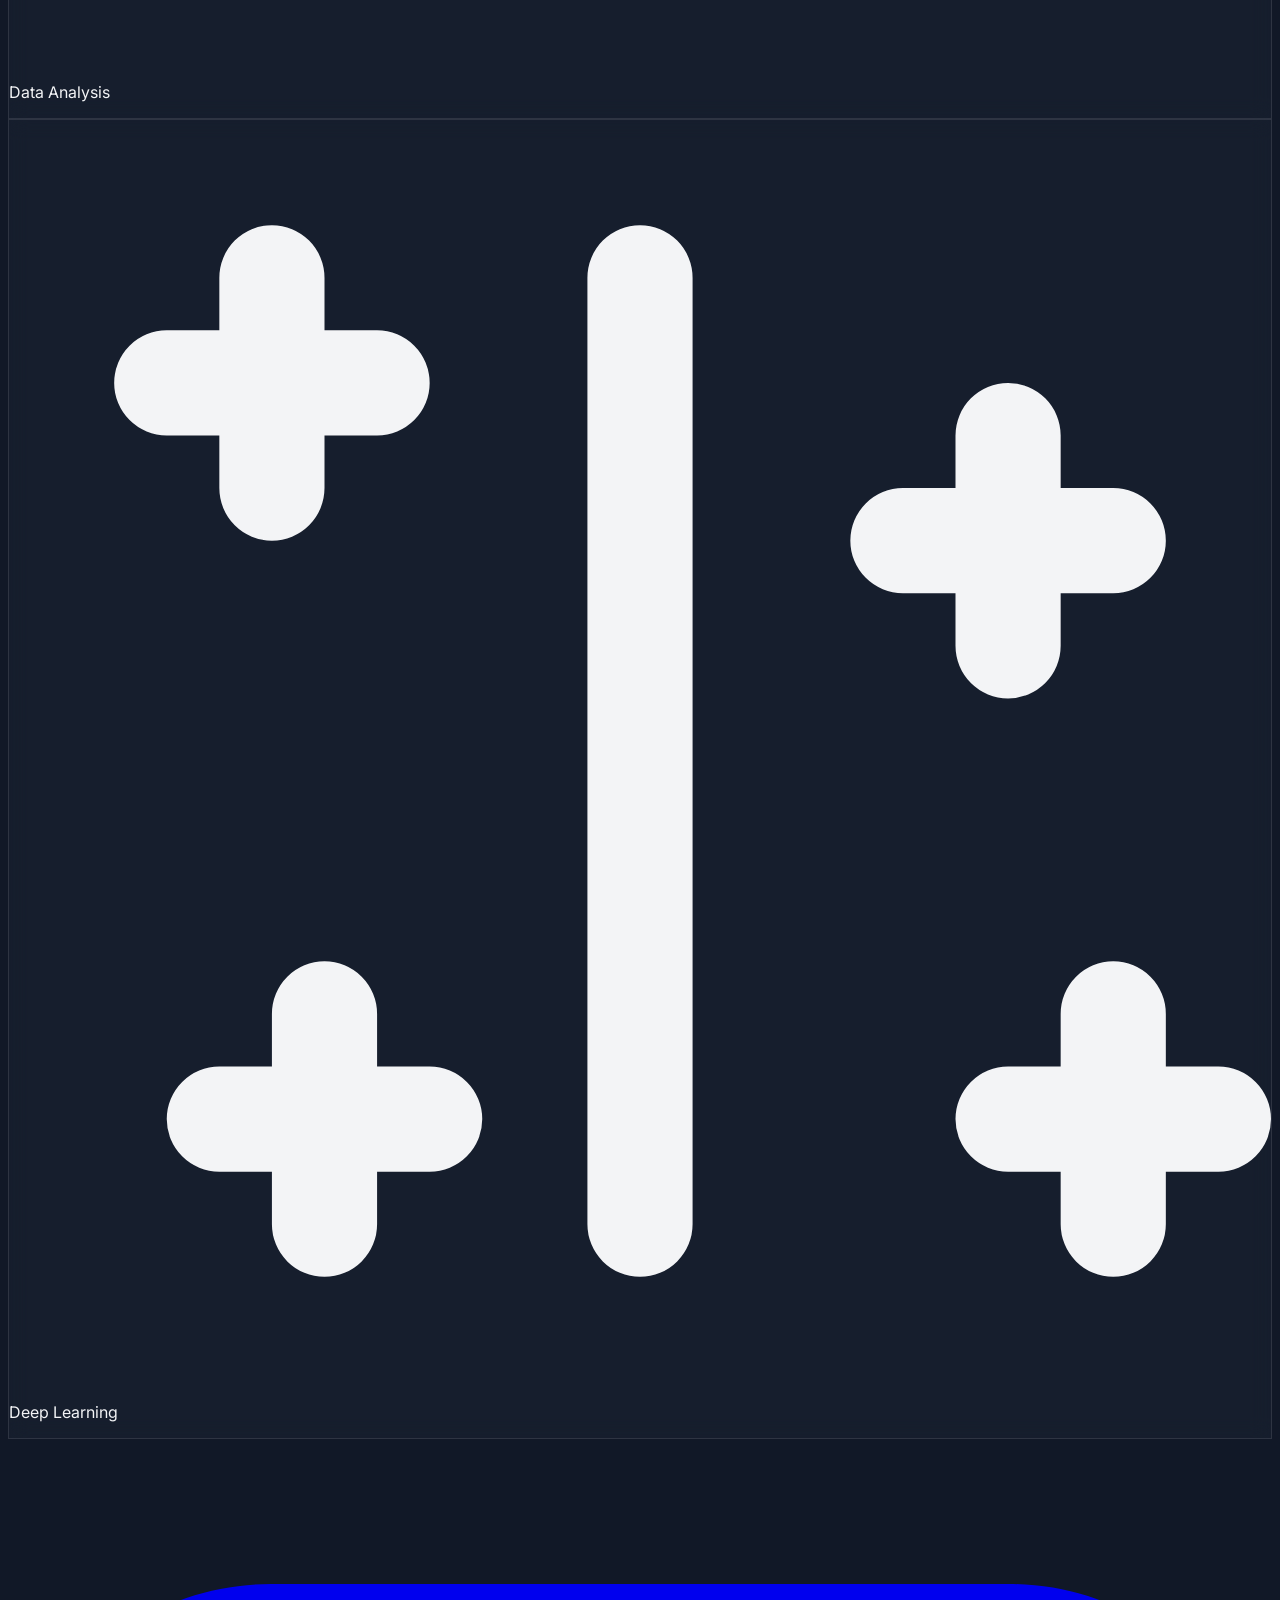
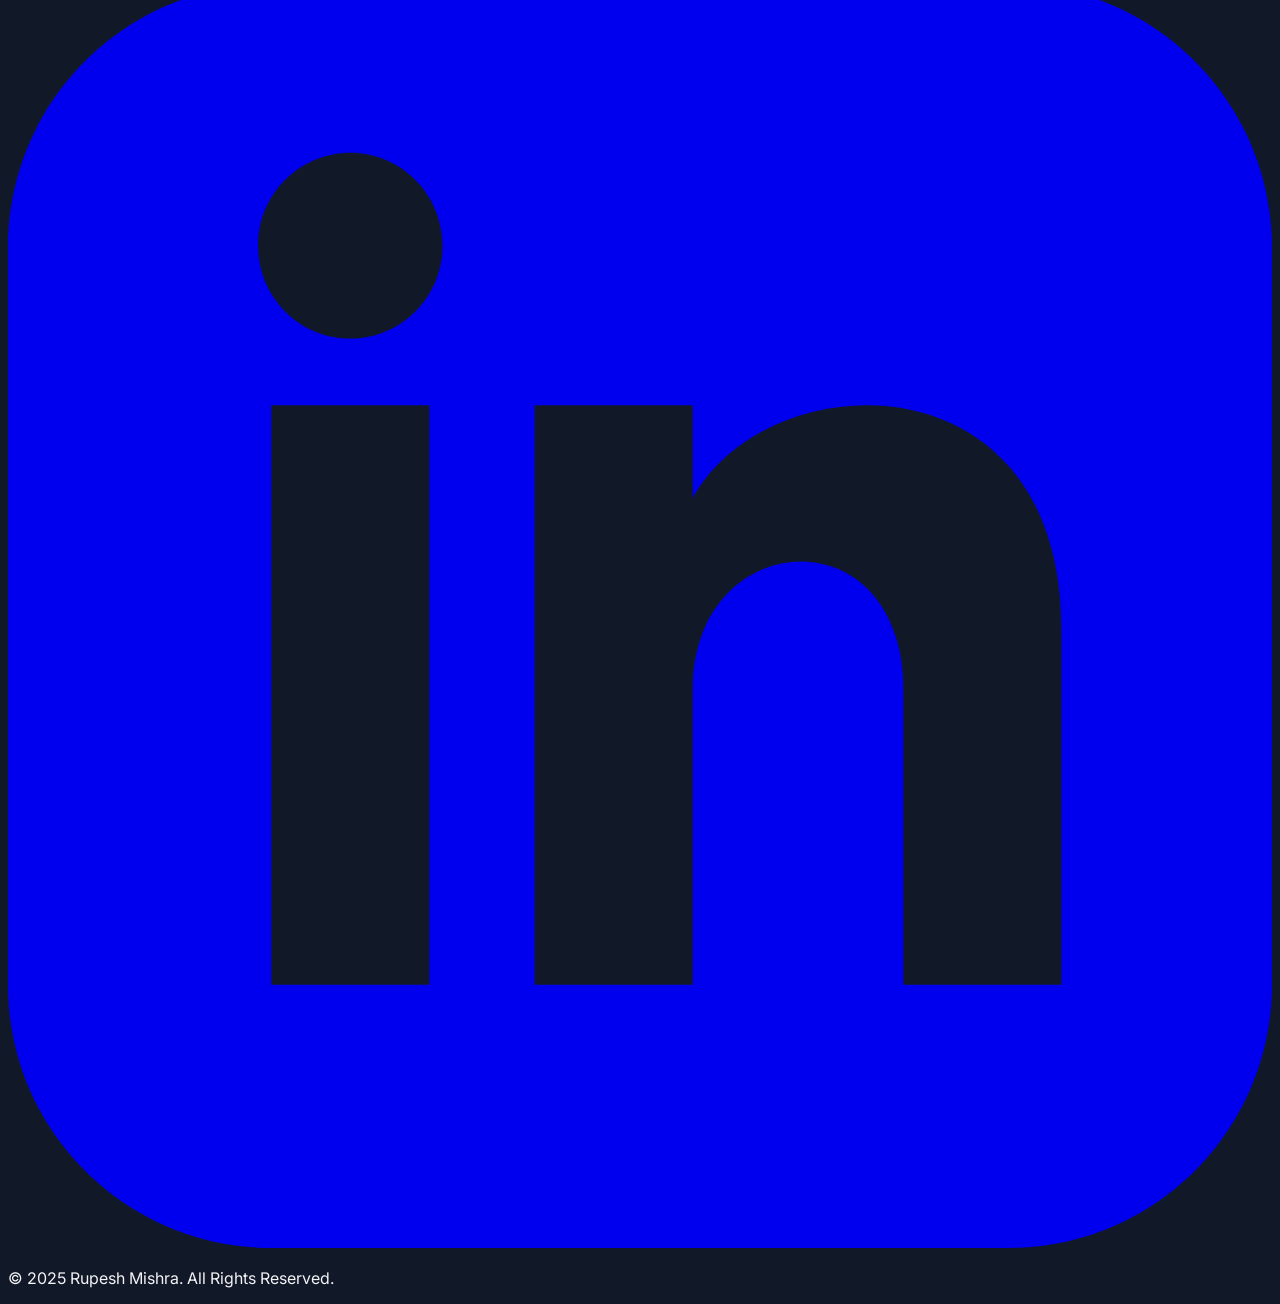
==== commit 77c33940: "Update index.html" ====
--- a/index.html
+++ b/index.html
@@ -157,7 +157,7 @@
                  class="w-full h-48 object-cover cursor-pointer"
                  onclick="window.open('https://your-house-price-app-link.com', '_blank')">
             <div class="p-6">
-                <h3 class="text-xl font-semibold mb-2 text-white">House Price Prediction</h3>
+                <h3 class="text-xl font-semibold mb-2 text-white">PROJECT 4</h3>
                 <p class="text-gray-400 mb-4">
                     Built a machine learning web app that predicts house prices based on input features like 
                     area, location, number of bedrooms, and amenities. Deployed using Streamlit and integrated 
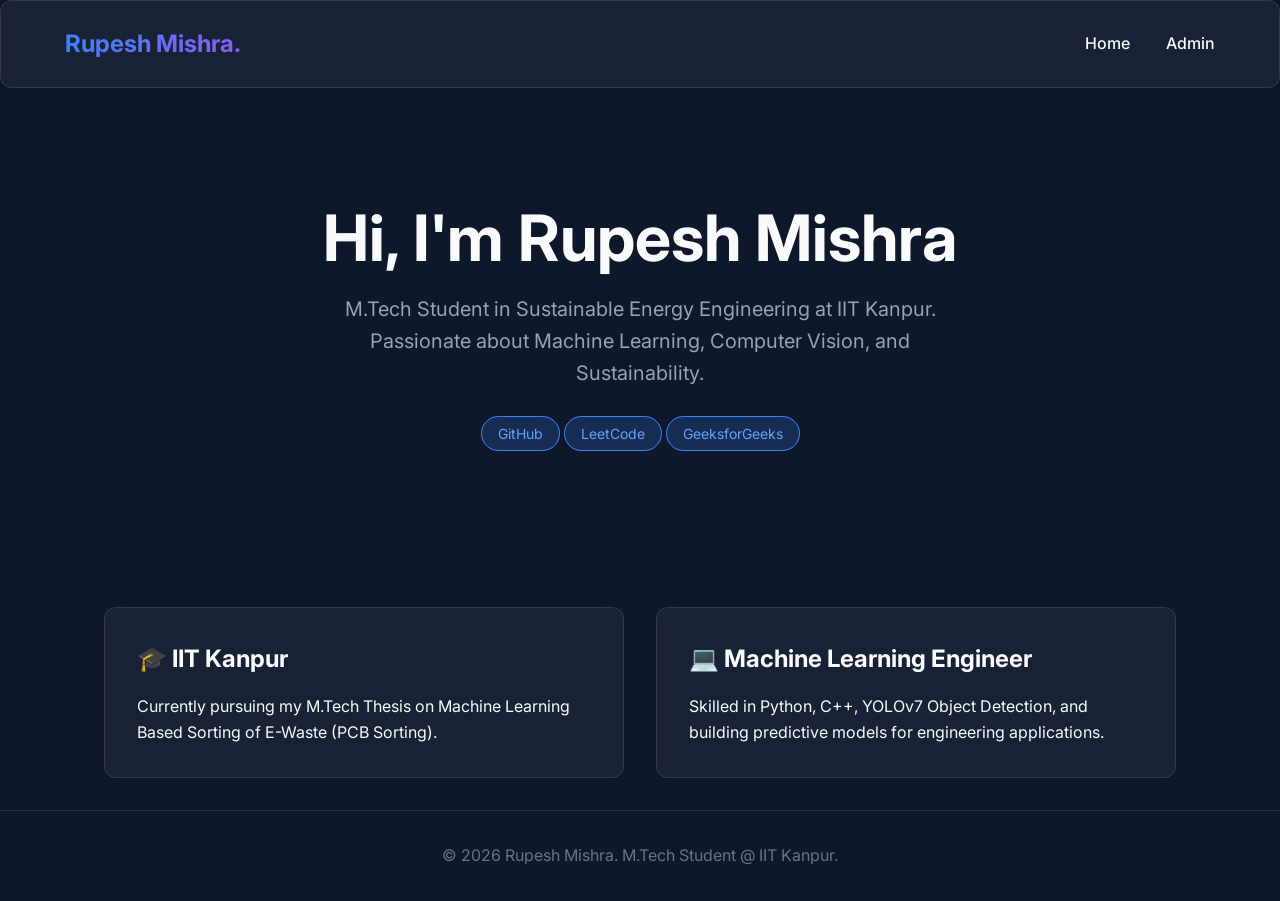
==== commit 8bc4be9d: "Publish portfolio site to profile root" ====
--- a/index.html
+++ b/index.html
@@ -1,308 +1,52 @@
 <!DOCTYPE html>
-<html lang="en" class="scroll-smooth">
+<html lang="en">
 <head>
     <meta charset="UTF-8">
     <meta name="viewport" content="width=device-width, initial-scale=1.0">
-    <title>Rupesh Mishra | Portfolio</title>
-    <script src="https://cdn.tailwindcss.com"></script>
-    <link rel="preconnect" href="https://fonts.googleapis.com">
-    <link rel="preconnect" href="https://fonts.gstatic.com" crossorigin>
-    <link href="https://fonts.googleapis.com/css2?family=Inter:wght@400;500;600;700&display=swap" rel="stylesheet">
-    <style>
-        body {
-            font-family: 'Inter', sans-serif;
-            background-color: #111827; /* Dark background */
-            color: #f3f4f6; /* Light text */
-        }
-        .section-hidden {
-            opacity: 0;
-            transform: translateY(20px);
-            transition: opacity 0.6s ease-out, transform 0.6s ease-out;
-        }
-        .section-visible {
-            opacity: 1;
-            transform: translateY(0);
-        }
-        .glass-effect {
-            background: rgba(31, 41, 55, 0.4); /* Semi-transparent dark gray */
-            backdrop-filter: blur(10px);
-            -webkit-backdrop-filter: blur(10px);
-            border: 1px solid rgba(255, 255, 255, 0.1);
-        }
-        .accent-color { color: #38bdf8; }
-        .accent-bg { background-color: #38bdf8; }
-        .accent-border { border-color: #38bdf8; }
-        .nav-link-active { color: #38bdf8; }
-    </style>
+    <title>Home | Portfolio</title>
+    <link href="https://fonts.googleapis.com/css2?family=Inter:wght@300;400;500;600;700&display=swap" rel="stylesheet">
+    <link rel="stylesheet" href="static/css/style.css">
+    
 </head>
-<body class="antialiased">
-
-  <!-- Header & Navigation -->
-    <header id="header" class="fixed top-0 left-0 right-0 z-50 transition-all duration-300">
-        <nav class="container mx-auto px-6 py-4 flex justify-between items-center">
-            <a href="#home" class="text-2xl font-bold tracking-tight text-white">Rupesh Mishra</a>
-            <div class="hidden md:flex items-center space-x-8">
-                <a href="#about" class="nav-link text-gray-300 hover:text-sky-400 transition-colors">About</a>
-                <a href="#projects" class="nav-link text-gray-300 hover:text-sky-400 transition-colors">Projects</a>
-                <a href="#skills" class="nav-link text-gray-300 hover:text-sky-400 transition-colors">Skills</a>
-                <a href="#contact" class="nav-link text-gray-300 hover:text-sky-400 transition-colors">Contact</a>
-            </div>
-            <!-- Mobile Menu Button -->
-            <button id="mobile-menu-btn" class="md:hidden focus:outline-none">
-                <svg class="w-6 h-6 text-white" fill="none" stroke="currentColor" viewBox="0 0 24 24" xmlns="http://www.w3.org/2000/svg">
-                    <path stroke-linecap="round" stroke-linejoin="round" stroke-width="2" d="M4 6h16M4 12h16m-7 6h7"></path>
-                </svg>
-            </button>
+<body>
+    <header class="glass">
+        <a href="/" class="logo">Rupesh Mishra.</a>
+        <nav>
+            <a href="/">Home</a>
+            
+            <a href="/admin">Admin</a>
         </nav>
-        <!-- Mobile Menu -->
-        <div id="mobile-menu" class="hidden md:hidden bg-gray-800">
-            <a href="#about" class="block py-2 px-6 text-gray-300 hover:bg-gray-700">About</a>
-            <a href="#projects" class="block py-2 px-6 text-gray-300 hover:bg-gray-700">Projects</a>
-            <a href="#skills" class="block py-2 px-6 text-gray-300 hover:bg-gray-700">Skills</a>
-            <a href="#contact" class="block py-2 px-6 text-gray-300 hover:bg-gray-700">Contact</a>
-        </div>
     </header>
 
-    <main class="container mx-auto px-6">
-
-        <!-- Home Section -->
-        <section id="home" class="min-h-screen flex flex-col justify-center items-center text-center pt-20">
-            <img src="https://placehold.co/160x160/1f2937/38bdf8?text=RM" alt="Your Portrait" class="w-40 h-40 rounded-full mb-6 border-4 border-sky-400 shadow-lg">
-            <h1 class="text-4xl md:text-6xl font-bold mb-3">Hi, I'm Rupesh Mishra</h1>
-            <p class="text-xl md:text-2xl text-sky-400 mb-6">M.Tech in Sustainable Energy Engineering</p>
-            <p class="max-w-3xl text-gray-300 leading-relaxed">
-                A Sustainable Energy Engineering student at IIT Kanpur with a passion for Machine Learning, Computer Vision, and Data Analysis. I enjoy applying technology to solve real-world problems in the energy sector.
-            </p>
-            <div class="mt-8 flex flex-wrap justify-center gap-4">
-                <a href="#contact" class="bg-sky-500 text-white font-semibold py-3 px-6 rounded-lg hover:bg-sky-600 transition-all duration-300 shadow-md">Get In Touch</a>
-                <a href="#projects" class="bg-gray-700 text-white font-semibold py-3 px-6 rounded-lg hover:bg-gray-600 transition-all duration-300 shadow-md">View My Work</a>
-            </div>
-        </section>
-
-        <!-- About Section -->
-        <section id="about" class="scroll-mt-20 py-24 section-hidden">
-            <h2 class="text-3xl font-bold text-center mb-12">About Me</h2>
-            <div class="flex flex-col md:flex-row items-center gap-12">
-                <div class="md:w-1/2">
-                    <img src="https://placehold.co/600x400/1f2937/38bdf8?text=About+Me" alt="About Me Image" class="rounded-lg shadow-xl w-full">
-                </div>
-                <div class="md:w-1/2 text-gray-300 leading-relaxed">
-                    <p class="mb-4">
-                        Hello! I'm Rupesh Mishra, currently pursuing my M.Tech in Sustainable Energy Engineering at the Indian Institute of Technology (IIT) Kanpur. My journey into tech started with a B.Tech in Civil Engineering and a growing fascination for how technology, especially machine learning, can be leveraged for societal benefit.
-                    </p>
-                    <p class="mb-4">
-                        I am passionate about the intersection of technology, policy, and sustainable development. I thrive on turning complex problems into simple, beautiful, and functional solutions. When I'm not coding, you can find me exploring my interests in Policy Studies, Sustainable Energy, and Advaita Vedanta.
-                    </p>
-                    <p>
-                        I'm always eager to learn and take on new challenges. Feel free to reach out if you'd like to collaborate on a project or just have a chat!
-                    </p>
-                </div>
-            </div>
-        </section>
- <!-- Projects Section -->
-<section id="projects" class="scroll-mt-20 py-24 section-hidden">
-    <h2 class="text-3xl font-bold text-center mb-12">My Projects</h2>
-    <div class="grid grid-cols-1 md:grid-cols-2 lg:grid-cols-3 gap-8">
-
-        <!-- Project 1 -->
-        <div class="glass-effect rounded-lg overflow-hidden transform hover:-translate-y-2 transition-transform duration-300 shadow-lg">
-            <img src="https://placehold.co/600x400/1f2937/ffffff?text=Project+1" alt="Project 1" class="w-full h-48 object-cover">
-            <div class="p-6">
-                <h3 class="text-xl font-semibold mb-2 text-white">PPE Kit Detection</h3>
-                <p class="text-gray-400 mb-4">Developed a computer vision system to detect Personal Protective Equipment (PPE) compliance, employing deep learning techniques for object detection.</p>
-                <div class="flex space-x-4">
-                    <a href="#" class="text-sky-400 hover:text-sky-300 font-medium">Live Demo</a>
-                    <a href="#" class="text-sky-400 hover:text-sky-300 font-medium">Source Code</a>
-                </div>
-            </div>
-        </div>
-
-        <!-- Project 2 -->
-        <div class="glass-effect rounded-lg overflow-hidden transform hover:-translate-y-2 transition-transform duration-300 shadow-lg">
-            <img src="https://placehold.co/600x400/1f2937/ffffff?text=Project+2" 
-                 alt="Compressive Strength of Concrete" 
-                 class="w-full h-48 object-cover">
-            <div class="p-6">
-                <h3 class="text-xl font-semibold mb-2 text-white">Compressive Strength of Concrete</h3>
-                <p class="text-gray-400 mb-4">
-                    Implemented ML regression models to predict the compressive strength of concrete 
-                    using material composition data and Python libraries such as Pandas and Scikit-learn.
-                </p>
-                <div class="flex space-x-4">
-                    <a href="https://github.com/rupesh17701/rupesh17701.github.io/blob/main/compressive%20strength%20of%20concrete.ipynb" 
-                       class="text-sky-400 hover:text-sky-300 font-medium" target="_blank">View Notebook</a>
-                    <a href="https://github.com/rupesh17701/rupesh17701.github.io" 
-                       class="text-sky-400 hover:text-sky-300 font-medium" target="_blank">Source Code</a>
-                </div>
-            </div>
-        </div>
-
-        <!-- Project 3 -->
-        <div class="glass-effect rounded-lg overflow-hidden transform hover:-translate-y-2 transition-transform duration-300 shadow-lg">
-            <img src="https://placehold.co/600x400/1f2937/ffffff?text=Project+3" alt="Project 3" class="w-full h-48 object-cover">
-            <div class="p-6">
-                <h3 class="text-xl font-semibold mb-2 text-white">Data Analysis Projects</h3>
-                <p class="text-gray-400 mb-4">Various projects involving data analysis and visualization using Python, Pandas, and Matplotlib to extract insights from datasets.</p>
-                <div class="flex space-x-4">
-                    <a href="#" class="text-sky-400 hover:text-sky-300 font-medium">Live Demo</a>
-                    <a href="#" class="text-sky-400 hover:text-sky-300 font-medium">Source Code</a>
-                </div>
-            </div>
-        </div>
-
-        <!-- ✅ Project 4: House Price Prediction -->
-        <div class="glass-effect rounded-lg overflow-hidden transform hover:-translate-y-2 transition-transform duration-300 shadow-lg">
-            <img src="https://placehold.co/600x400/1f2937/ffffff?text=House+Price+Prediction" 
-                 alt="House Price Prediction" 
-                 class="w-full h-48 object-cover cursor-pointer"
-                 onclick="window.open('https://your-house-price-app-link.com', '_blank')">
-            <div class="p-6">
-                <h3 class="text-xl font-semibold mb-2 text-white">PROJECT 4</h3>
-                <p class="text-gray-400 mb-4">
-                    Built a machine learning web app that predicts house prices based on input features like 
-                    area, location, number of bedrooms, and amenities. Deployed using Streamlit and integrated 
-                    with a regression model.
-                </p>
-                <div class="flex space-x-4">
-                    <a href="https://your-house-price-app-link.com" 
-                       class="text-sky-400 hover:text-sky-300 font-medium" target="_blank">View Web App</a>
-                    <a href="#" class="text-sky-400 hover:text-sky-300 font-medium" target="_blank">Source Code</a>
-                </div>
-            </div>
-        </div>
-
+    <main>
+        
+<section class="hero animate">
+    <h1>Hi, I'm Rupesh Mishra</h1>
+    <p>M.Tech Student in Sustainable Energy Engineering at IIT Kanpur.<br>Passionate about Machine Learning, Computer Vision, and Sustainability.</p>
+    <div style="margin-top: 1rem; margin-bottom: 2rem;">
+        <a href="https://github.com/rupesh17701" target="_blank" class="ext-badge">GitHub</a>
+        <a href="https://leetcode.com/u/MISHRARUPESH" target="_blank" class="ext-badge">LeetCode</a>
+        <a href="https://geeksforgeeks.org/profile/mrupescipq" target="_blank" class="ext-badge">GeeksforGeeks</a>
     </div>
 </section>
 
-        
-        
-        
-        <!-- Skills Section -->
-        <section id="skills" class="scroll-mt-20 py-24 section-hidden">
-            <h2 class="text-3xl font-bold text-center mb-12">Skills & Technologies</h2>
-            <div class="max-w-4xl mx-auto">
-                <div class="flex flex-wrap justify-center items-center gap-6">
-                    <!-- Skill Item -->
-                    <div class="flex flex-col items-center p-4 glass-effect rounded-lg w-36 h-32 justify-center">
-                        <svg class="w-12 h-12 mb-2 text-sky-400" fill="none" stroke="currentColor" viewBox="0 0 24 24" xmlns="http://www.w3.org/2000/svg"><path stroke-linecap="round" stroke-linejoin="round" stroke-width="2" d="M9 3v2m6-2v2M9 19v2m6-2v2M5 9H3m2 6H3m18-6h-2m2 6h-2M12 6V4m0 16v-2M8 9a4 4 0 108 0 4 4 0 00-8 0z"></path></svg>
-                        <p class="font-semibold text-center">Machine Learning</p>
-                    </div>
-                    <!-- Skill Item -->
-                    <div class="flex flex-col items-center p-4 glass-effect rounded-lg w-36 h-32 justify-center">
-                        <svg class="w-12 h-12 mb-2 text-sky-400" fill="none" stroke="currentColor" viewBox="0 0 24 24" xmlns="http://www.w3.org/2000/svg"><path stroke-linecap="round" stroke-linejoin="round" stroke-width="2" d="M15 12a3 3 0 11-6 0 3 3 0 016 0z"></path><path stroke-linecap="round" stroke-linejoin="round" stroke-width="2" d="M2.458 12C3.732 7.943 7.523 5 12 5c4.478 0 8.268 2.943 9.542 7-1.274 4.057-5.064 7-9.542 7-4.477 0-8.268-2.943-9.542-7z"></path></svg>
-                        <p class="font-semibold text-center">Computer Vision</p>
-                    </div>
-                    <!-- Skill Item -->
-                     <div class="flex flex-col items-center p-4 glass-effect rounded-lg w-36 h-32 justify-center">
-                        <svg class="w-12 h-12 mb-2 text-sky-400" fill="none" stroke="currentColor" viewBox="0 0 24 24" xmlns="http://www.w3.org/2000/svg"><path stroke-linecap="round" stroke-linejoin="round" stroke-width="2" d="M13 10V3L4 14h7v7l9-11h-7z"></path></svg>
-                        <p class="font-semibold">Python</p>
-                    </div>
-                     <!-- Skill Item -->
-                    <div class="flex flex-col items-center p-4 glass-effect rounded-lg w-36 h-32 justify-center">
-                       <svg class="w-12 h-12 mb-2 text-sky-400" fill="none" stroke="currentColor" viewBox="0 0 24 24" xmlns="http://www.w3.org/2000/svg"><path stroke-linecap="round" stroke-linejoin="round" stroke-width="2" d="M9 17v-2m3 2v-4m3 4v-6m2 10H7a2 2 0 01-2-2V7a2 2 0 012-2h5.586a1 1 0 01.707.293l5.414 5.414a1 1 0 01.293.707V19a2 2 0 01-2 2z"></path></svg>
-                        <p class="font-semibold text-center">Data Analysis</p>
-                    </div>
-                     <!-- Skill Item -->
-                    <div class="flex flex-col items-center p-4 glass-effect rounded-lg w-36 h-32 justify-center">
-                        <svg class="w-12 h-12 mb-2 text-sky-400" fill="none" stroke="currentColor" viewBox="0 0 24 24" xmlns="http://www.w3.org/2000/svg"><path stroke-linecap="round" stroke-linejoin="round" stroke-width="2" d="M5 3v4M3 5h4M6 17v4m-2-2h4m11-13v4m-2-2h4m2 11h-4m2 2v-4M12 3v18"></path></svg>
-                        <p class="font-semibold text-center">Deep Learning</p>
-                    </div>
-                </div>
-            </div>
-        </section>
-
-
-        <!-- Contact Section -->
-        <section id="contact" class="scroll-mt-20 py-24 section-hidden">
-            <h2 class="text-3xl font-bold text-center mb-4">Get In Touch</h2>
-            <p class="text-center text-gray-400 max-w-2xl mx-auto mb-12">
-                I'm currently open to discussing new projects and opportunities. Whether you have a question or just want to say hi, feel free to reach out via email or connect with me on LinkedIn.
-            </p>
-            <div class="text-center">
-                 <a href="mailto:mrupesh060@gmail.com" class="inline-block bg-sky-500 text-white font-semibold py-3 px-8 rounded-lg hover:bg-sky-600 transition-all duration-300 shadow-md">
-                    mrupesh060@gmail.com
-                </a>
-            </div>
-        </section>
+<section class="grid animate" style="animation-delay: 0.2s;">
+    <div class="card glass">
+        <h3>🎓 IIT Kanpur</h3>
+        <p>Currently pursuing my M.Tech Thesis on Machine Learning Based Sorting of E-Waste (PCB Sorting).</p>
+    </div>
+    <div class="card glass">
+        <h3>💻 Machine Learning Engineer</h3>
+        <p>Skilled in Python, C++, YOLOv7 Object Detection, and building predictive models for engineering applications.</p>
+    </div>
+</section>
 
     </main>
 
-    <!-- Footer -->
-    <footer class="bg-gray-900 border-t border-gray-800">
-        <div class="container mx-auto px-6 py-8 text-center text-gray-400">
-            <div class="flex justify-center space-x-6 mb-4">
-                <a href="https://www.linkedin.com/in/rupesh-mishra-5908a4357" target="_blank" rel="noopener noreferrer" class="hover:text-sky-400">
-                    <svg class="w-6 h-6" fill="currentColor" viewBox="0 0 24 24" aria-hidden="true"><path d="M19 0h-14c-2.761 0-5 2.239-5 5v14c0 2.761 2.239 5 5 5h14c2.762 0 5-2.239 5-5v-14c0-2.761-2.238-5-5-5zm-11 19h-3v-11h3v11zm-1.5-12.268c-.966 0-1.75-.79-1.75-1.764s.784-1.764 1.75-1.764 1.75.79 1.75 1.764-.783 1.764-1.75 1.764zm13.5 12.268h-3v-5.604c0-3.368-4-3.113-4 0v5.604h-3v-11h3v1.765c1.396-2.586 7-2.777 7 2.476v6.759z"/></svg>
-                </a>
-            </div>
-            <p>&copy; 2025 Rupesh Mishra. All Rights Reserved.</p>
-        </div>
+    <footer>
+        <p>&copy; 2026 Rupesh Mishra. M.Tech Student @ IIT Kanpur.</p>
     </footer>
-
-    <script>
-        document.addEventListener('DOMContentLoaded', function() {
-            const header = document.getElementById('header');
-            const mobileMenuBtn = document.getElementById('mobile-menu-btn');
-            const mobileMenu = document.getElementById('mobile-menu');
-
-            // Header scroll effect
-            window.addEventListener('scroll', () => {
-                if (window.scrollY > 50) {
-                    header.classList.add('bg-gray-900', 'shadow-lg');
-                } else {
-                    header.classList.remove('bg-gray-900', 'shadow-lg');
-                }
-            });
-
-            // Mobile menu toggle
-            mobileMenuBtn.addEventListener('click', () => {
-                mobileMenu.classList.toggle('hidden');
-            });
-
-            // Close mobile menu on link click
-            const mobileLinks = mobileMenu.querySelectorAll('a');
-            mobileLinks.forEach(link => {
-                link.addEventListener('click', () => {
-                    mobileMenu.classList.add('hidden');
-                });
-            });
-
-            // Scroll reveal animation
-            const sections = document.querySelectorAll('.section-hidden');
-            const observer = new IntersectionObserver((entries) => {
-                entries.forEach(entry => {
-                    if (entry.isIntersecting) {
-                        entry.target.classList.add('section-visible');
-                    }
-                });
-            }, {
-                threshold: 0.1
-            });
-            sections.forEach(section => {
-                observer.observe(section);
-            });
-
-            // Nav link active state on scroll
-            const navLinks = document.querySelectorAll('.nav-link');
-            const allSections = document.querySelectorAll('section');
-            
-            window.addEventListener('scroll', () => {
-                let current = '';
-                allSections.forEach(section => {
-                    const sectionTop = section.offsetTop;
-                    if (pageYOffset >= sectionTop - 150) {
-                        current = section.getAttribute('id');
-                    }
-                });
-
-                navLinks.forEach(link => {
-                    link.classList.remove('nav-link-active');
-                    if (link.getAttribute('href').includes(current)) {
-                        link.classList.add('nav-link-active');
-                    }
-                });
-            });
-        });
-    </script>
+    
+    
 </body>
-</html>
+</html>
--- a/static/css/style.css
+++ b/static/css/style.css
@@ -0,0 +1,184 @@
+:root {
+    --bg-color: #0f172a;
+    --text-color: #f8fafc;
+    --accent-color: #3b82f6;
+    --card-bg: rgba(30, 41, 59, 0.7);
+    --border-color: rgba(255, 255, 255, 0.1);
+}
+
+* {
+    margin: 0;
+    padding: 0;
+    box-sizing: border-box;
+}
+
+body {
+    font-family: 'Inter', sans-serif;
+    background-color: var(--bg-color);
+    color: var(--text-color);
+    line-height: 1.6;
+    min-height: 100vh;
+    display: flex;
+    flex-direction: column;
+}
+
+.glass {
+    background: var(--card-bg);
+    backdrop-filter: blur(10px);
+    -webkit-backdrop-filter: blur(10px);
+    border: 1px solid var(--border-color);
+    border-radius: 12px;
+}
+
+header {
+    padding: 1.5rem 5%;
+    display: flex;
+    justify-content: space-between;
+    align-items: center;
+    position: sticky;
+    top: 0;
+    z-index: 100;
+}
+
+.logo {
+    font-size: 1.5rem;
+    font-weight: 700;
+    background: linear-gradient(90deg, #3b82f6, #8b5cf6);
+    -webkit-background-clip: text;
+    -webkit-text-fill-color: transparent;
+    text-decoration: none;
+}
+
+nav a {
+    color: var(--text-color);
+    text-decoration: none;
+    margin-left: 2rem;
+    font-weight: 500;
+    transition: color 0.3s ease;
+}
+
+nav a:hover {
+    color: var(--accent-color);
+}
+
+main {
+    flex-grow: 1;
+    padding: 2rem 5%;
+    max-width: 1200px;
+    margin: 0 auto;
+    width: 100%;
+}
+
+.hero {
+    text-align: center;
+    padding: 5rem 0;
+}
+
+.hero h1 {
+    font-size: 4rem;
+    margin-bottom: 1rem;
+    line-height: 1.2;
+}
+
+.hero p {
+    font-size: 1.25rem;
+    color: #94a3b8;
+    max-width: 600px;
+    margin: 0 auto 2rem;
+}
+
+.btn {
+    display: inline-block;
+    padding: 0.75rem 1.5rem;
+    background-color: var(--accent-color);
+    color: white;
+    text-decoration: none;
+    border-radius: 8px;
+    font-weight: 600;
+    transition: transform 0.2s ease, background-color 0.3s ease;
+}
+
+.btn:hover {
+    transform: translateY(-2px);
+    background-color: #2563eb;
+}
+
+.grid {
+    display: grid;
+    grid-template-columns: repeat(auto-fit, minmax(300px, 1fr));
+    gap: 2rem;
+    margin-top: 3rem;
+}
+
+.card {
+    padding: 2rem;
+    transition: transform 0.3s ease, box-shadow 0.3s ease;
+}
+
+.card:hover {
+    transform: translateY(-5px);
+    box-shadow: 0 10px 25px rgba(0, 0, 0, 0.5);
+}
+
+.card h3 {
+    margin-bottom: 1rem;
+    font-size: 1.5rem;
+}
+
+.extensions-list {
+    display: flex;
+    gap: 1rem;
+    flex-wrap: wrap;
+    justify-content: center;
+    margin-top: 2rem;
+}
+
+.ext-badge {
+    padding: 0.5rem 1rem;
+    background: rgba(59, 130, 246, 0.2);
+    border: 1px solid var(--accent-color);
+    border-radius: 9999px;
+    font-size: 0.875rem;
+    color: #60a5fa;
+    text-decoration: none;
+    transition: all 0.3s ease;
+}
+
+.ext-badge:hover {
+    background: var(--accent-color);
+    color: white;
+}
+
+footer {
+    text-align: center;
+    padding: 2rem;
+    color: #64748b;
+    border-top: 1px solid var(--border-color);
+}
+
+/* Animations */
+@keyframes fadeIn {
+    from { opacity: 0; transform: translateY(20px); }
+    to { opacity: 1; transform: translateY(0); }
+}
+
+.animate {
+    animation: fadeIn 0.8s ease forwards;
+}
+
+/* Admin specific */
+.admin-table {
+    width: 100%;
+    border-collapse: collapse;
+    margin-top: 2rem;
+}
+
+.admin-table th, .admin-table td {
+    padding: 1rem;
+    text-align: left;
+    border-bottom: 1px solid var(--border-color);
+}
+
+.admin-table th {
+    background: rgba(0,0,0,0.2);
+}
